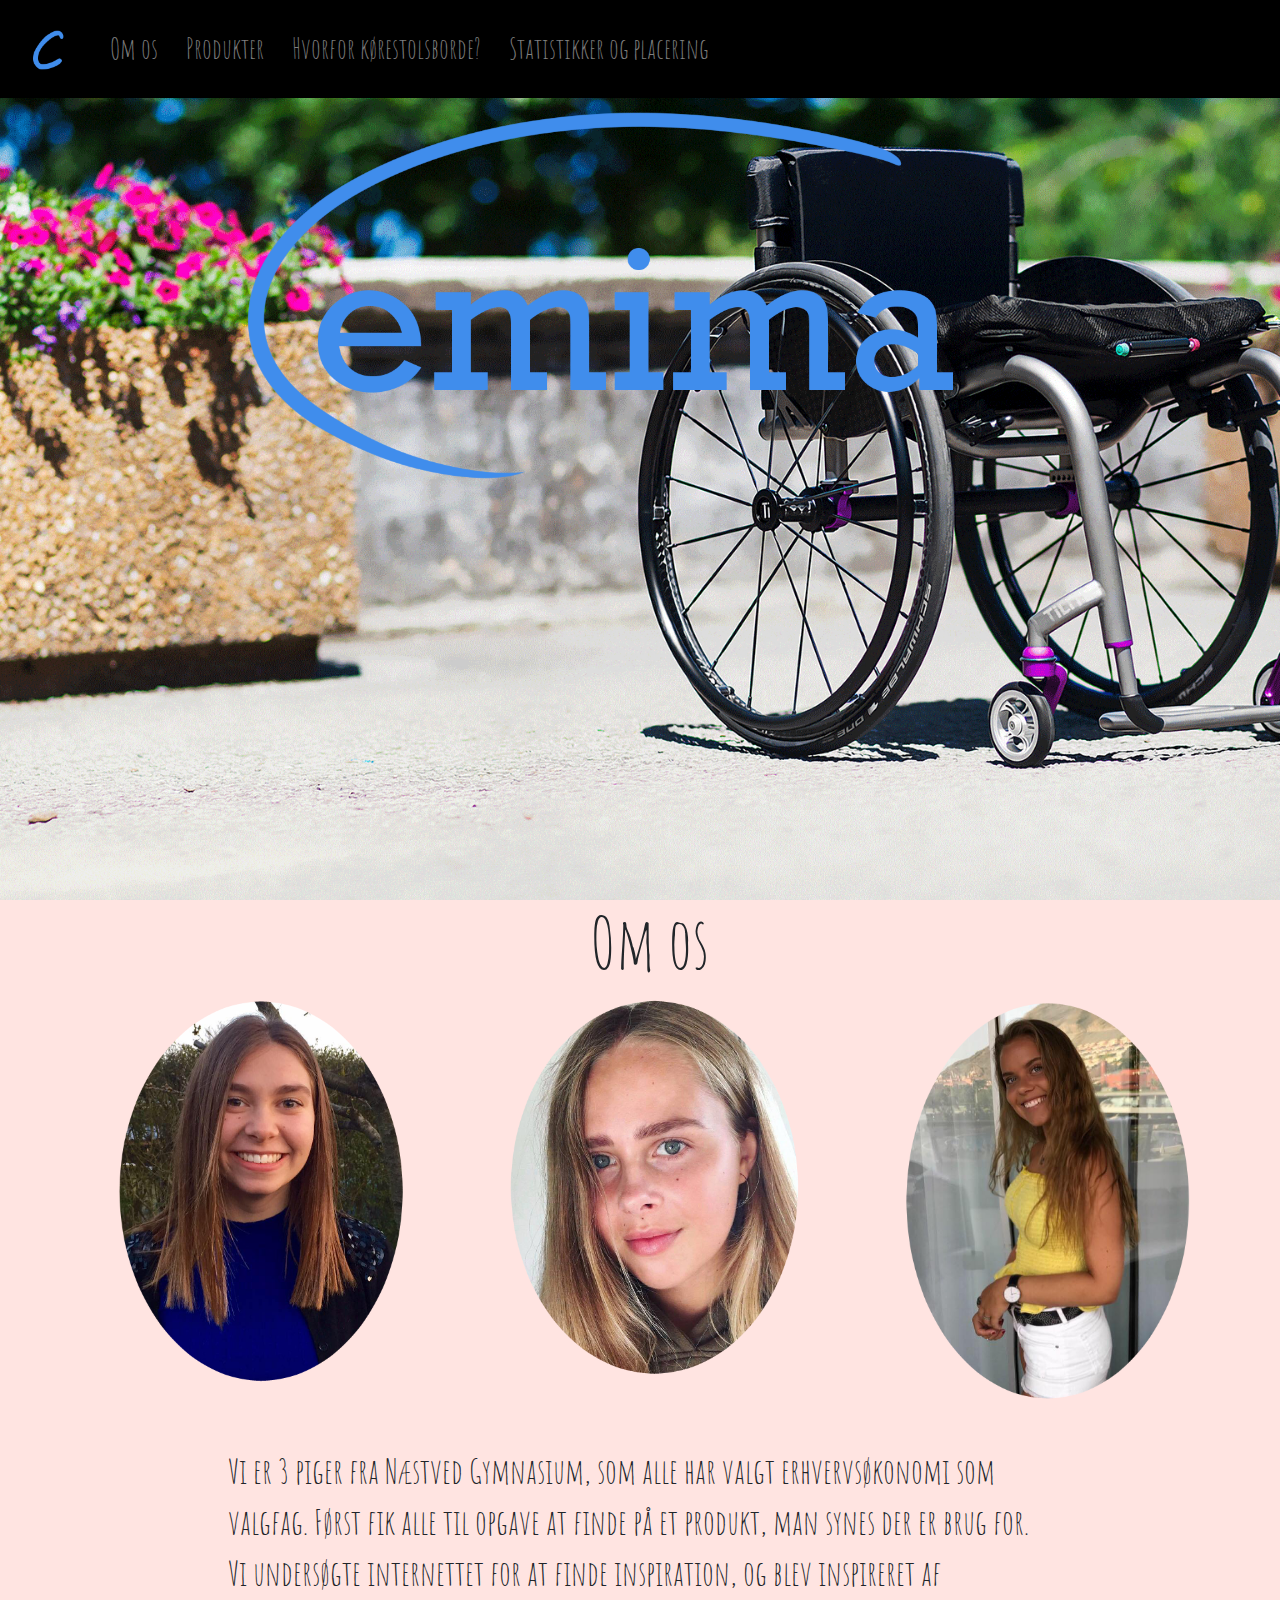
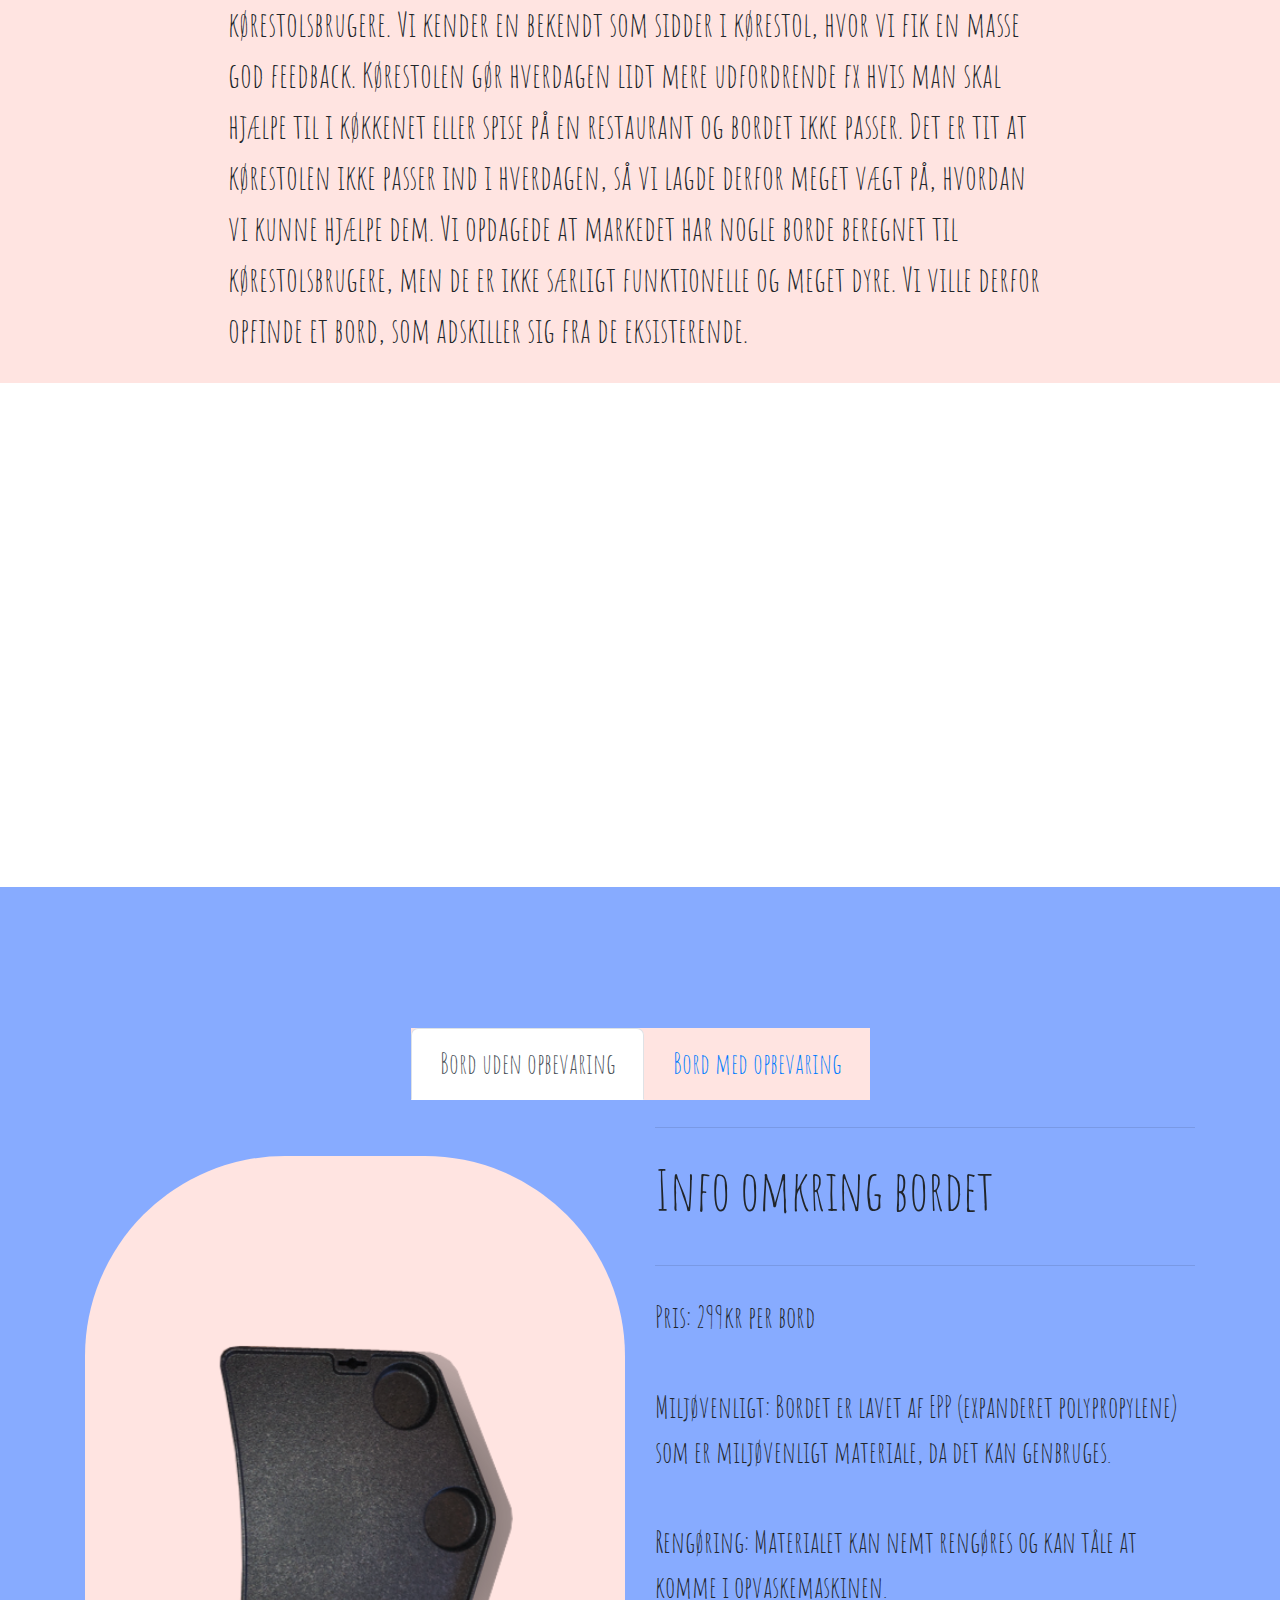
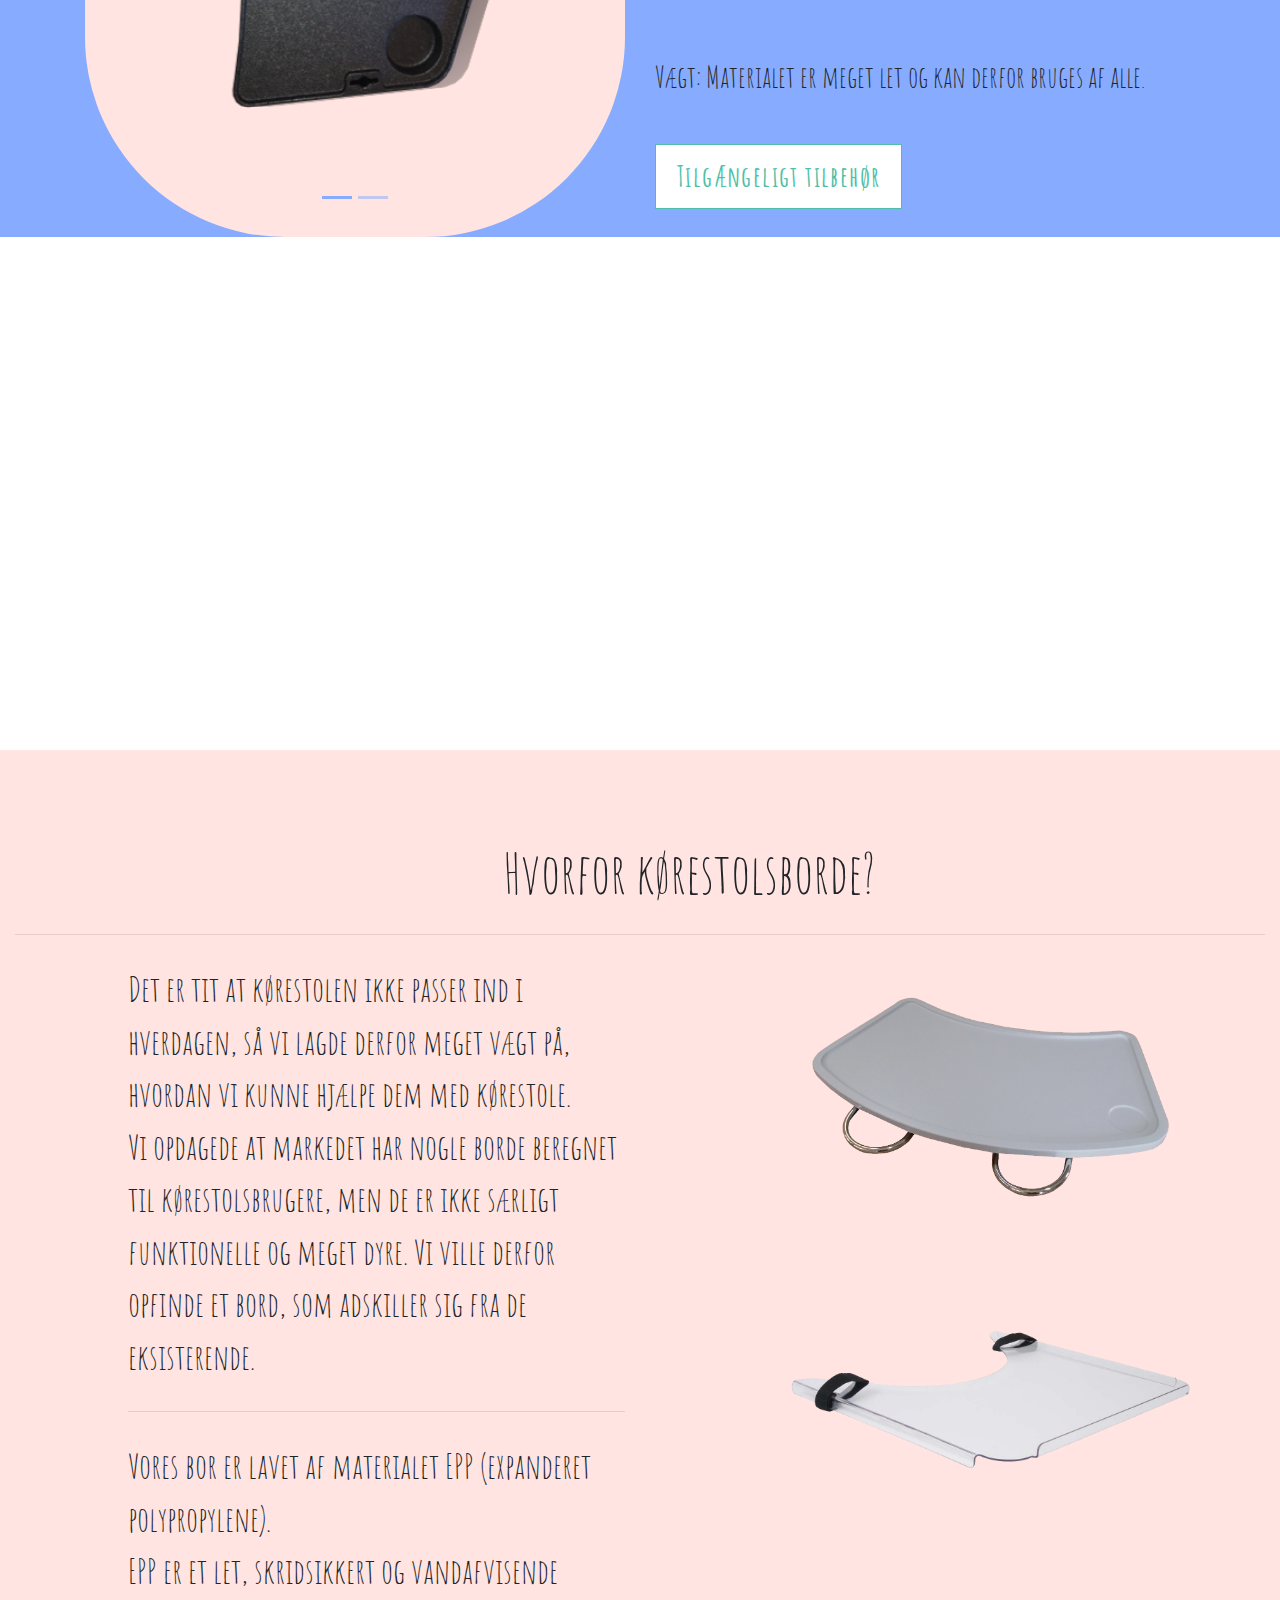
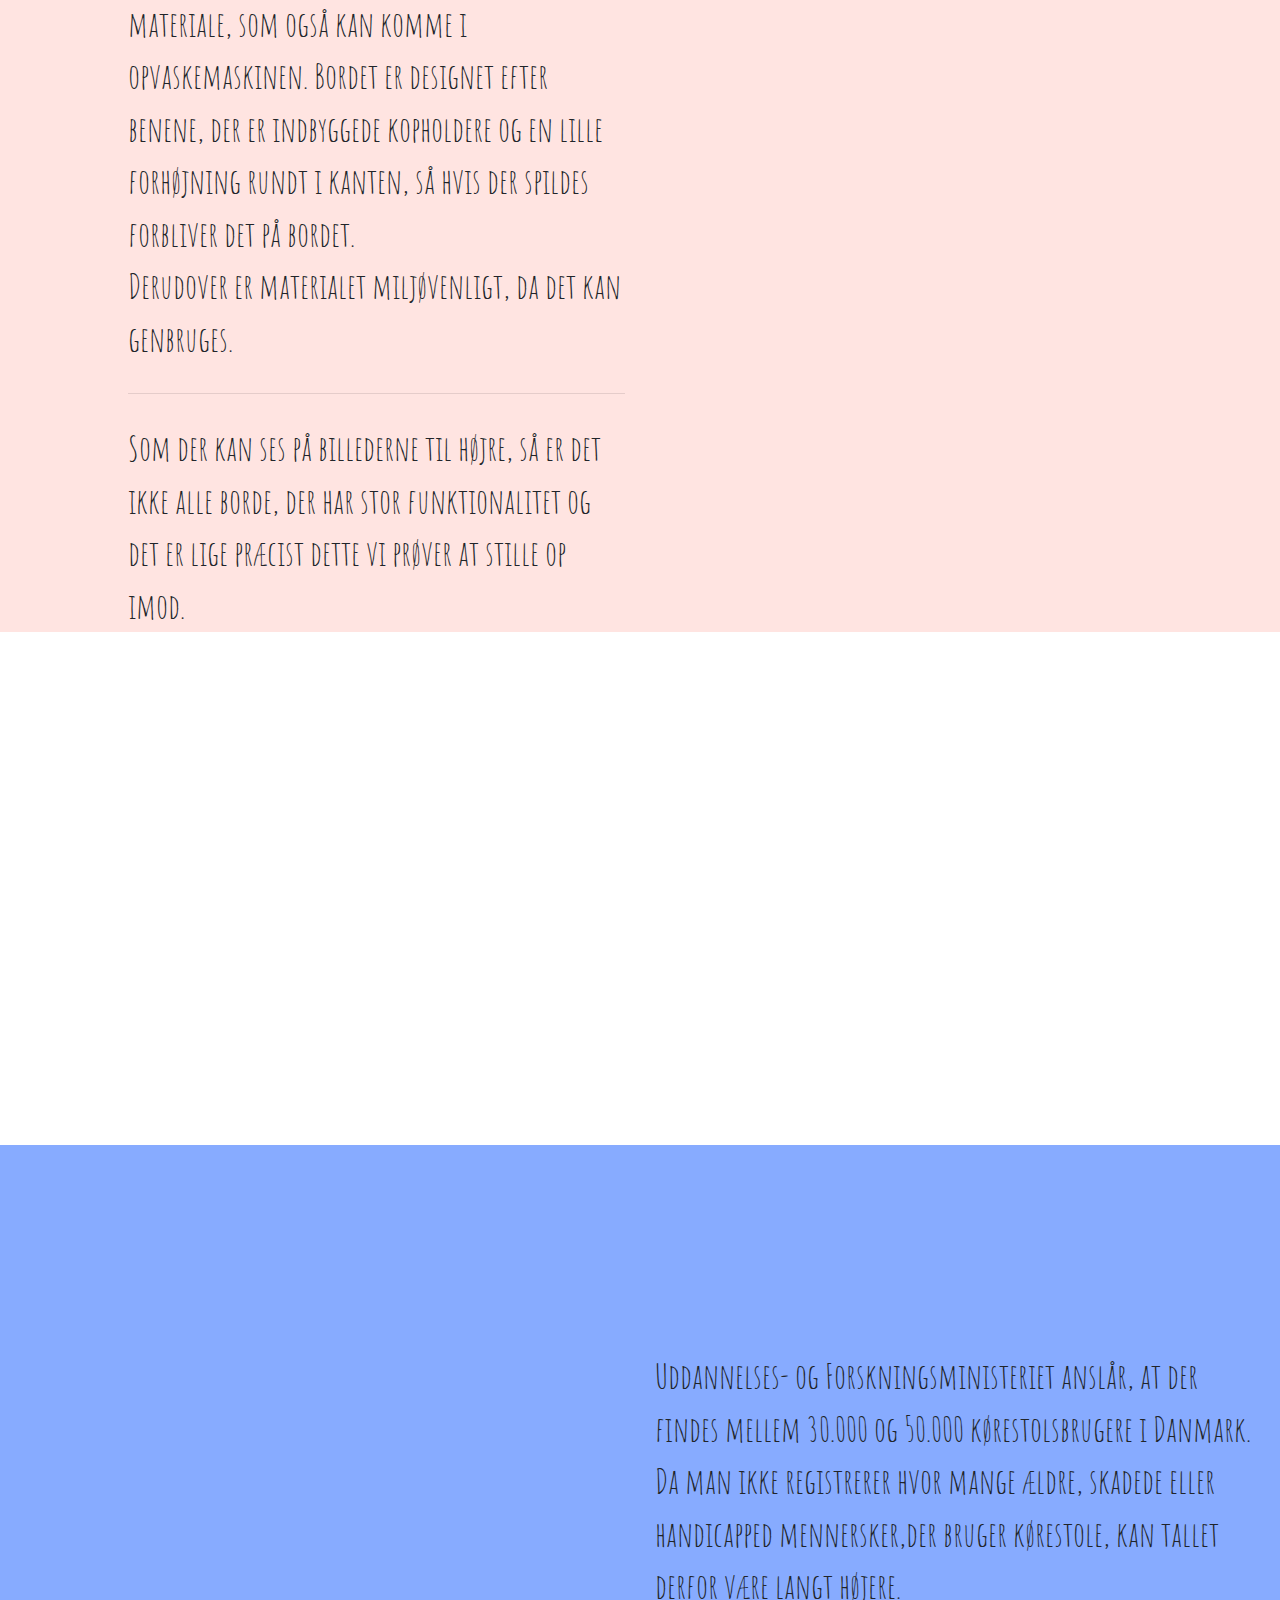
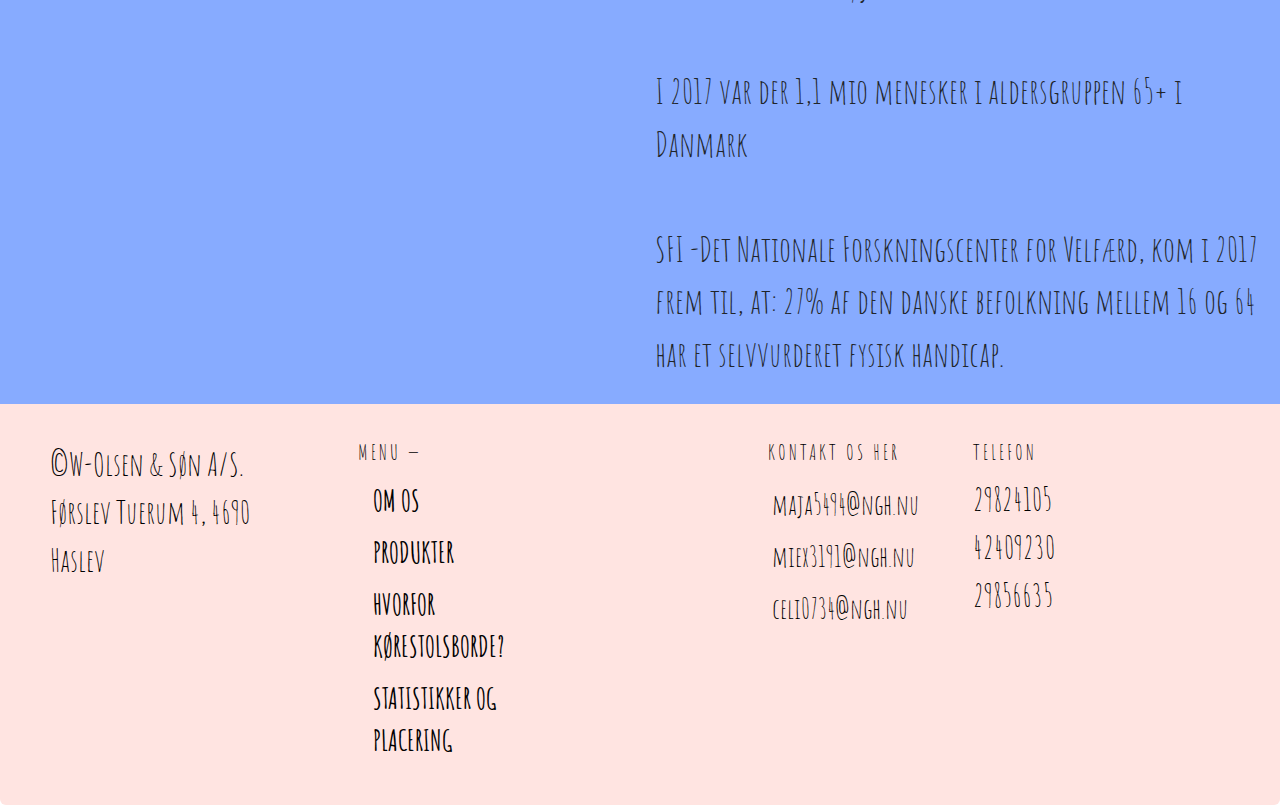
==== index.html @ cbea8db1 "Update index.html" ====
<!DOCTYPE html>
<html lang="en">
<head>
  <title>Cemima</title>
  <meta charset="utf-8">
  <meta name="viewport" content="width=device-width, initial-scale=1">
  <link rel="stylesheet" href="https://maxcdn.bootstrapcdn.com/bootstrap/4.0.0-beta.2/css/bootstrap.min.css">
  <link rel="stylesheet" type="text/css" href="style.css">
  <link href='https://fonts.googleapis.com/css?family=Amatic SC' rel='stylesheet'>
  <script src="https://ajax.googleapis.com/ajax/libs/jquery/3.2.1/jquery.min.js"></script>
  <script src="https://cdnjs.cloudflare.com/ajax/libs/popper.js/1.12.6/umd/popper.min.js"></script>
  <script src="https://maxcdn.bootstrapcdn.com/bootstrap/4.0.0-beta.2/js/bootstrap.min.js"></script>
  <script src="TrueParallax.js"></script>
  <script src="CollapseNav.js"></script>
  <script src="ScrollSpy.js"></script>
  <script src="SmoothScroll.js"></script>


       
</head>
    <header>
        <nav class="navbar navbar-expand-md navbar-dark fixed-top">
              <button class="navbar-toggler" type="button" data-toggle="collapse" data-target="#collapsibleNavbar">
              <span class="navbar-toggler-icon"></span>
              </button>
            <a class="navbar-brand active scroll" href="#Titel">
            <img src="Billeder/logo.png" alt="logo" style="width:40px;">
            </a>
            <div class="collapse navbar-collapse" id="collapsibleNavbar">
          <ul class="navbar-nav">
            <li class="nav-item">
            <a class="nav-link scroll" href="#Overskrift">Om os</a>
            </li>
            <li class="nav-item">
            <a class="nav-link scroll" href="#bg-Lightblue">Produkter</a>
           </li>
            <li class="nav-item">
            <a class="nav-link scroll" href="#bg-mistyrose2">Hvorfor kørestolsborde?</a>
           </li>
           <li class="nav-item">
            <a class="nav-link scroll" href="#bg-Lightblue2">Statistikker og placering</a>
           </li>
         </ul>
        </div>
        </nav>
      </header>

<div class="parallax" id="parallax0">
    <div class="container-fluid">
    <div class="row">
    <div class="col-sm-12">
        <div class="row">
        <div class="col-sm-12">
            <img src="Billeder/Cemima-NoBackground.png" id="NoBackGroundOrigin">
            </div>
        </div>
        </div>
    </div>
    </div>
    </div>
    
         <div class="container-fluid" id="MobilTitel">
    <div class="row">
    <div class="col-sm-12">
        <div class="row">
        <div class="col-sm-12">
            <h1 id="Hovedskrift2">Cemina<br> Borde til kørestole</h1>
            </div>
        </div>
        </div>
    </div>
    </div>
    
<body id="Titel">
    
<div class="container-fluid" id="bg-mistyrose">
    <h1 id="Overskrift">Om os</h1>
<div class="row">
    <div class="col-sm-12">
        <div class="row" id="images">
            
        <div class="col-sm-4">
                                <figure class="figure">
  <img src="Billeder/Maja.png" id="Maja_Image" class="figure-img img-fluid rounded">
  <figcaption class="figure-caption text-center"></figcaption>
</figure>
            </div>
        <div class="col-sm-4">
                    <figure class="figure">
  <img src="Billeder/Mie.png" id="Mie_Image" class="figure-img img-fluid rounded">
  <figcaption class="figure-caption text-center"></figcaption>
</figure>
            </div>
        <div class="col-sm-4">
                                <figure class="figure">
  <img src="Billeder/Celine.png" id="Celine_Image" class="figure-img img-fluid rounded">
  <figcaption class="figure-caption text-center"></figcaption>
</figure>
            </div>
        </div>
    </div>
    
        <div class="col-sm-12">
        <div class="row">
        <div class="col-sm-2"></div>
        <div class="col-sm-8">
            <p id="os">Vi er 3 piger fra Næstved Gymnasium, som alle har valgt erhvervsøkonomi som valgfag. Først fik alle til opgave at finde på et produkt, man synes der er brug for. Vi undersøgte internettet for at finde inspiration, og blev inspireret af kørestolsbrugere. Vi kender en bekendt som sidder i kørestol, hvor vi fik en masse god feedback. Kørestolen gør hverdagen lidt mere udfordrende fx hvis man skal hjælpe til i køkkenet eller spise på en restaurant og bordet ikke passer. Det er tit at kørestolen ikke passer ind i hverdagen, så vi lagde derfor meget vægt på, hvordan vi kunne hjælpe dem. Vi opdagede at markedet har nogle borde beregnet til kørestolsbrugere, men de er ikke særligt funktionelle og meget dyre. Vi ville derfor opfinde et bord, som adskiller sig fra de eksisterende. </p>
            </div>
        <div class="col-sm-2"></div>
        </div>
    </div>
    </div>
</div>

    <div class="parallax" id="parallax1"></div>
    
<div class="container-fluid" id="bg-Lightblue">
    
            <ul class="nav nav-tabs justify-content-center" style="border-bottom: 0px">
    <li class="nav-item pill-1" id="ProductOption">
      <a class="nav-link active" data-toggle="tab" href="#Uden">Bord uden opbevaring</a>
    </li>
    <li class="nav-item pill-2" id="ProductOption">
      <a class="nav-link" data-toggle="tab" href="#Med">Bord med opbevaring</a>
    </li>
        </ul>
    
        <div class="tab-content">
  <div class="tab-pane container active" id="Uden">
      <div class="row">
      
          <div id="Picture1" class="col-sm-6 hc_column_cnt">
              <div class="row">
                  <div class="col-md-12 hc_image_cnt">
<div id="carousel-example-one" class="carousel slide" data-ride="carousel">  
            <ol class="carousel-indicators">  
                <li id="navigator" data-target="#carousel-example-one" data-slide-to="0" class="active"></li>  
                <li id="navigator" data-target="#carousel-example-one" data-slide-to="1"></li>     
            </ol>  
            <div class="carousel-inner">  
                <div class="carousel-item active">  
                    <img src="Billeder/Top-uden.png" alt="Slider-1" id="slider1" />  
                    <div class="carousel-caption">  
 
                    </div>  
                </div>  
                <div class="carousel-item">  
                    <img src="Billeder/Bund-uden.png" alt="Slider-2" id="slider2" />  
                    <div class="carousel-caption">  

                    </div>  
                </div>
            </div>  
        
        
        
        </div>
              </div>
          </div>
              </div>
              
              <div class="col-sm-6 hc_column_cnt">
                  <div class="row">
                      <div class="col-md-12 hc_image_cnt">
                          <hr class="space xs">
                      </div>
                      <div class="col-md-12 hc_image_cnt">
                          <h2 id="BordUdenTxt">Info omkring bordet</h2>
                      </div>
                    <div class="col-md-12 hc_image_cnt">
                          <hr class="space xs">
                      </div>
                      <div class="col-md-12 hc_text_block_cnt">
                      <div id="text1" >
Pris: 299kr per bord <br><br>

Miljøvenligt: Bordet er lavet af EPP (expanderet polypropylene) som er miljøvenligt materiale, da det kan genbruges. <br><br>

Rengøring: Materialet kan nemt rengøres og kan tåle at komme i opvaskemaskinen. <br><br>

                              Vægt: Materialet er meget let og kan derfor bruges af alle. <br><br>
                          
                <!-- Button trigger modal -->
<button type="button" class="btn btn-outline" data-toggle="modal" data-target="#exampleModal2" id="modal">
  Tilgængeligt tilbehør
</button>
                          
                          <!-- Modal -->
<div class="modal fade" id="exampleModal2" tabindex="-1" role="dialog" aria-labelledby="ExplainationModal" aria-hidden="true">
  <div class="modal-dialog" role="document">
    <div class="modal-content">
      <div class="modal-header">
        <h5 class="modal-title" id="ExplainationModal2">Tilbehør</h5>
        <button type="button" class="close" data-dismiss="modal" aria-label="Close">
          <span aria-hidden="true">&times;</span>
        </button>
      </div>
      <div class="modal-body">
          
          <strong>Vi gør jer opmærksomme på at taskerne der ses på billederne ikke er produktet men er der blot til at vise konceptet.<br> Vores tasker kommer til at se anderledes ud, samt have vores logo.</strong>
          <div class="row">
          <div class="col-sm-12">
              <div class="row">
              <div class="col-sm-6">
                  <img src="Billeder/Taske2.PNG" id="taske2">
                  </div>
                  
              <div class="col-sm-6">
                  <img src="Billeder/Taske3.PNG" id="taske3">
                  </div>
              </div>
              </div>
          </div>
          Vi går meget op i at vores borde skal være så let og praktisk som muligt. Derfor har vi designet en taske til vores bord, som gør det lettere for brugeren at transportere bordet rundt til forskellige steder.
      </div>
      <div class="modal-footer">
        <button type="button" class="btn btn-outline" data-dismiss="modal">Luk</button>
      </div>
    </div>
  </div>
</div>



                          </div>
                      </div>
              
              
          </div>
                  </div>
      </div>
        
        </div>

              <div class="tab-pane container" id="Med">
      <div class="row">
      
          <div id="Picture1" class="col-sm-6 hc_column_cnt">
              <div class="row">
                  <div class="col-md-12 hc_image_cnt">
<div id="carousel-example-two" class="carousel slide" data-ride="carousel">  
            <ol class="carousel-indicators">  
                <li id="navigator" data-target="#carousel-example-two" data-slide-to="0" class=""></li>  
                <li id="navigator" data-target="#carousel-example-two" data-slide-to="1"></li>     
            </ol>  
            <div class="carousel-inner">  
                <div class="carousel-item active">  
                    <img src="Billeder/Top-med.png" alt="Slider-1" id="slider1" />  
                    <div class="carousel-caption">  
 
                    </div>  
                </div>  
                <div class="carousel-item">  
                    <img src="Billeder/Top-aaben.png" alt="Slider-2" id="slider2" />  
                    <div class="carousel-caption">  

                    </div>  
                </div>
            </div>  
        
        
        
        </div>  
              </div>
          </div>
              </div>
              
              <div class="col-sm-6 hc_column_cnt">
                  <div class="row">
                      <div class="col-md-12 hc_image_cnt">
                          <hr class="space xs">
                      </div>
                      <div class="col-md-12 hc_image_cnt">
                          <h2 id="BordUdenTxt">Info omkring bordet</h2>
                      </div>
                    <div class="col-md-12 hc_image_cnt">
                          <hr class="space xs">
                      </div>
                      <div class="col-md-12 hc_text_block_cnt">
                      <div id="text1" class=" ">
Pris: 299kr per bord  <br><br>

Miljøvenligt: Bordet er lavet af EPP (expanderet polypropylene) som er miljøvenligt materiale, da det kan genbruges. <br><br>

Rengøring: Materialet kan nemt rengøres og kan tåle at komme i opvaskemaskinen. <br><br>

                          Vægt: Materialet er meget let og kan derfor bruges af alle. <br><br>
                          </div>
                                          <!-- Button trigger modal -->
<button type="button" class="btn btn-outline" data-toggle="modal" data-target="#exampleModal" id="modal">
  Tilgængeligt tilbehør
</button>
                          
                          <!-- Modal -->
<div class="modal fade" id="exampleModal" tabindex="-1" role="dialog" aria-labelledby="ExplainationModal" aria-hidden="true">
  <div class="modal-dialog" role="document">
    <div class="modal-content">
      <div class="modal-header">
        <h5 class="modal-title" id="ExplainationModal">Tilbehør</h5>
        <button type="button" class="close" data-dismiss="modal" aria-label="Close">
          <span aria-hidden="true">&times;</span>
        </button>
      </div>
      <div class="modal-body">
          <strong>Vi gør jer opmærksomme på at taskerne der ses på billederne ikke er produktet men er der blot til at vise konceptet.<br> Vores tasker kommer til at se anderledes ud, samt have vores logo.</strong>
                   <div class="row">
          <div class="col-sm-12">
              <div class="row">
              <div class="col-sm-6">
                  <img src="Billeder/Taske2.PNG" id="taske2">
                  </div>
                  
              <div class="col-sm-6">
                  <img src="Billeder/Taske3.PNG" id="taske3">
                  </div>
              </div>
              </div>
          </div>
Vi går meget op i at vores borde skal være så let og praktisk som muligt. Derfor har vi designet en taske til vores bord, som gør det lettere for brugeren at transportere bordet rundt til forskellige steder. 

      </div>
      <div class="modal-footer">
        <button type="button" class="btn btn-outline" data-dismiss="modal">Luk</button>
      </div>
    </div>
  </div>
</div>
                      </div>
              
              
          </div>
                  </div>
      </div>
        
        </div>
            
</div> 
    
    </div>
    
    <div class="parallax" id="parallax2"></div>
    
    
    <div class="container-fluid" id="bg-mistyrose2">
        <div class="row">
            <div class="col-sm-12">
    <h2 id="hvorfor">Hvorfor kørestolsborde?</h2>
                <hr class="space xs">
            </div>
            </div>
        <div class="row" id="text-size">
        <div class="col-sm-12">
            <div class="row">
            <div class="col-sm-6" id="hvorfor2">
                Det er tit at kørestolen ikke passer ind i hverdagen, så vi lagde derfor meget vægt på, hvordan vi kunne hjælpe dem med kørestole.<br> Vi opdagede at markedet har nogle borde beregnet til kørestolsbrugere, men de er ikke særligt funktionelle og meget dyre. Vi ville derfor opfinde et bord, som adskiller sig fra de eksisterende.
                <hr>
               
                Vores bor er lavet af materialet EPP (expanderet polypropylene).
                                <br>
                EPP er et let, skridsikkert og vandafvisende materiale, som også kan komme i opvaskemaskinen. Bordet er designet efter benene, der er indbyggede kopholdere og en lille forhøjning rundt i kanten, så hvis der spildes forbliver det på bordet.
                <br> Derudover er materialet miljøvenligt, da det kan genbruges.
                <br>
                <hr>
                Som der kan ses på billederne til højre, så er det ikke alle borde, der har stor funktionalitet og det er lige præcist dette vi prøver at stille op imod.

                </div>
                <div class="col-sm-6">
                <img src="Billeder/Bord1.png" id="bord1">
                <img src="Billeder/Bord2.png" id="bord2">
                
                </div>
            </div>
            </div>
        </div>
    </div>

    <div class="parallax" id="parallax3"></div>
    
    <div class="container-fluid" id="bg-Lightblue2">
    <div class="row">
        <div class="col-sm-12">
        <div class="row">
            <div class="col-sm-6">
                <iframe src="https://www.google.com/maps/embed?pb=!1m14!1m8!1m3!1d9074.275454713246!2d11.8762203!3d55.3480732!3m2!1i1024!2i768!4f13.1!3m3!1m2!1s0x0%3A0x341fb9b7d6224c71!2zVy5PTFNFTiAmIFPDuG4gQS9T!5e0!3m2!1sda!2sdk!4v1580567318977!5m2!1sda!2sdk" frameborder="0" style="border:0;" allowfullscreen=""></iframe>
            </div>
            <div class="col-sm-6" id="Statistik">
            Uddannelses- og Forskningsministeriet anslår, at der findes mellem 30.000 og 50.000 kørestolsbrugere i Danmark. Da man ikke registrerer hvor mange ældre, skadede eller handicapped mennersker,der bruger kørestole, kan tallet derfor være langt højere. 
                <br>
                <br>
                I 2017 var der 1,1 mio menesker i aldersgruppen 65+ i Danmark
                <br>
                <br>
                SFI -Det Nationale Forskningscenter for Velfærd, kom i 2017 frem til, at: 27% af den danske befolkning mellem 16 og 64 har et selvvurderet fysisk handicap.
            </div>
            </div>
        </div>
        </div>
    </div>

    </body>
    
        <footer class="footer-bs">

        <div class="row">
        	<div class="col-md-3 footer-brand animated fadeInLeft">
                <p><font size="6">©W-Olsen & Søn A/S. <br>  Førslev Tuerum 4, 4690 Haslev</font></p>
                <p></p>
            </div>
        	<div class="col-md-4 footer-nav animated fadeInUp">
            	<h4>Menu —</h4>
            	<div class="col-md-6">
                    <ul class="pages">
                        <li><a class="scroll" href="#bg-mistyrose">Om os</a></li>
                        <li><a class="scroll" href="#bg-Lightblue">Produkter</a></li>
                        <li><a class="scroll" href="#bg-mistyrose2">Hvorfor kørestolsborde?</a></li>
                        <li><a class="scroll" href="#bg-Lightblue2">Statistikker og placering</a></li>

                    </ul>
                </div>  

            </div>
        	<div class="col-md-2 footer-social animated fadeInDown">
            	<h4>Kontakt os her</h4>
            	<ul>
                	<li><a>maja5494@ngh.nu </a></li>
                	<li><a>miex3191@ngh.nu</a></li>
                	<li><a>celi0734@ngh.nu</a></li>
                </ul>
            </div>
        	<div class="col-md-3 footer-ns animated fadeInRight">
            	<h4>Telefon</h4>
                <p><font size="6">29824105 <br> 42409230 <br> 29856635</font></p>
                <p>
                    <div class="input-group">
                </div>
                    </div>
             
            </div>
    </footer> 
    
</html>
---- style.css ----
body, html {
    width: 100%;
    height: 100%;
    font-family: 'Amatic SC';font-size: 28px;
}

.body-text {
  position: relative;
  z-index: 10;
  padding-top: 7rem;

}

nav {
  color: white;
  background: black;
  min-height: 85px;
  position: fixed;
  top:0;
  left:0;
  right:0;
  width: 100%;
  z-index: 20;
  transition: 0.45s all ease;

}

.scrolled {

  background: black;
  opacity: 1.0;
  transition: 0.45s all ease;

}

.inline-navbar {
    display: inline-block;
}

.parallax { 
        /* The image used */
    background-image: url("Billeder/Cemima-NoText.jpg");

    /* Full height */
    height: 100vh;
    /* Create the parallax scrolling effect */
    background-attachment: fixed;
    background-position: center;
    background-repeat: no-repeat;
    background-size: cover;
}
#FrontImage {
    height: 100vh;
}

#bg-mistyrose {
    height: 100%;
    background-color: mistyrose;
}

#Overskrift {
    padding-left: 46%;
}

#FooterImage {
    height: 50%;
}

.btn-default {
  white-space:normal !important; word-wrap:break-word;
  font-size: 17px;
  color: black;
  letter-spacing: 1px;
  line-height: 15px;
  border: 2px solid white;
  border-radius: 40px;
  background: white;
  transition: all 0.3s ease 0s;
  width: 50%;
  max-height: 100%;
}

.btn-default:hover {
  color: white;
  background: black;
  border: 2px solid #0B3E6F;
}

/*Footer*/
.footer-bs {
    background-color: mistyrose;
	padding: 0px 40px;
    padding-top: 2%;
	color: black;
	border-bottom-right-radius: 6px;
	border-top-left-radius: 0px;
	border-bottom-left-radius: 6px;
}
.footer-bs .footer-brand, .footer-bs .footer-nav, .footer-bs .footer-social, .footer-bs .footer-ns { padding:10px 25px; }
.footer-bs .footer-nav, .footer-bs .footer-social, .footer-bs .footer-ns { border-color: transparent; }
.footer-bs .footer-brand h2 { margin:0px 0px 10px; }

.footer-bs .footer-brand p { font-size:12px; color:black; }

.footer-bs .footer-nav ul.pages { list-style:none; padding:0px; }
.footer-bs .footer-nav ul.pages li { padding:5px 0px;}
.footer-bs .footer-nav ul.pages a { color:black; font-weight:bold; text-transform:uppercase; }
.footer-bs .footer-nav ul.pages a:hover { color:black; text-decoration:none; }
.footer-bs .footer-nav h4 {
	font-size: 21px;
	text-transform: uppercase;
	letter-spacing: 3px;
	margin-bottom:10px;
}

.footer-bs .footer-nav ul.list { list-style:none; padding:0px; }
.footer-bs .footer-nav ul.list li { padding:5px 0px;}
.footer-bs .footer-nav ul.list a { color:black; }
.footer-bs .footer-nav ul.list a:hover { color:black; text-decoration:none; }

.footer-bs .footer-social ul { list-style:none; padding:0px; }
.footer-bs .footer-social h4 {
	font-size: 21px;
	text-transform: uppercase;
	letter-spacing: 3px;
}
.footer-bs .footer-social li { padding:5px 4px;}
.footer-bs .footer-social a { color:black;}
.footer-bs .footer-social a:hover { color:black; text-decoration:none; }

.footer-bs .footer-ns h4 {
	font-size: 21px;
	text-transform: uppercase;
	letter-spacing: 3px;
	margin-bottom:10px;
}
.footer-bs .footer-ns p { font-size:12px; color:black; }

#NoBackGround {
    margin-top: 30%;
    float: center;
    width: 70vh;
    height: 70vh;
}

#NoBackGroundOrigin {
    width: 100%; !important
    height: 100%; !important
}


#images {
    padding-left: 8%;
}

#Maja_Image {
    width: 80%;
}

#Celine_Image {
    width: 80%;
}

#Mie_Image {
    width: 80%;
}

#os {
    font-size: 34px;
}

#bg-Lightblue {
    padding-top: 6%;
    height: 100%;
    background-color: #87ABFF;
}


#ProductOption {
    background-color: mistyrose;
}

#slider2 {
    padding-left: 20%;
    width: 80%;
}

#slider1 {
    padding-left: 20%;
    width: 80%;
}

#Picture1 {
    padding-top: 5%;
}

#ProductOption2 {
     background-color: mistyrose;
}

#carousel-example-one {
        padding-top: 30%;
    padding-bottom: 20%;
    background-color: mistyrose;
    border-radius: 200px;
}

#carousel-example-two {
            padding-top: 30%;
    padding-bottom: 20%;
    background-color: mistyrose;
    border-radius: 200px;
}



#navigator {
    background-color: #87ABFF;
}



#parallax1 {
        /* The image used */
    background-image: url("Billeder/paralax1.jpg");

    /* Full height */
    height: 56vh;
    /* Create the parallax scrolling effect */
    background-attachment: fixed;
    background-position: center;
    background-repeat: no-repeat;
    background-size: cover;
}

#parallax2 {
        background-image: url("Billeder/parallax2.jpg");

    /* Full height */
    height: 57vh;
    /* Create the parallax scrolling effect */
    background-attachment: fixed;
    background-position: center;
    background-repeat: no-repeat;
    background-size: cover;
}

#hvorfor {
    padding-top: 2%;
    padding-left: 39%;
}

#hvorfor2 {
    padding-left: 10%;
}

#text-size {
    font-size: 35px;
}




#bg-mistyrose2 {
        height: 100%;
    background-color: mistyrose;
}

#text1 {
    font-size: 30px;
}

#bord1 {
    margin-top: 5%;
    margin-left: 25%;
    width: 60%;
}

#bord2 {
    margin-top: 20%;
    margin-left: 20%;
    width: 70%;
}

#bg-Lightblue2 {
        padding-top: 6%;
    height: 100%;
    background-color: #87ABFF;
}

iframe {
    margin-left: 10%;
    margin-top: 4%;
    width: 80%;
    height: 100%;
}

#Statistik {
    margin-top: 10%;
    font-size: 35px;
}

    .btn-outline {
  color: #4fbfa8;
  background-color: #ffffff;
  border-color: #4fbfa8;
  font-weight: bold;
  letter-spacing: 0.05em;
}

.btn-outline {
  color: #4fbfa8;
  background-color: #ffffff;
  border-color: #4fbfa8;
  font-weight: bold;
  border-radius: 0;
}

.btn-outline:hover,
.btn-outline:active,
.btn-outline:focus,
.btn-outline.active {
  background: #4fbfa8;
  color: #ffffff;
  border-color: #4fbfa8;
  
}
@media (max-width: 1440px) {
       #bg-mistyrose {
        height: auto;
    }
    
    #bg-Lightblue {
        height: auto;
    } 
    
        #parallax2 {
        background-size: 140%;
    }
    
        #bg-mistyrose2 {
        height: auto;
}
        #bg-Lightblue2 {
        height: auto;
}
}

@media (max-width: 1280px) {
    #parallax2 {
        background-size: 140%;
    }
    
}

@media (max-width: 1300px) {
    #bg-mistyrose {
        height: auto;
    }
    
    #bg-Lightblue {
        height: auto;
        padding-top: 11%;
    }
    
    #bg-mistyrose2 {
        height: auto;
        padding-top: 5%;
}
    
    #bg-Lightblue2 {
        height: auto;
        padding-bottom: 1.9%;
}
}

@media (max-width: 1100px) {
    
    #taske2 {
    width: 20%;
}
    #taske3 {
    width: 20%;
}
    
        #Hovedskrift2 {
    padding-left: 18%;
    color: #87ABFF;
}
    
    #Overskrift {
    padding-left: 34%;
}
    
    #Maja_Image {
    margin-left: 6%;
}
    #Mie_Image {
   margin-left: 6%;
}
    #Celine_Image {
   margin-left: 6%;
}
    #hvorfor {
    padding-top: 20%;
    padding-left: 6%;
}
        #bg-mistyrose {
        height: auto;
    }
    
    #bg-Lightblue {
        height: auto;
        padding-top: 25%;
    }
    
    #bg-mistyrose2 {
        height: auto;
}
    
    #bg-Lightblue2 {
        height: auto;
}
    
    #parallax0 {
        display: none;
    }
   
    #parallax1 {
        display: none
}
    
    #parallax2 {
        display: none;
    }
    
    #parallax3 {
        display: none;
    }
    #MobilTitel {
    background-color: #08304F;
    height: 100%;
}
    #Hovedskrift2 {
    font-size: 90px;
    padding-top: 50%;
}
}
@media (min-width: 1100px) {
        #MobilTitel {
    background-color: #08304F;
    height: 0%;
}
    #Hovedskrift2 {
    font-size: 0px
}
}

#parallax3 {
            background-image: url("Billeder/Parallax3.jpg");

    /* Full height */
    height: 57vh;
    /* Create the parallax scrolling effect */
    background-attachment: fixed;
    background-position: center;
    background-repeat: no-repeat;
    background-size: cover;
}

#taske2 {
    width: 70%;
}

#taske3 {
        width: 70%;
}
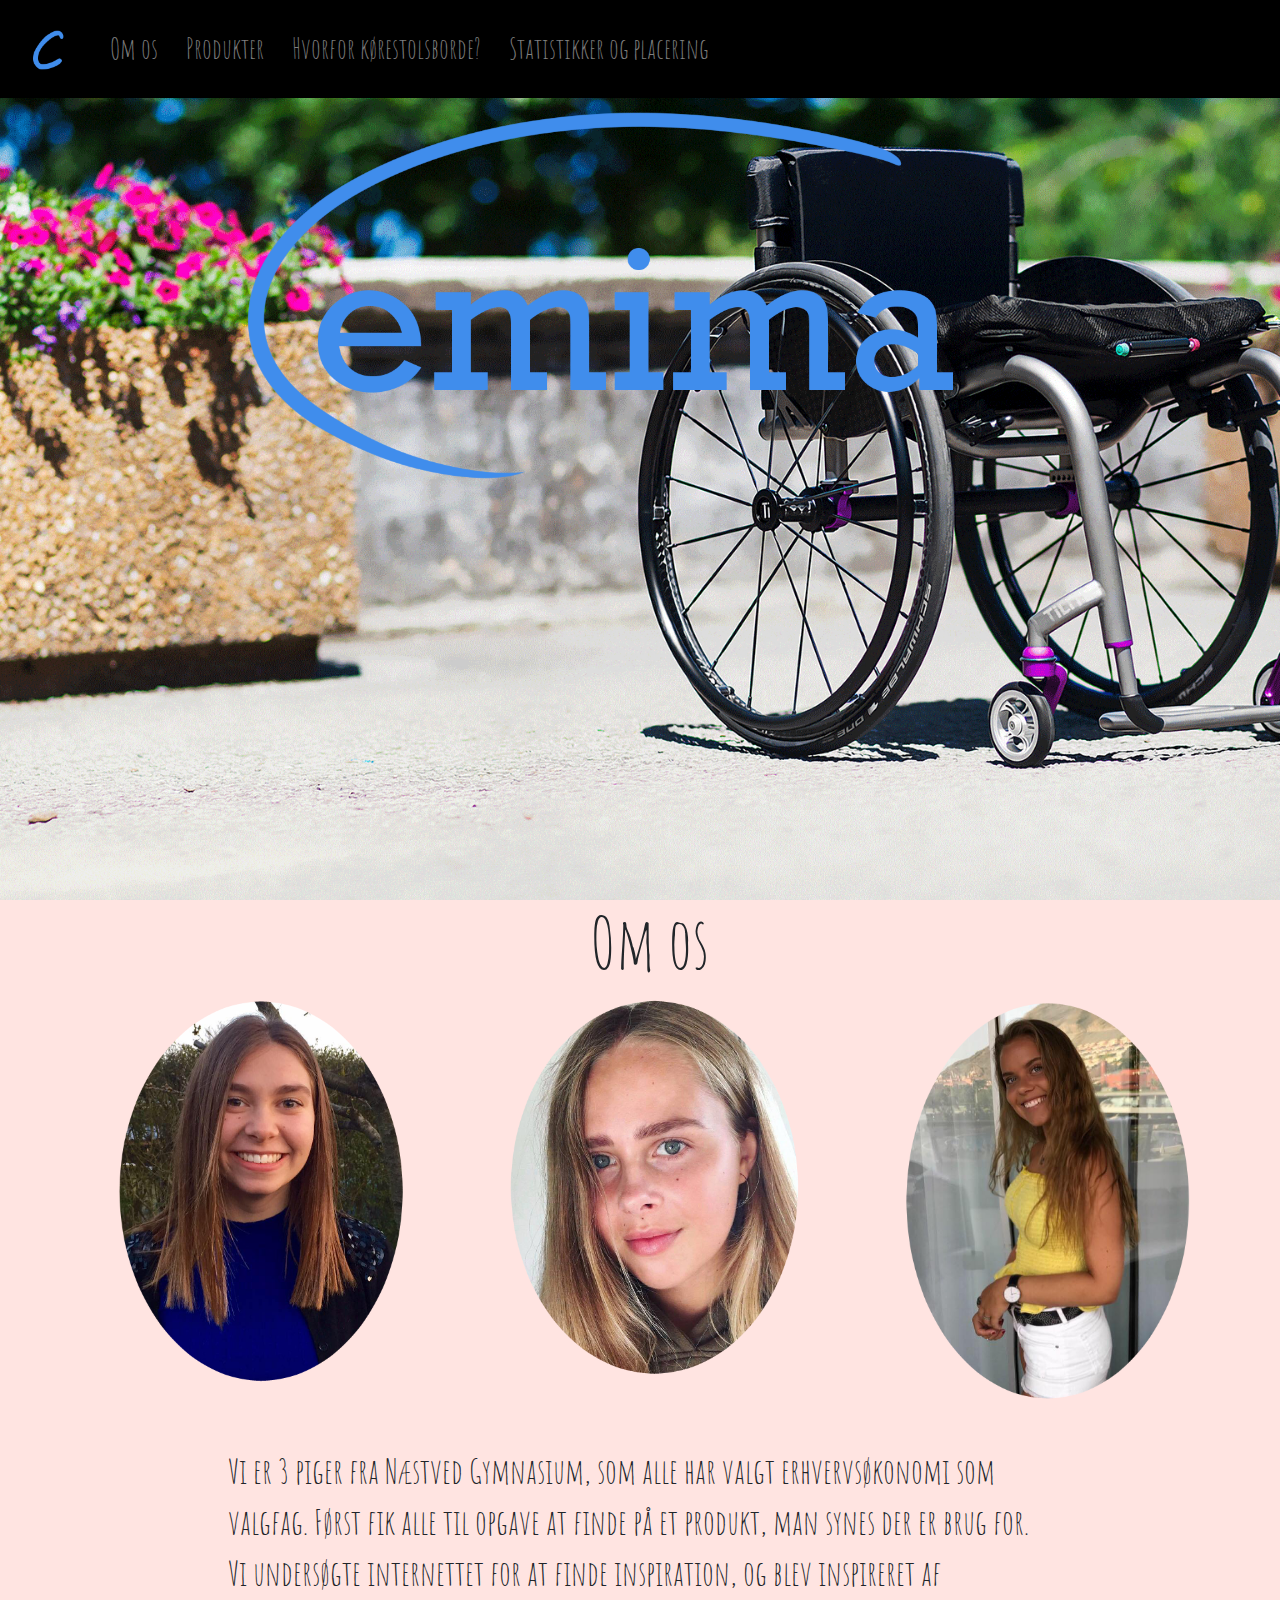
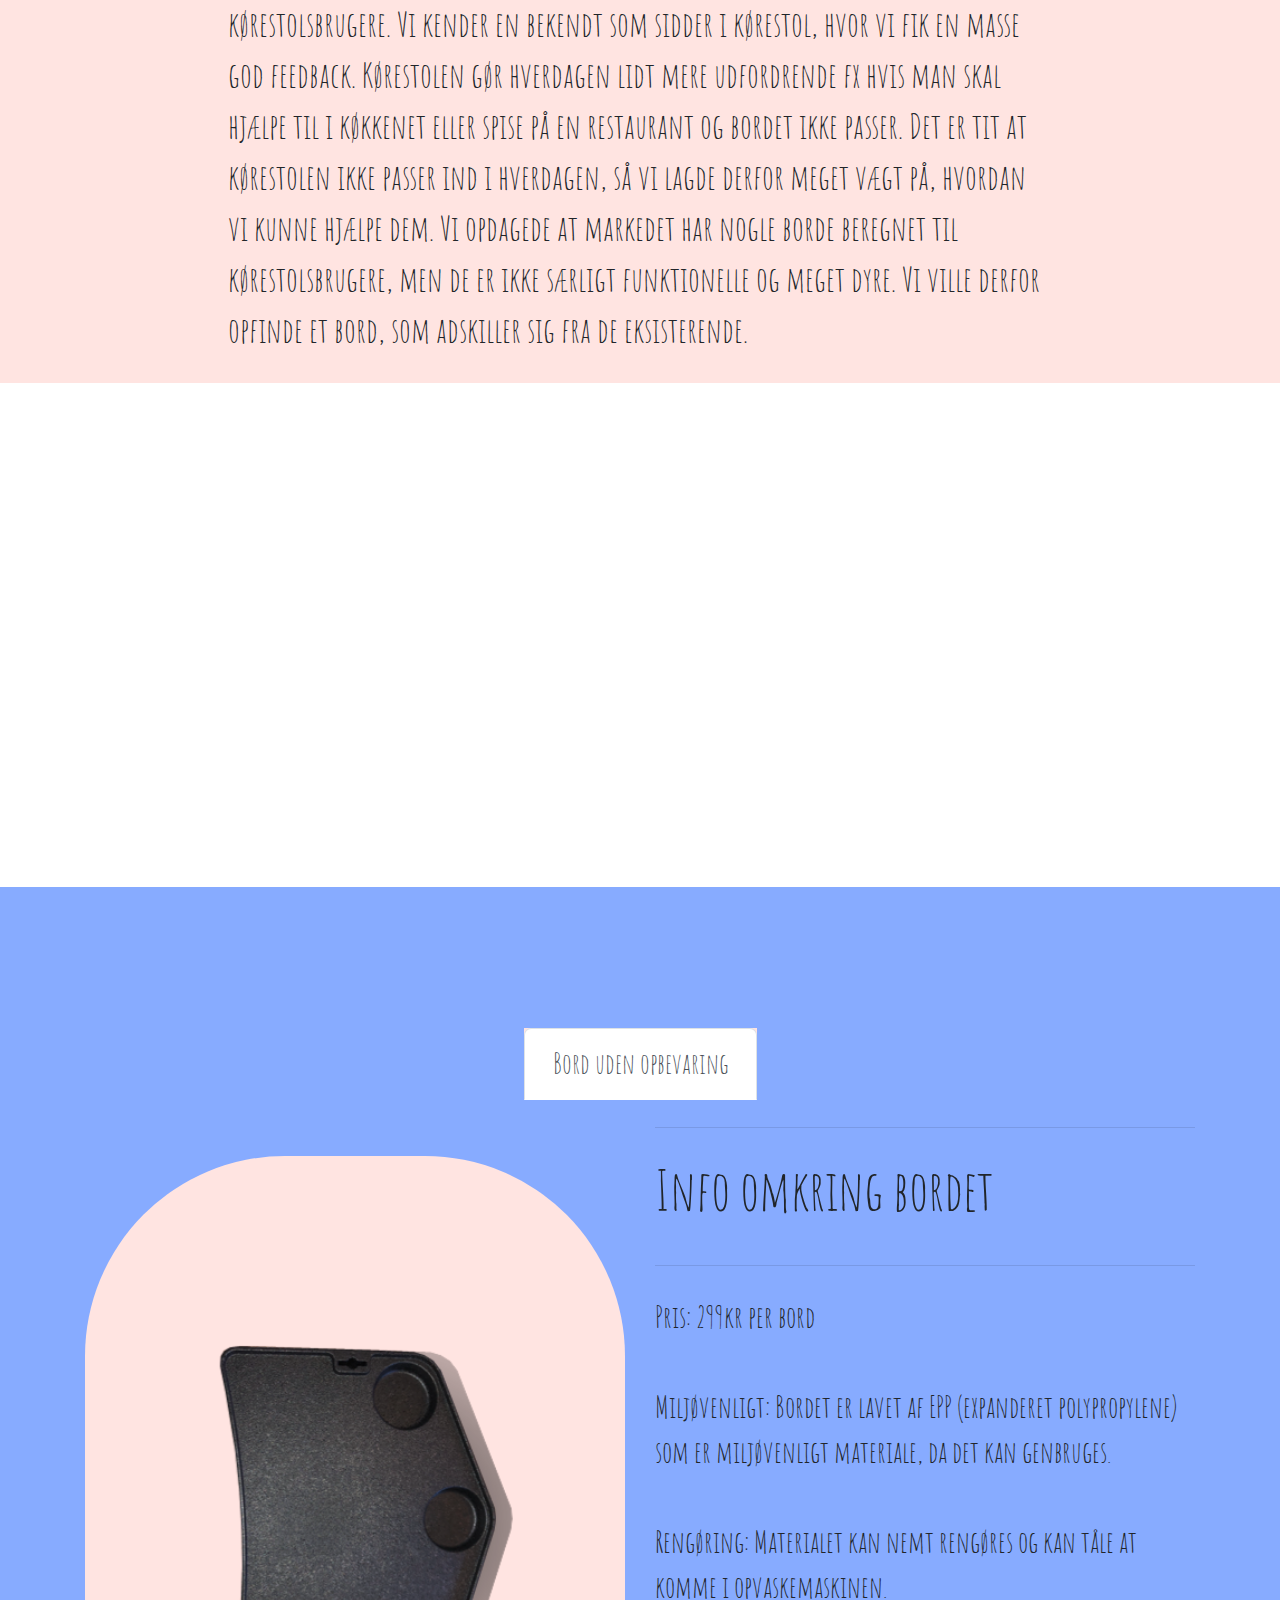
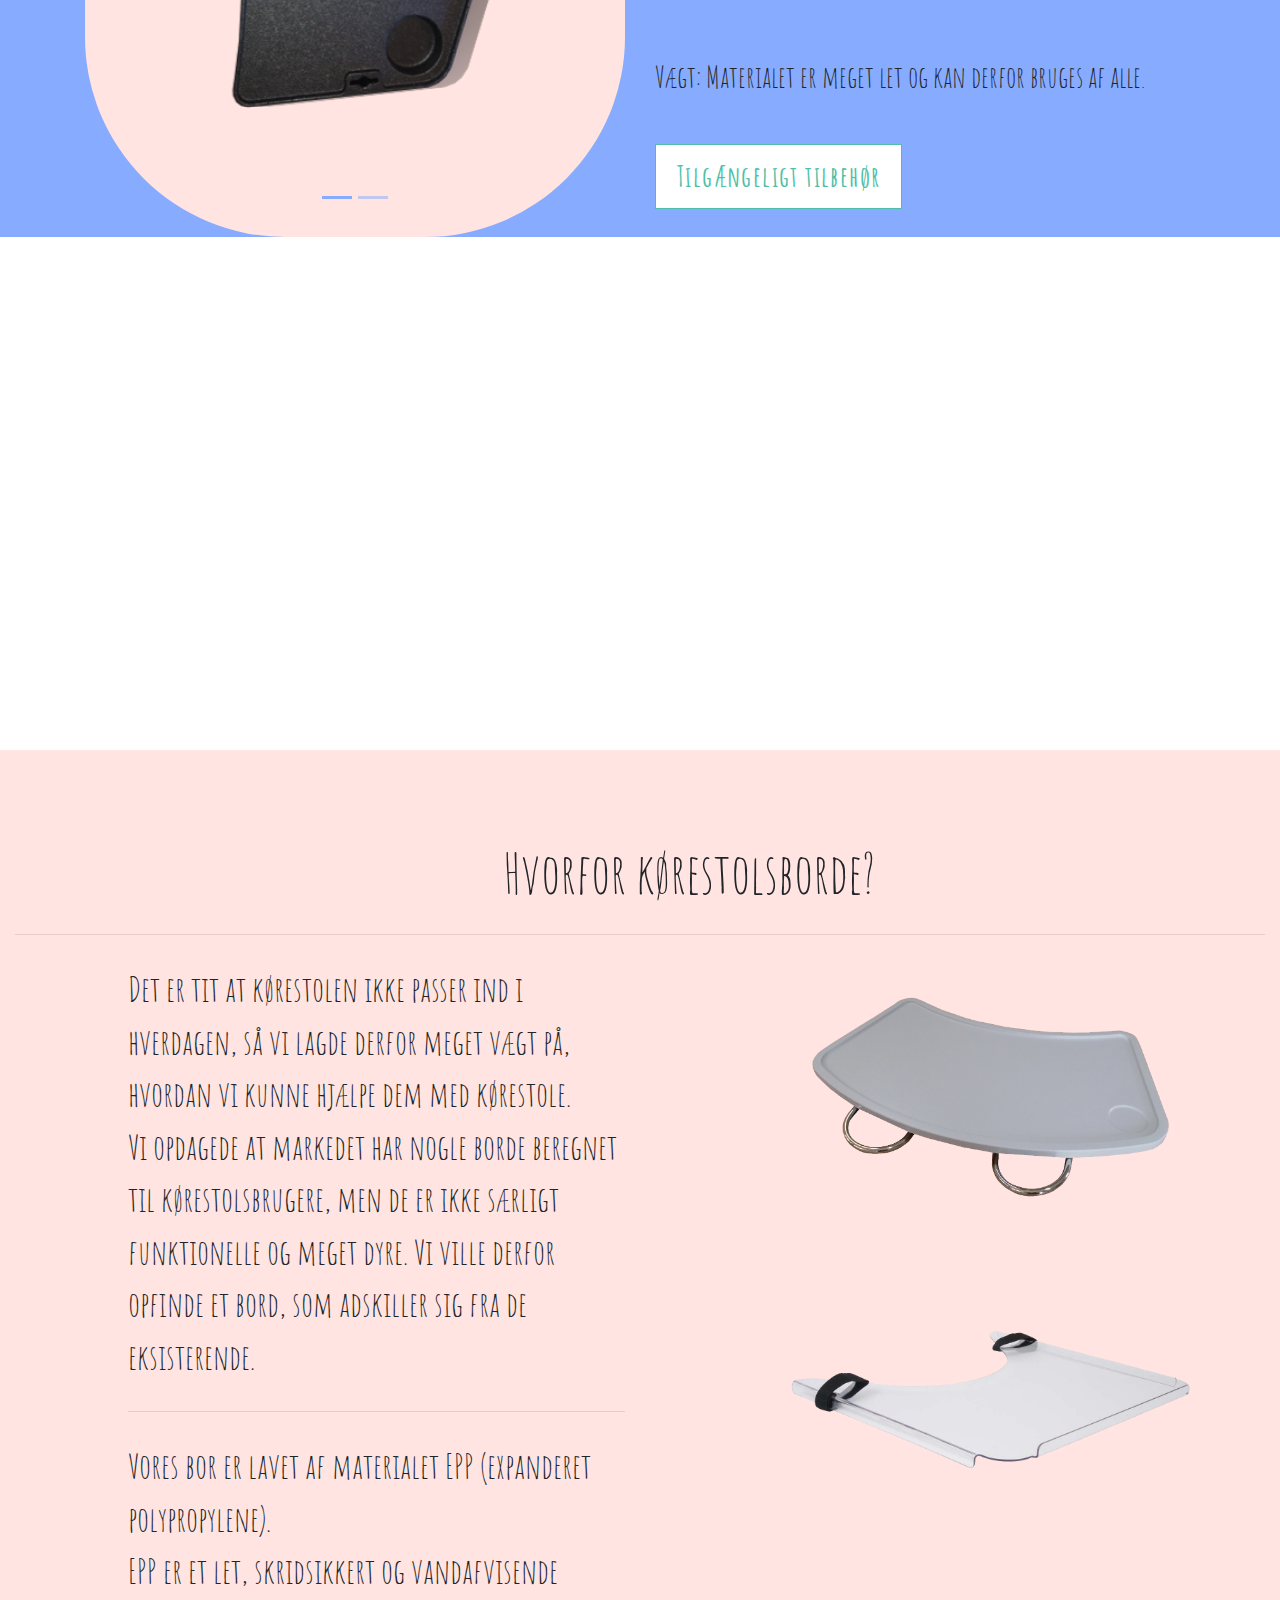
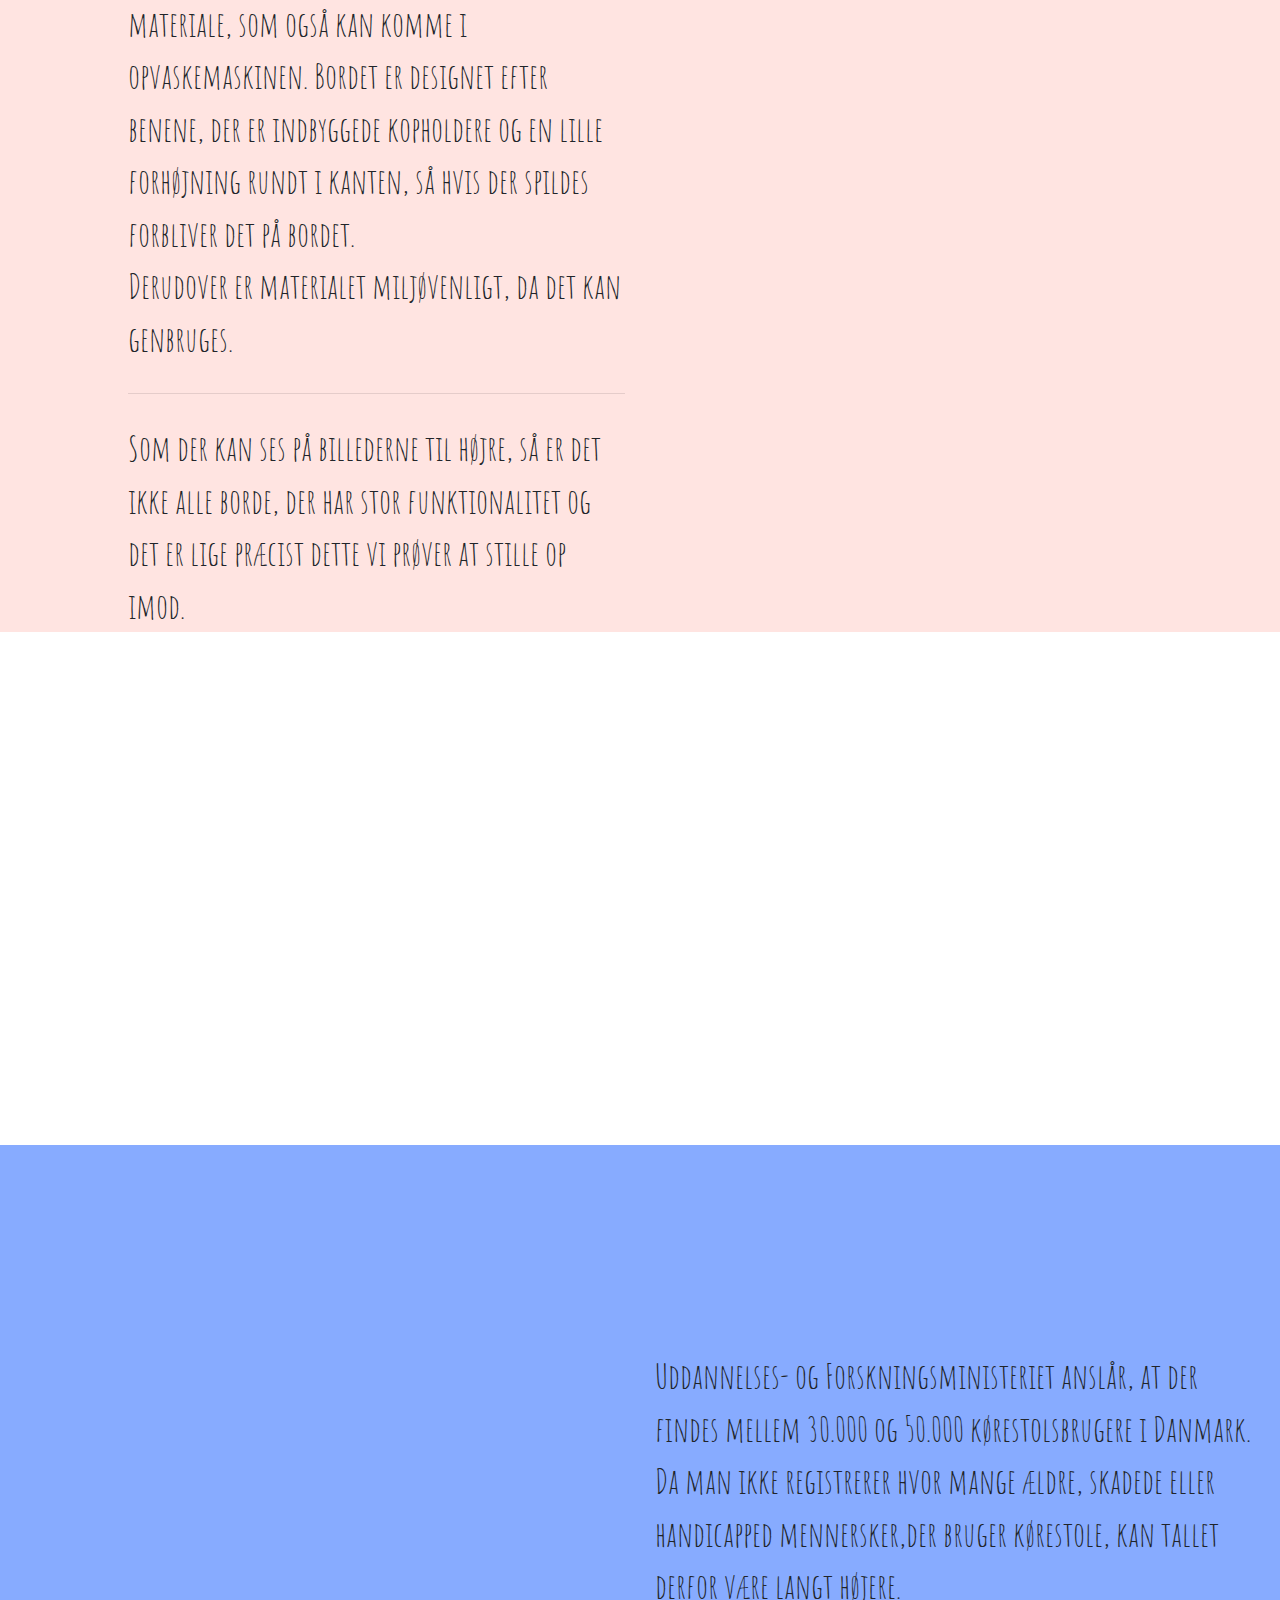
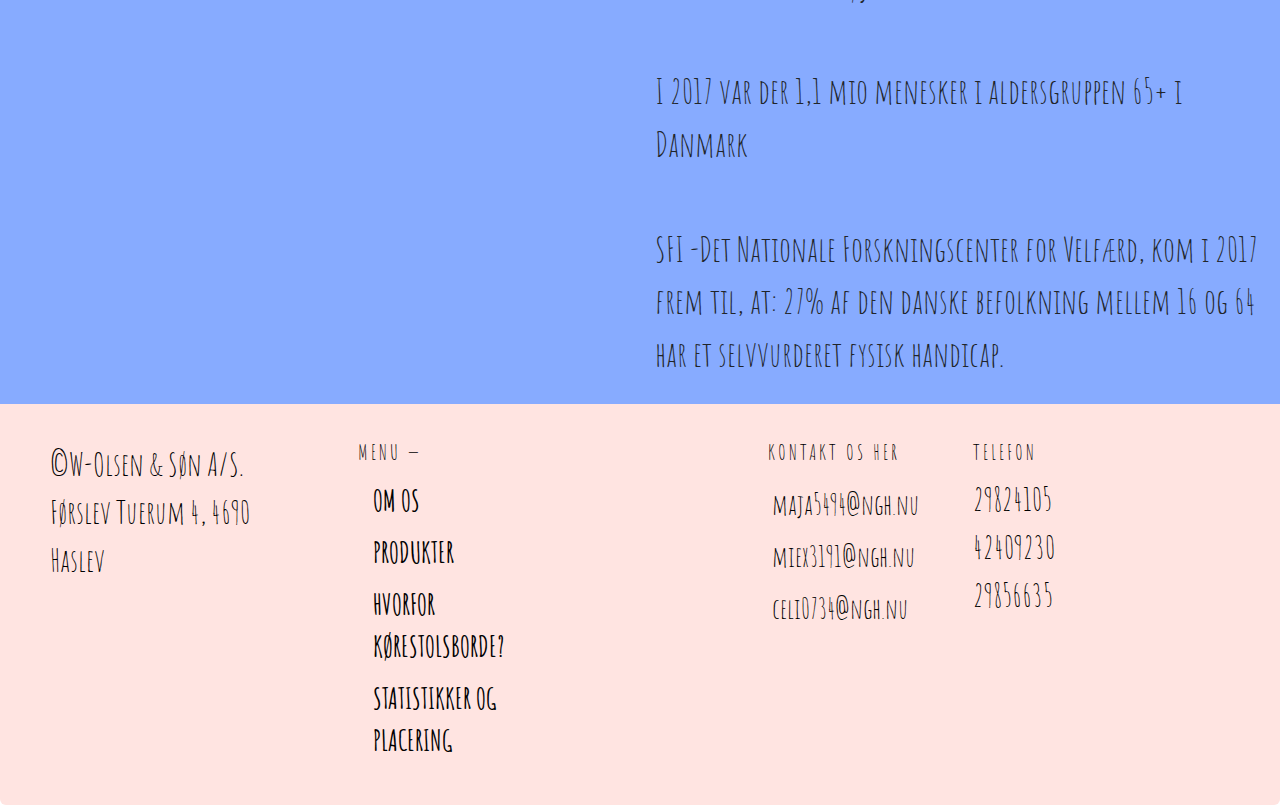
==== commit 062488e3: "Update index.html" ====
--- a/index.html
+++ b/index.html
@@ -1,7 +1,7 @@
 <!DOCTYPE html>
 <html lang="en">
 <head>
-  <title>Cemima</title>
+  <title>Cemima I/S</title>
   <meta charset="utf-8">
   <meta name="viewport" content="width=device-width, initial-scale=1">
   <link rel="stylesheet" href="https://maxcdn.bootstrapcdn.com/bootstrap/4.0.0-beta.2/css/bootstrap.min.css">
@@ -119,9 +119,6 @@
             <ul class="nav nav-tabs justify-content-center" style="border-bottom: 0px">
     <li class="nav-item pill-1" id="ProductOption">
       <a class="nav-link active" data-toggle="tab" href="#Uden">Bord uden opbevaring</a>
-    </li>
-    <li class="nav-item pill-2" id="ProductOption">
-      <a class="nav-link" data-toggle="tab" href="#Med">Bord med opbevaring</a>
     </li>
         </ul>
     
@@ -232,107 +229,6 @@
         
         </div>
 
-              <div class="tab-pane container" id="Med">
-      <div class="row">
-      
-          <div id="Picture1" class="col-sm-6 hc_column_cnt">
-              <div class="row">
-                  <div class="col-md-12 hc_image_cnt">
-<div id="carousel-example-two" class="carousel slide" data-ride="carousel">  
-            <ol class="carousel-indicators">  
-                <li id="navigator" data-target="#carousel-example-two" data-slide-to="0" class=""></li>  
-                <li id="navigator" data-target="#carousel-example-two" data-slide-to="1"></li>     
-            </ol>  
-            <div class="carousel-inner">  
-                <div class="carousel-item active">  
-                    <img src="Billeder/Top-med.png" alt="Slider-1" id="slider1" />  
-                    <div class="carousel-caption">  
- 
-                    </div>  
-                </div>  
-                <div class="carousel-item">  
-                    <img src="Billeder/Top-aaben.png" alt="Slider-2" id="slider2" />  
-                    <div class="carousel-caption">  
-
-                    </div>  
-                </div>
-            </div>  
-        
-        
-        
-        </div>  
-              </div>
-          </div>
-              </div>
-              
-              <div class="col-sm-6 hc_column_cnt">
-                  <div class="row">
-                      <div class="col-md-12 hc_image_cnt">
-                          <hr class="space xs">
-                      </div>
-                      <div class="col-md-12 hc_image_cnt">
-                          <h2 id="BordUdenTxt">Info omkring bordet</h2>
-                      </div>
-                    <div class="col-md-12 hc_image_cnt">
-                          <hr class="space xs">
-                      </div>
-                      <div class="col-md-12 hc_text_block_cnt">
-                      <div id="text1" class=" ">
-Pris: 299kr per bord  <br><br>
-
-Miljøvenligt: Bordet er lavet af EPP (expanderet polypropylene) som er miljøvenligt materiale, da det kan genbruges. <br><br>
-
-Rengøring: Materialet kan nemt rengøres og kan tåle at komme i opvaskemaskinen. <br><br>
-
-                          Vægt: Materialet er meget let og kan derfor bruges af alle. <br><br>
-                          </div>
-                                          <!-- Button trigger modal -->
-<button type="button" class="btn btn-outline" data-toggle="modal" data-target="#exampleModal" id="modal">
-  Tilgængeligt tilbehør
-</button>
-                          
-                          <!-- Modal -->
-<div class="modal fade" id="exampleModal" tabindex="-1" role="dialog" aria-labelledby="ExplainationModal" aria-hidden="true">
-  <div class="modal-dialog" role="document">
-    <div class="modal-content">
-      <div class="modal-header">
-        <h5 class="modal-title" id="ExplainationModal">Tilbehør</h5>
-        <button type="button" class="close" data-dismiss="modal" aria-label="Close">
-          <span aria-hidden="true">&times;</span>
-        </button>
-      </div>
-      <div class="modal-body">
-          <strong>Vi gør jer opmærksomme på at taskerne der ses på billederne ikke er produktet men er der blot til at vise konceptet.<br> Vores tasker kommer til at se anderledes ud, samt have vores logo.</strong>
-                   <div class="row">
-          <div class="col-sm-12">
-              <div class="row">
-              <div class="col-sm-6">
-                  <img src="Billeder/Taske2.PNG" id="taske2">
-                  </div>
-                  
-              <div class="col-sm-6">
-                  <img src="Billeder/Taske3.PNG" id="taske3">
-                  </div>
-              </div>
-              </div>
-          </div>
-Vi går meget op i at vores borde skal være så let og praktisk som muligt. Derfor har vi designet en taske til vores bord, som gør det lettere for brugeren at transportere bordet rundt til forskellige steder. 
-
-      </div>
-      <div class="modal-footer">
-        <button type="button" class="btn btn-outline" data-dismiss="modal">Luk</button>
-      </div>
-    </div>
-  </div>
-</div>
-                      </div>
-              
-              
-          </div>
-                  </div>
-      </div>
-        
-        </div>
             
 </div> 
     
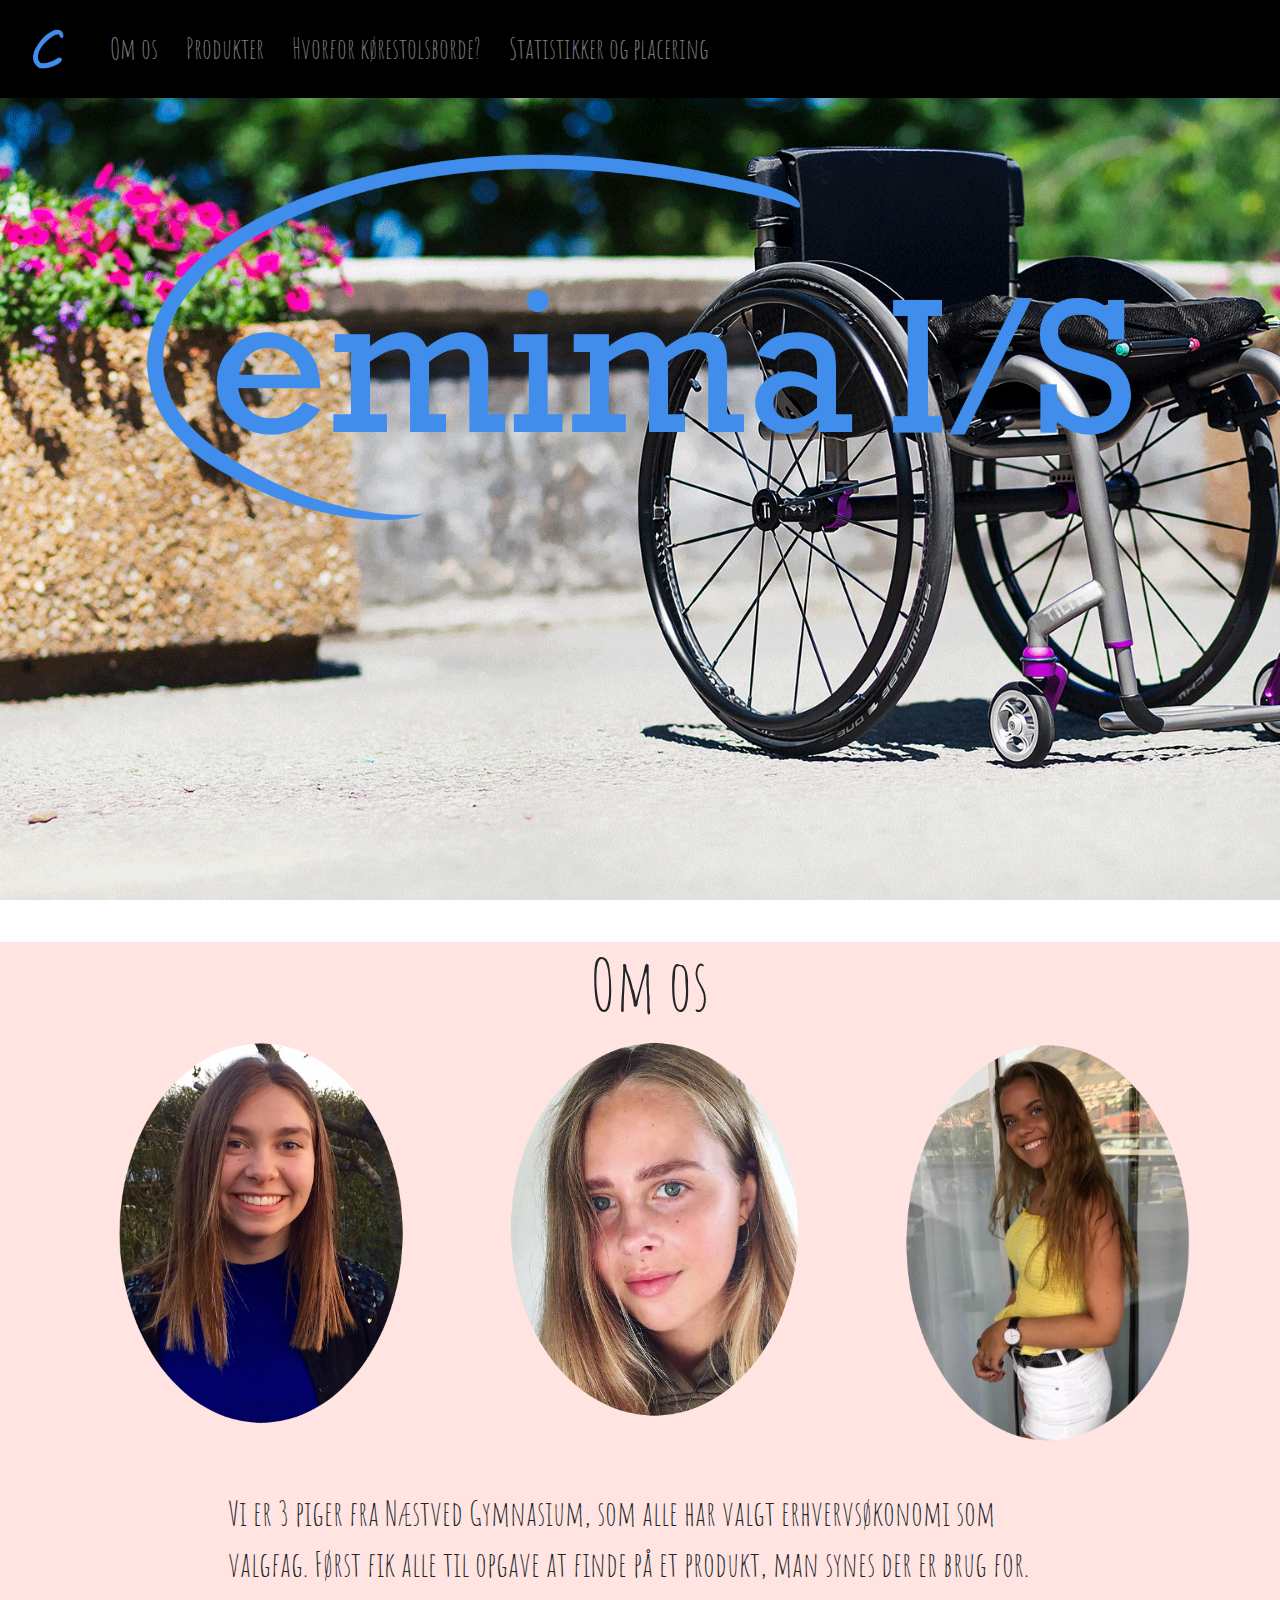
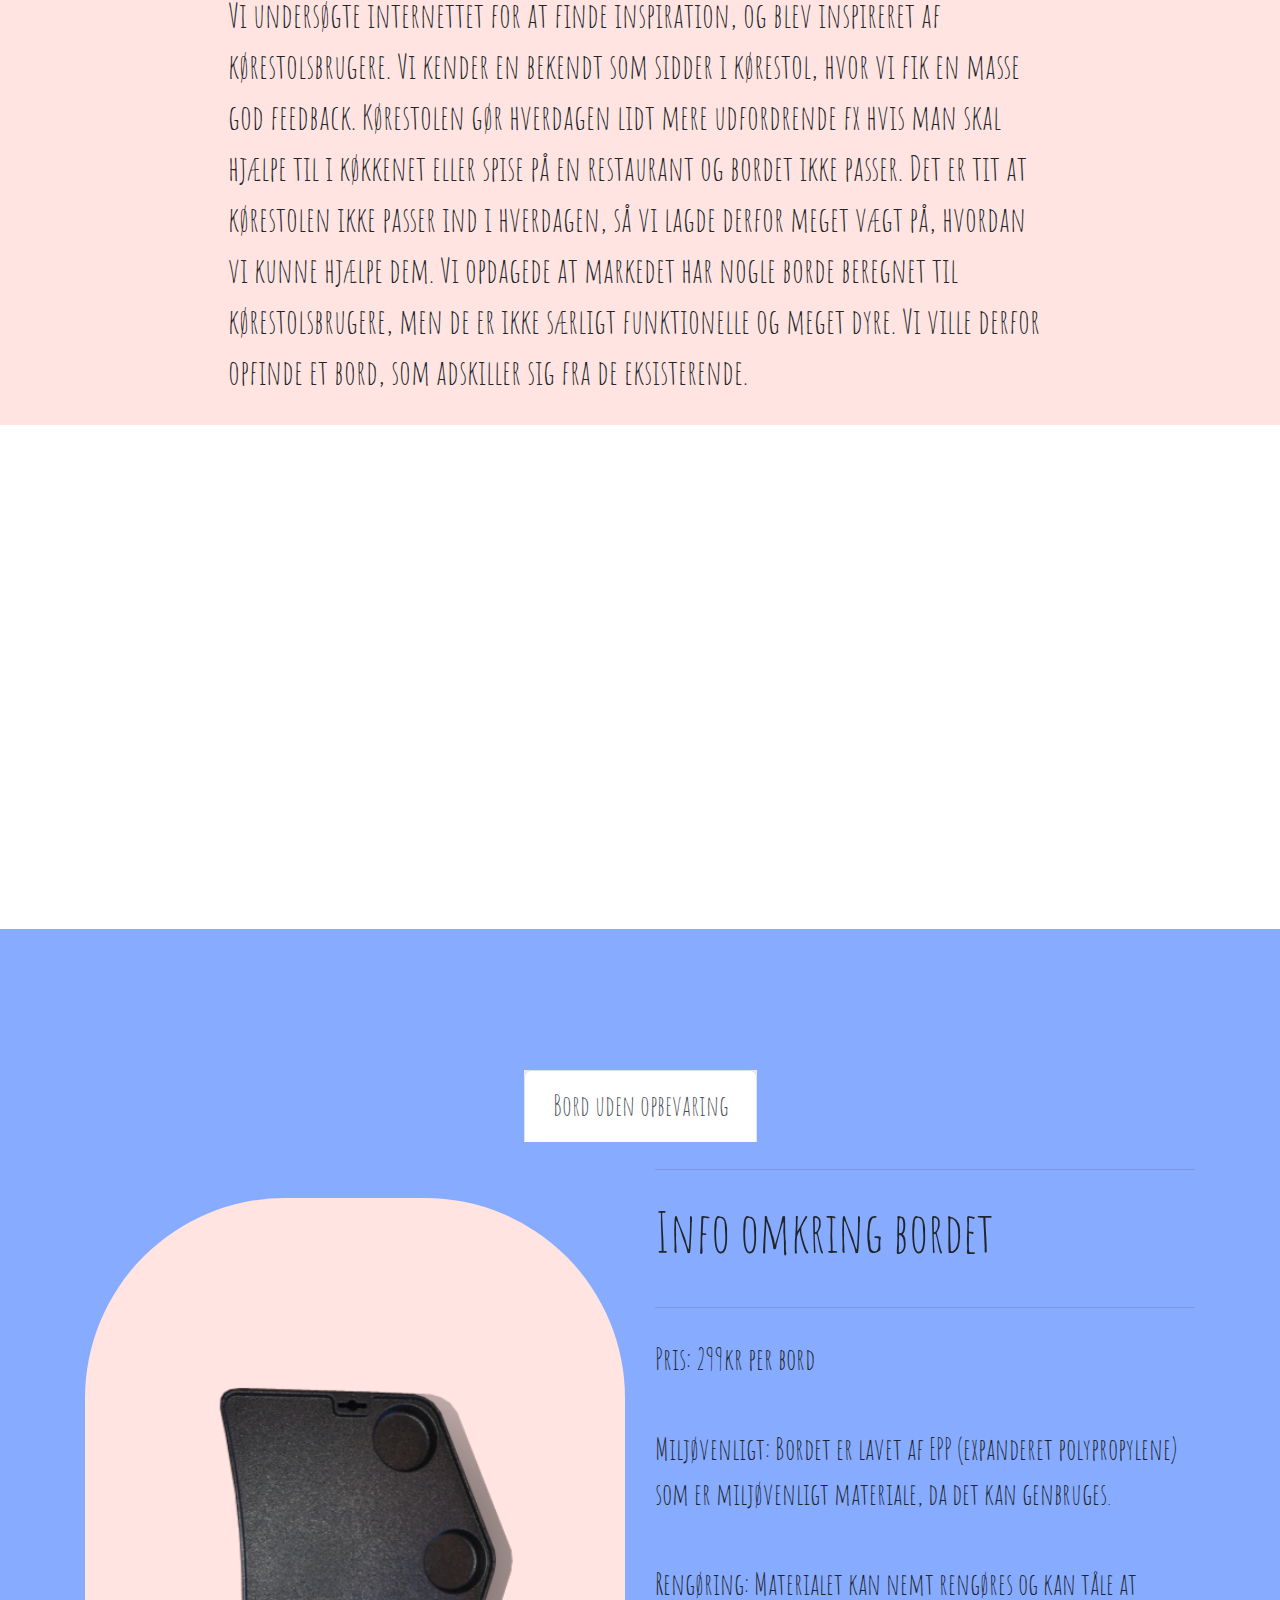
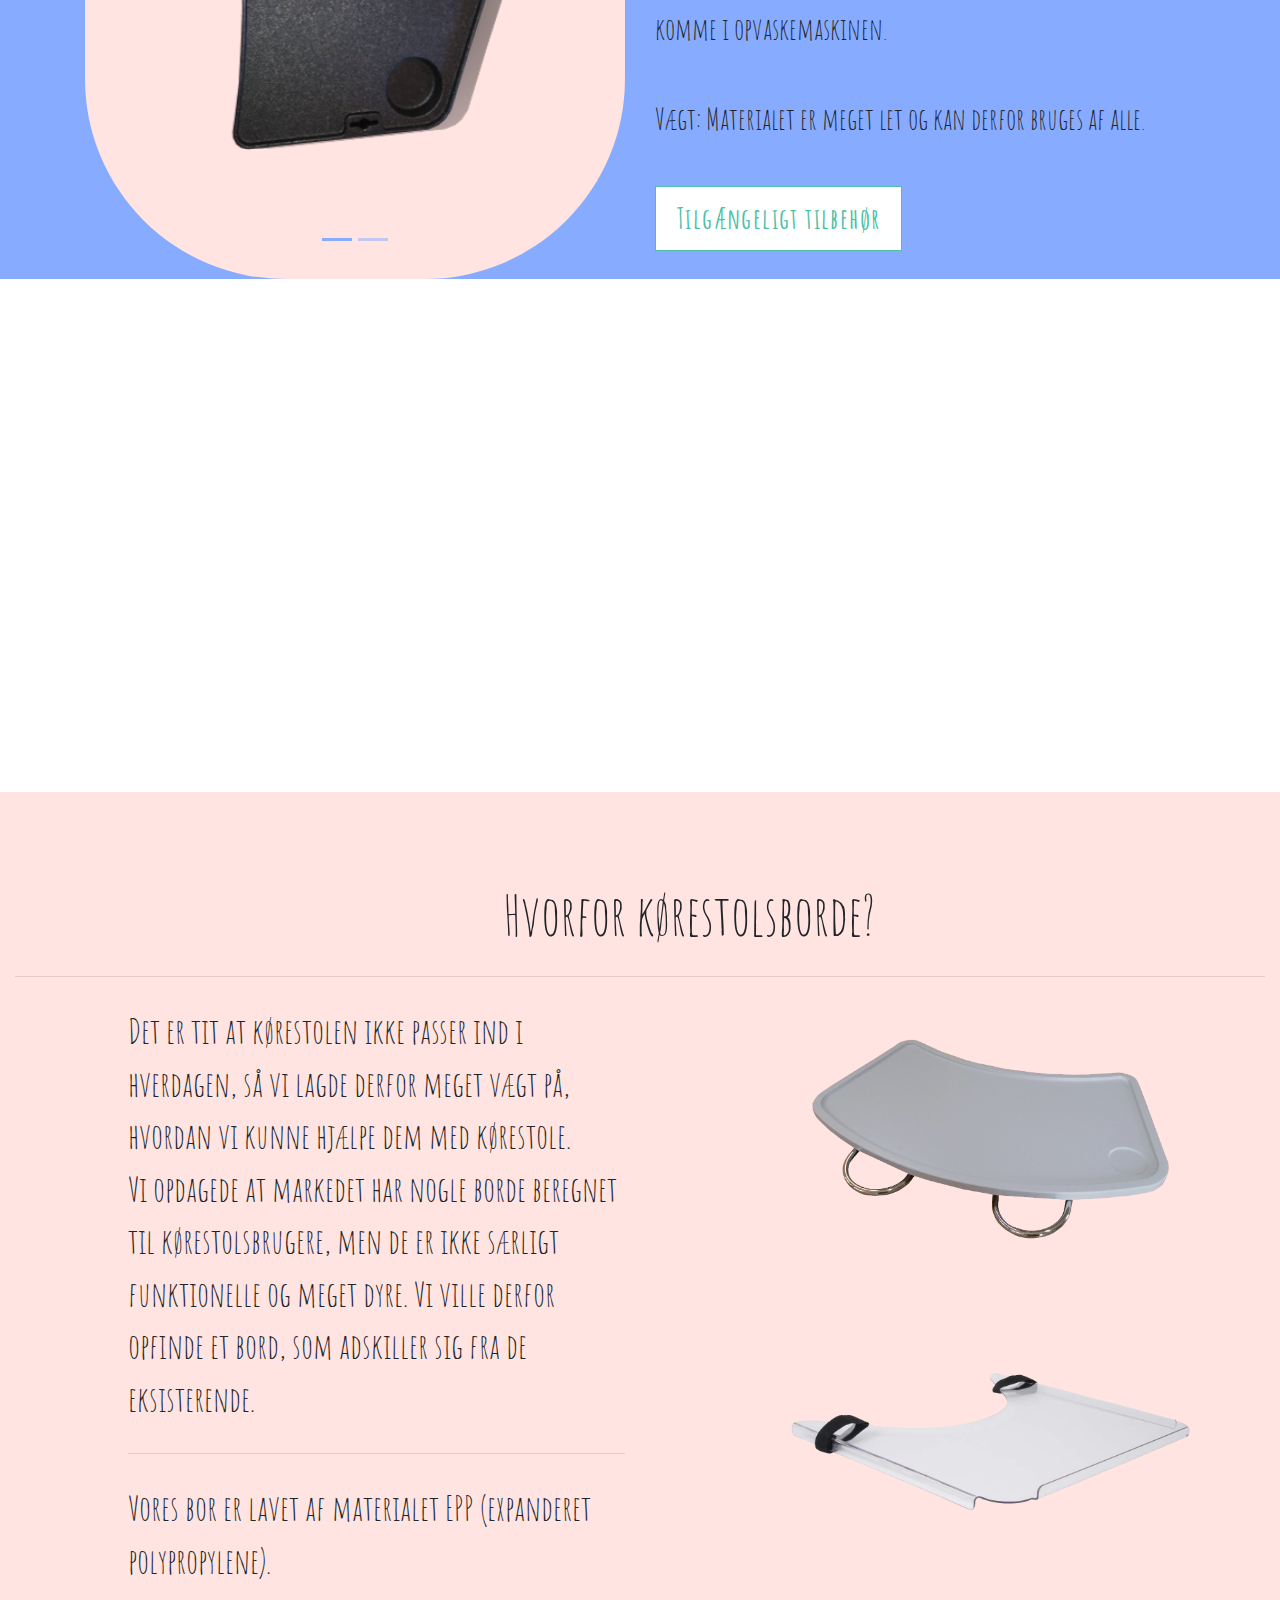
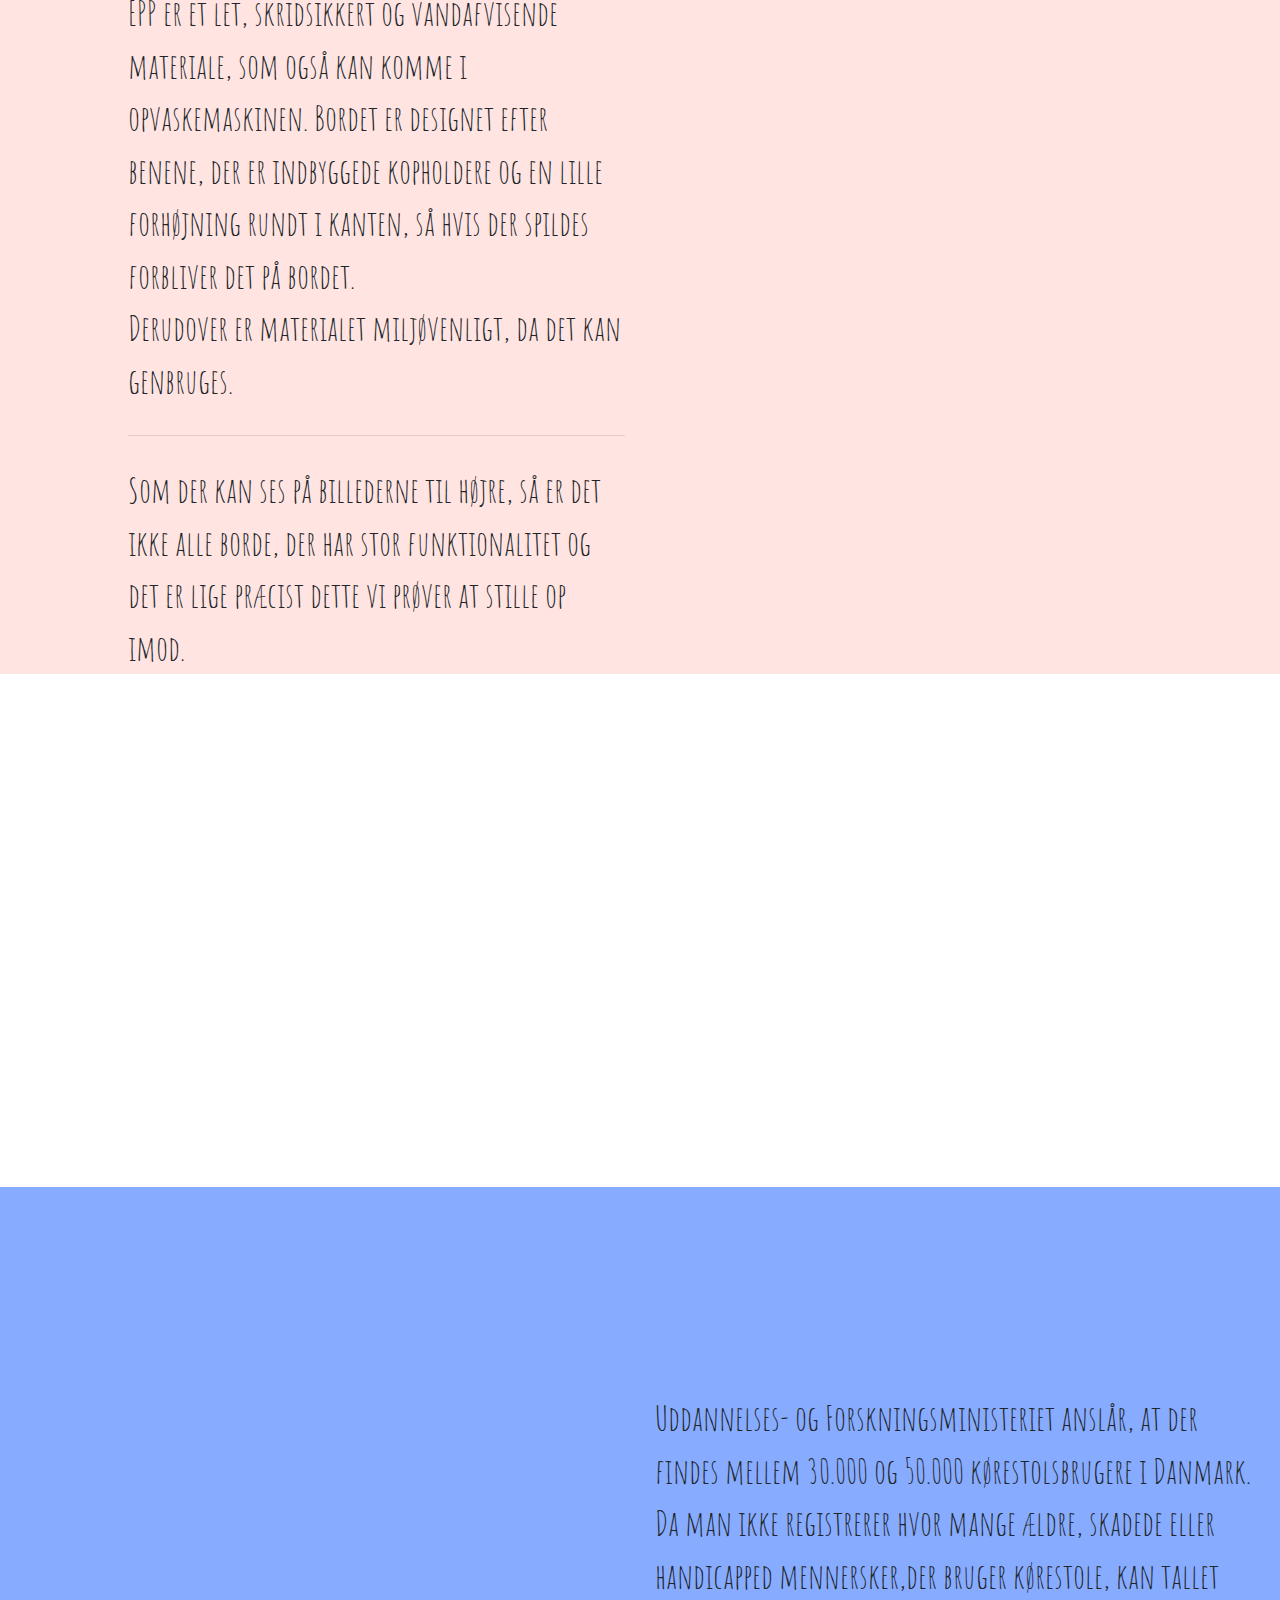
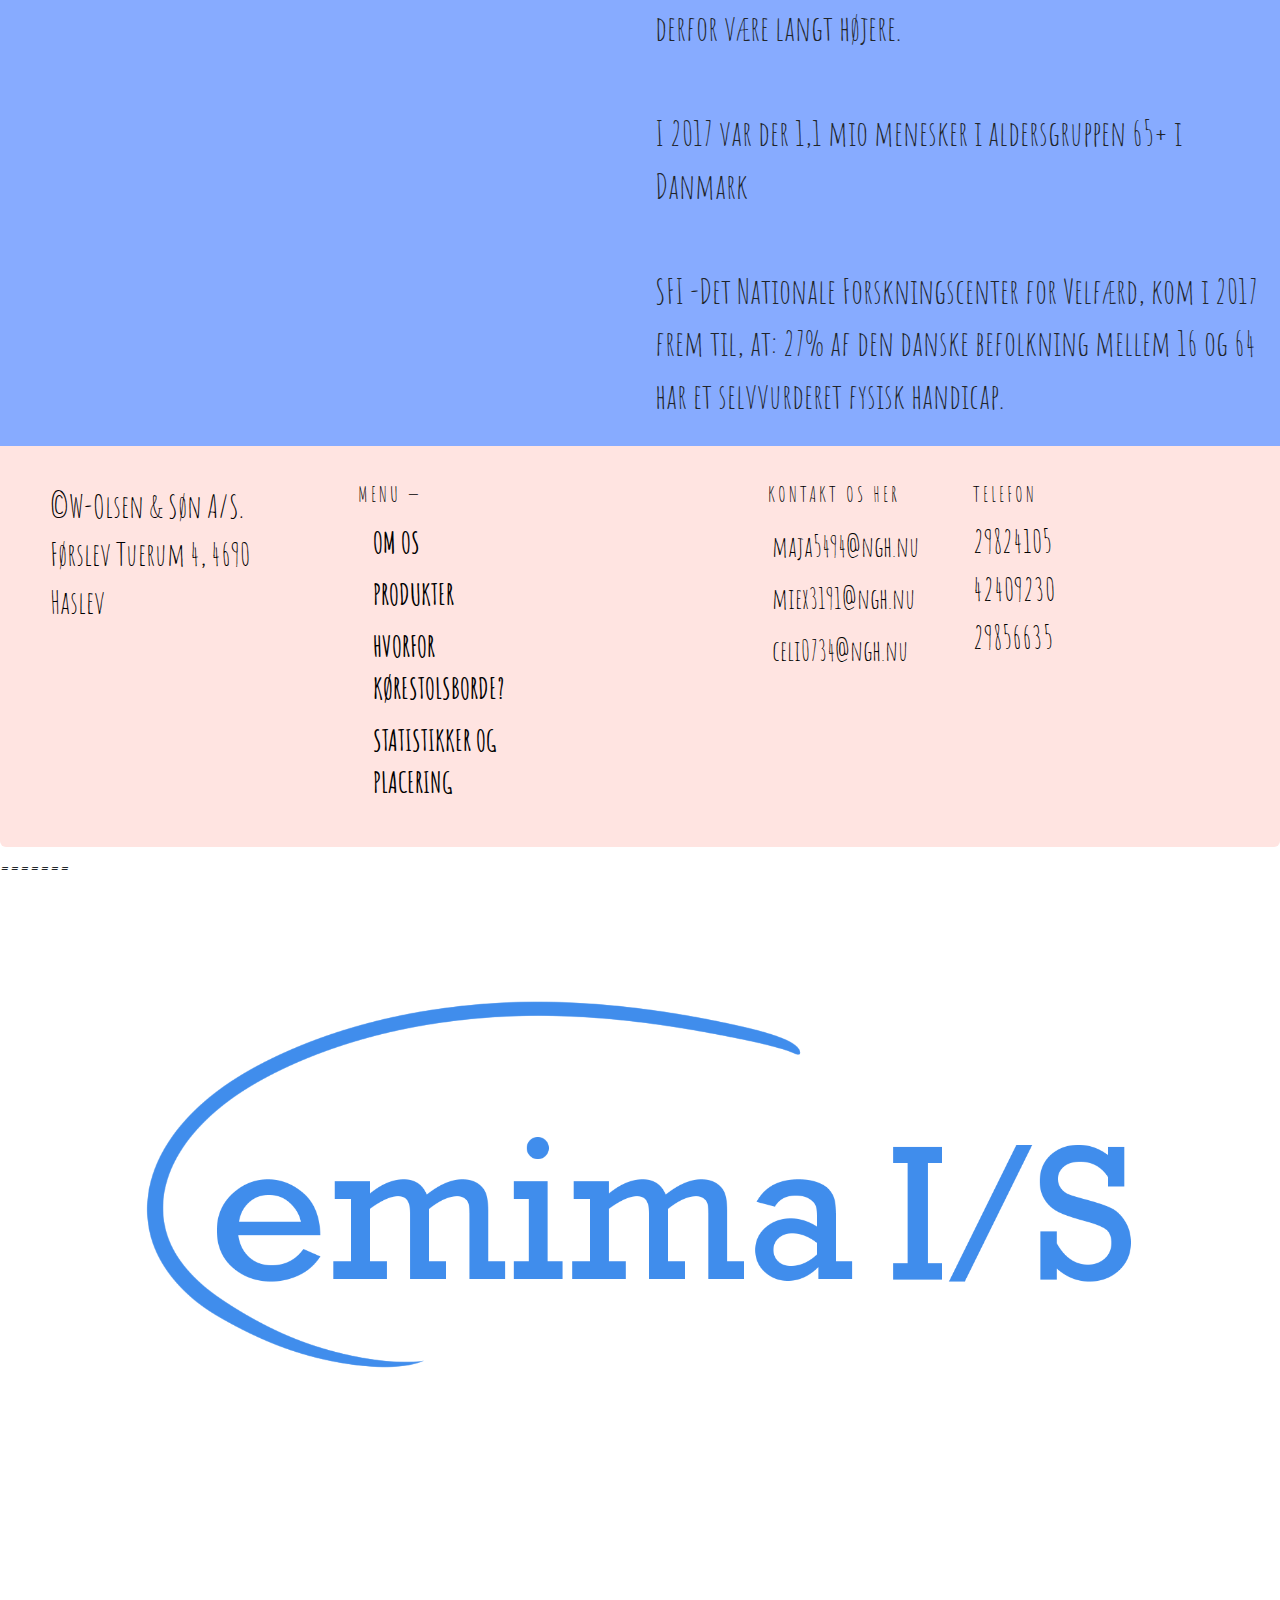
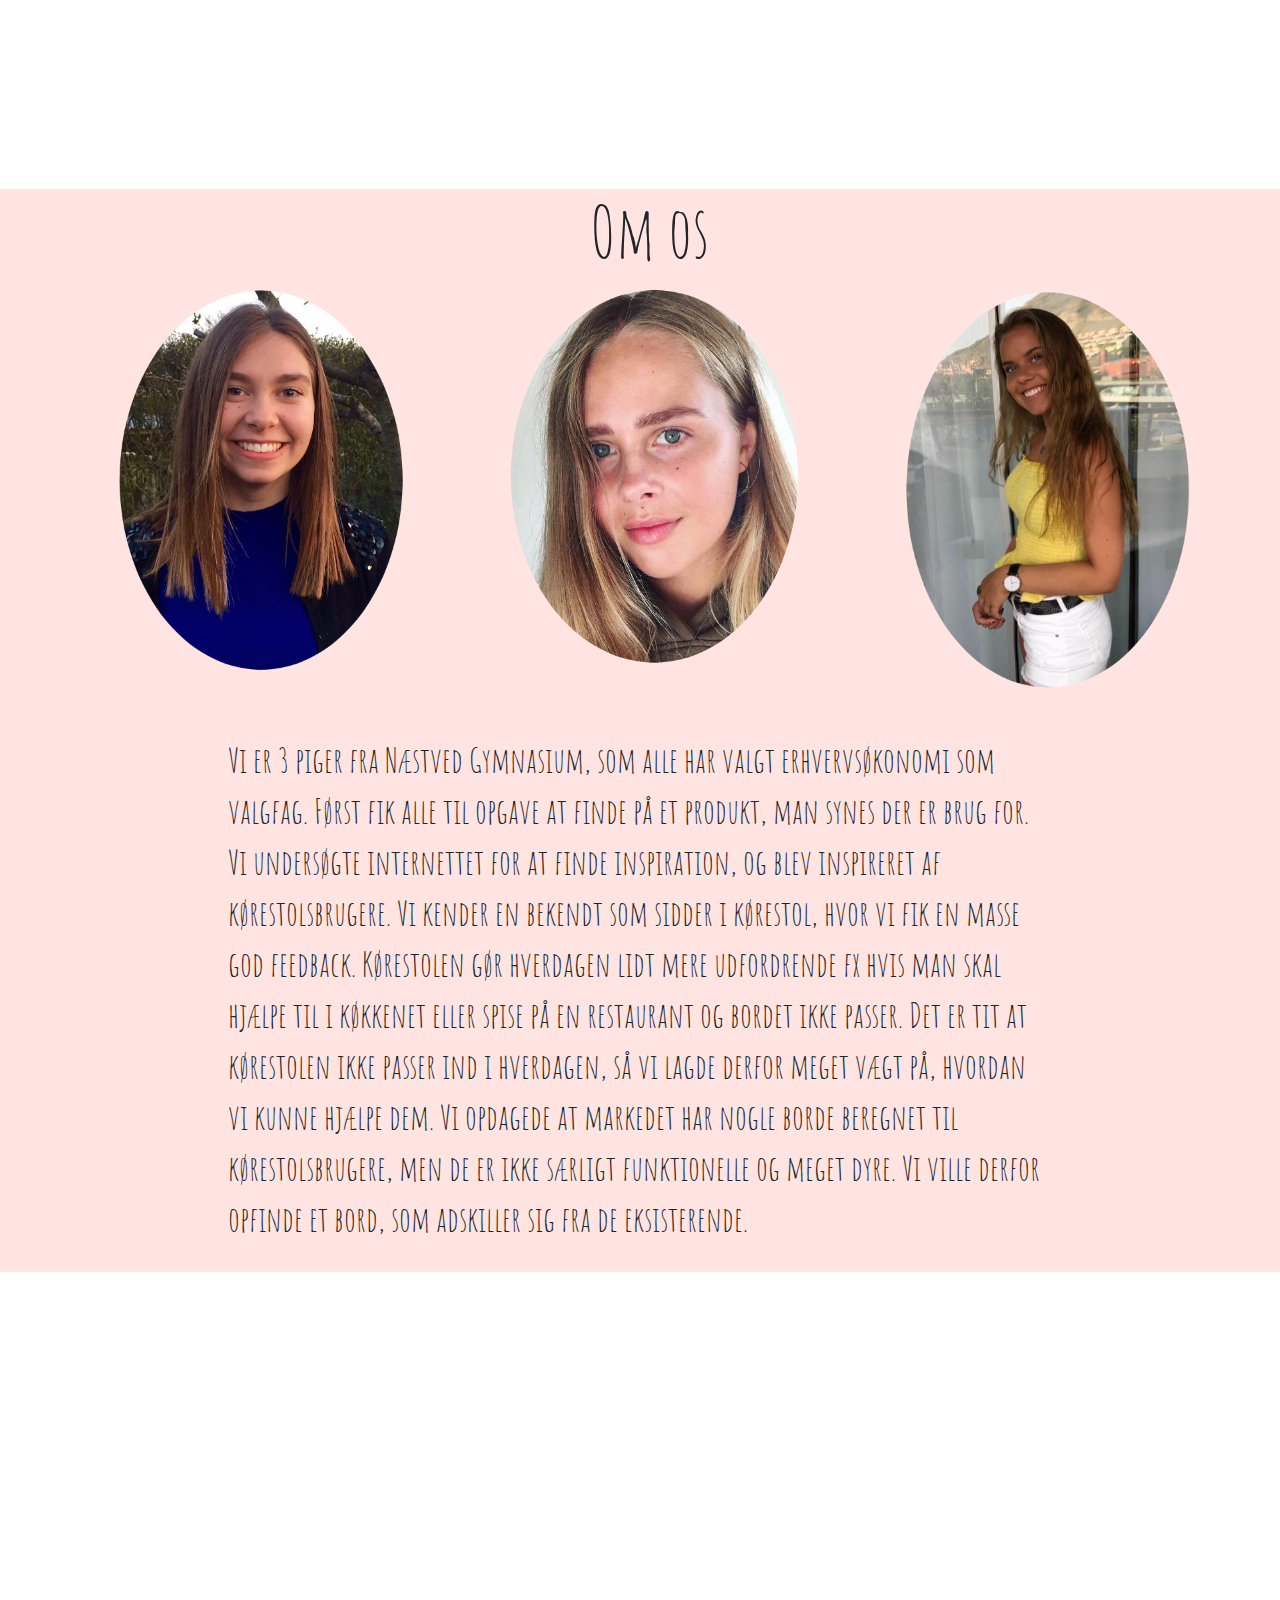
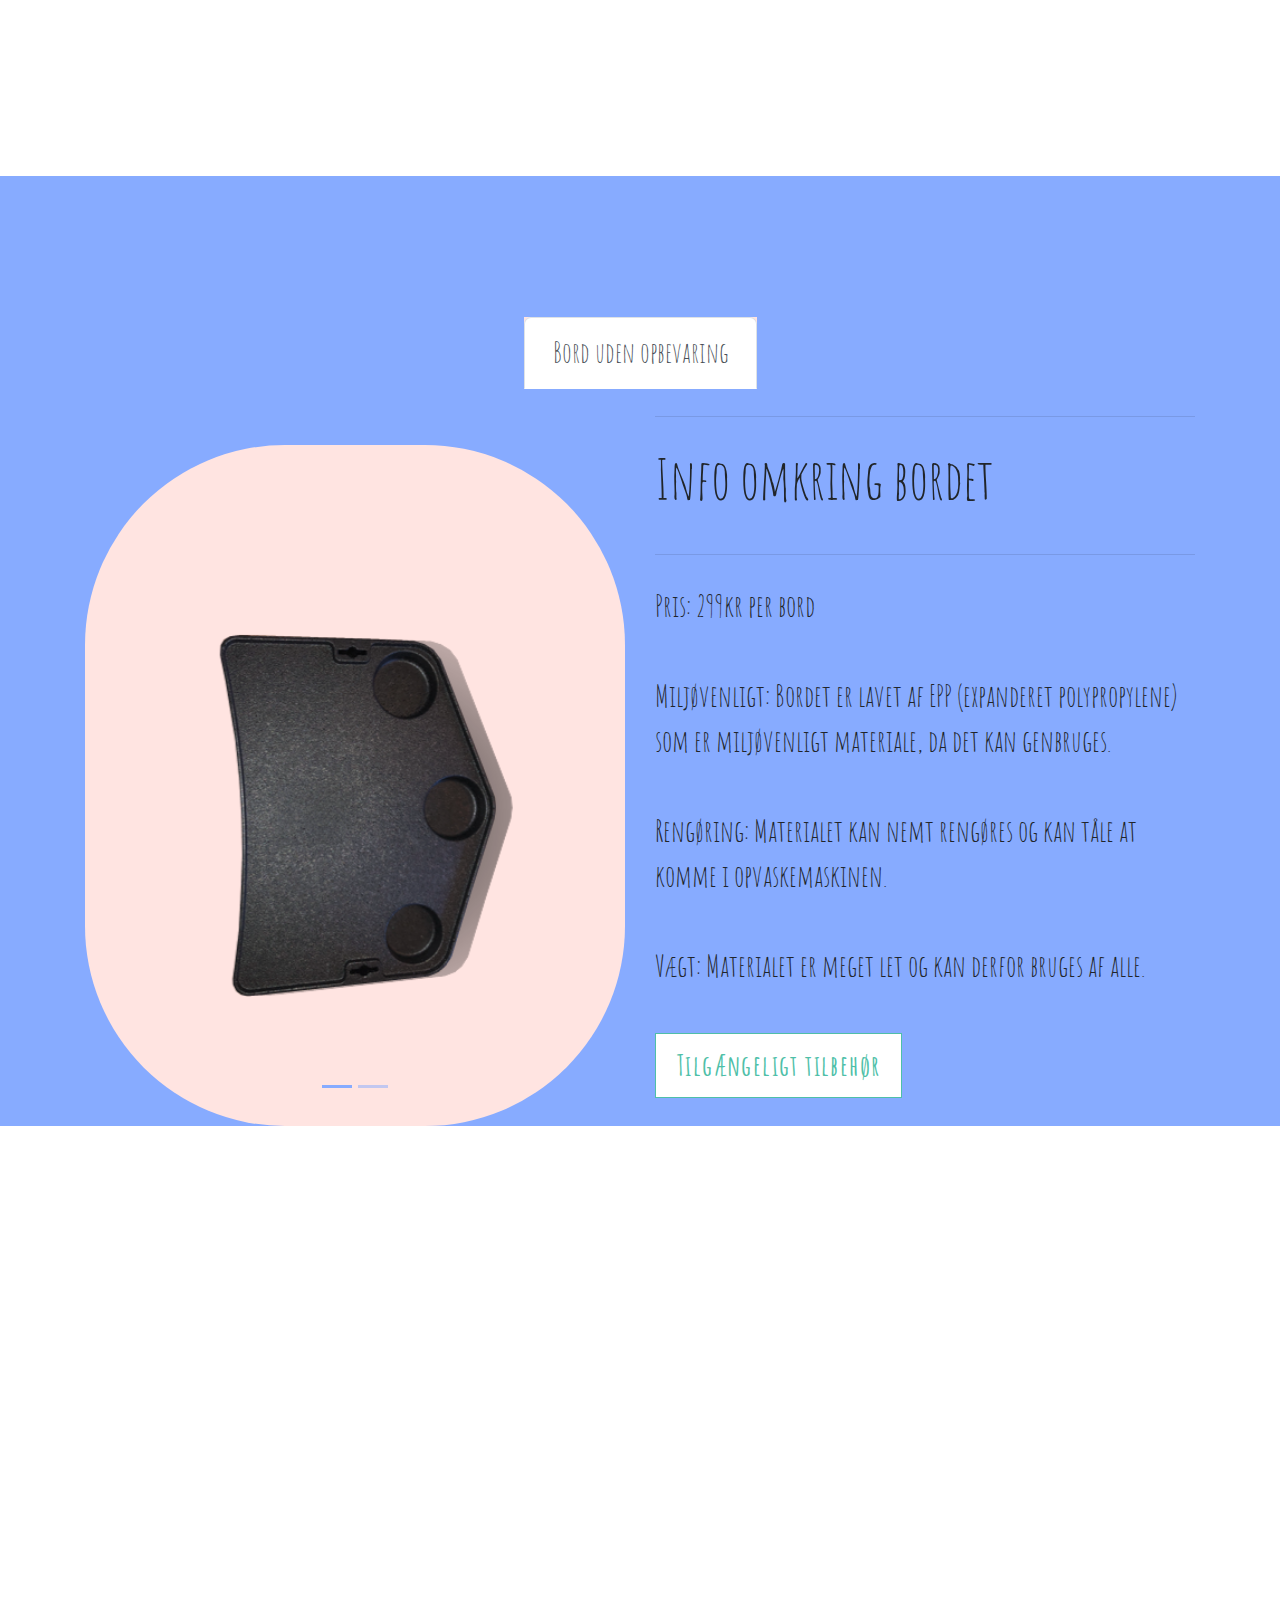
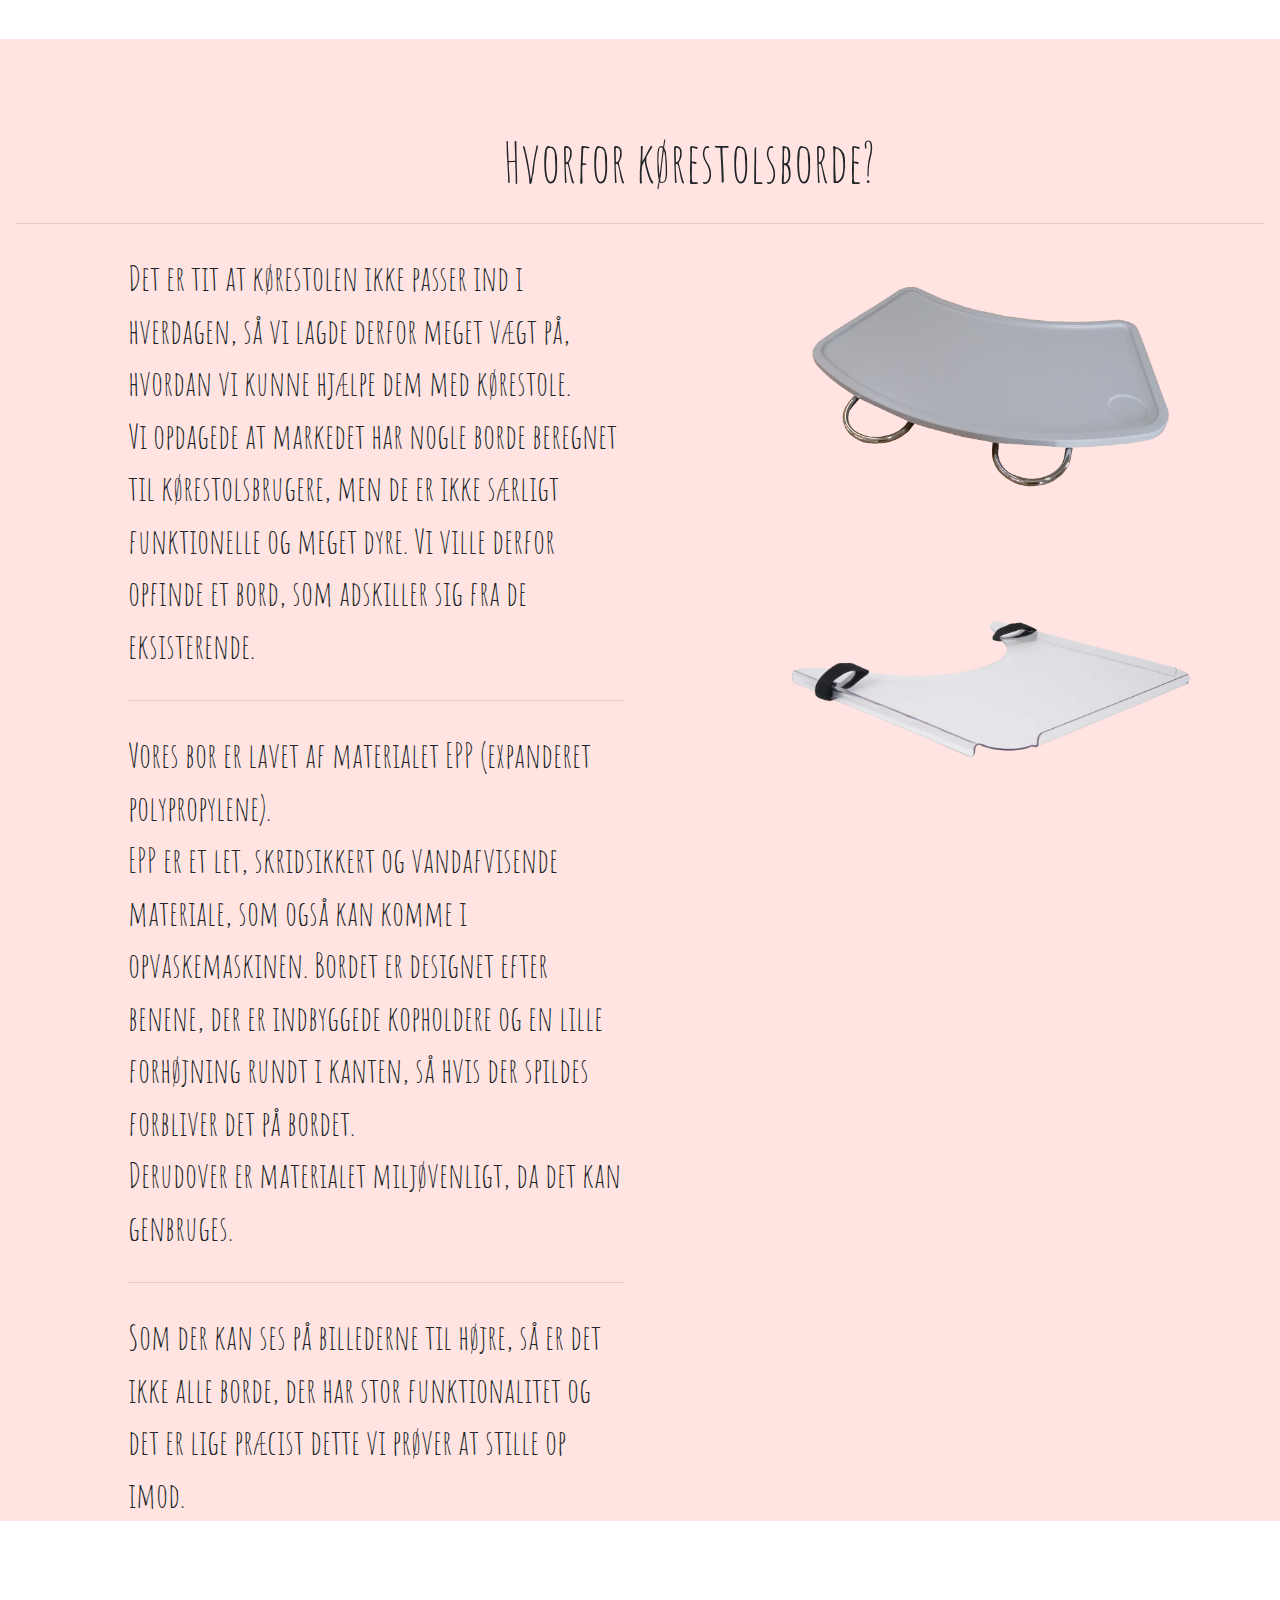
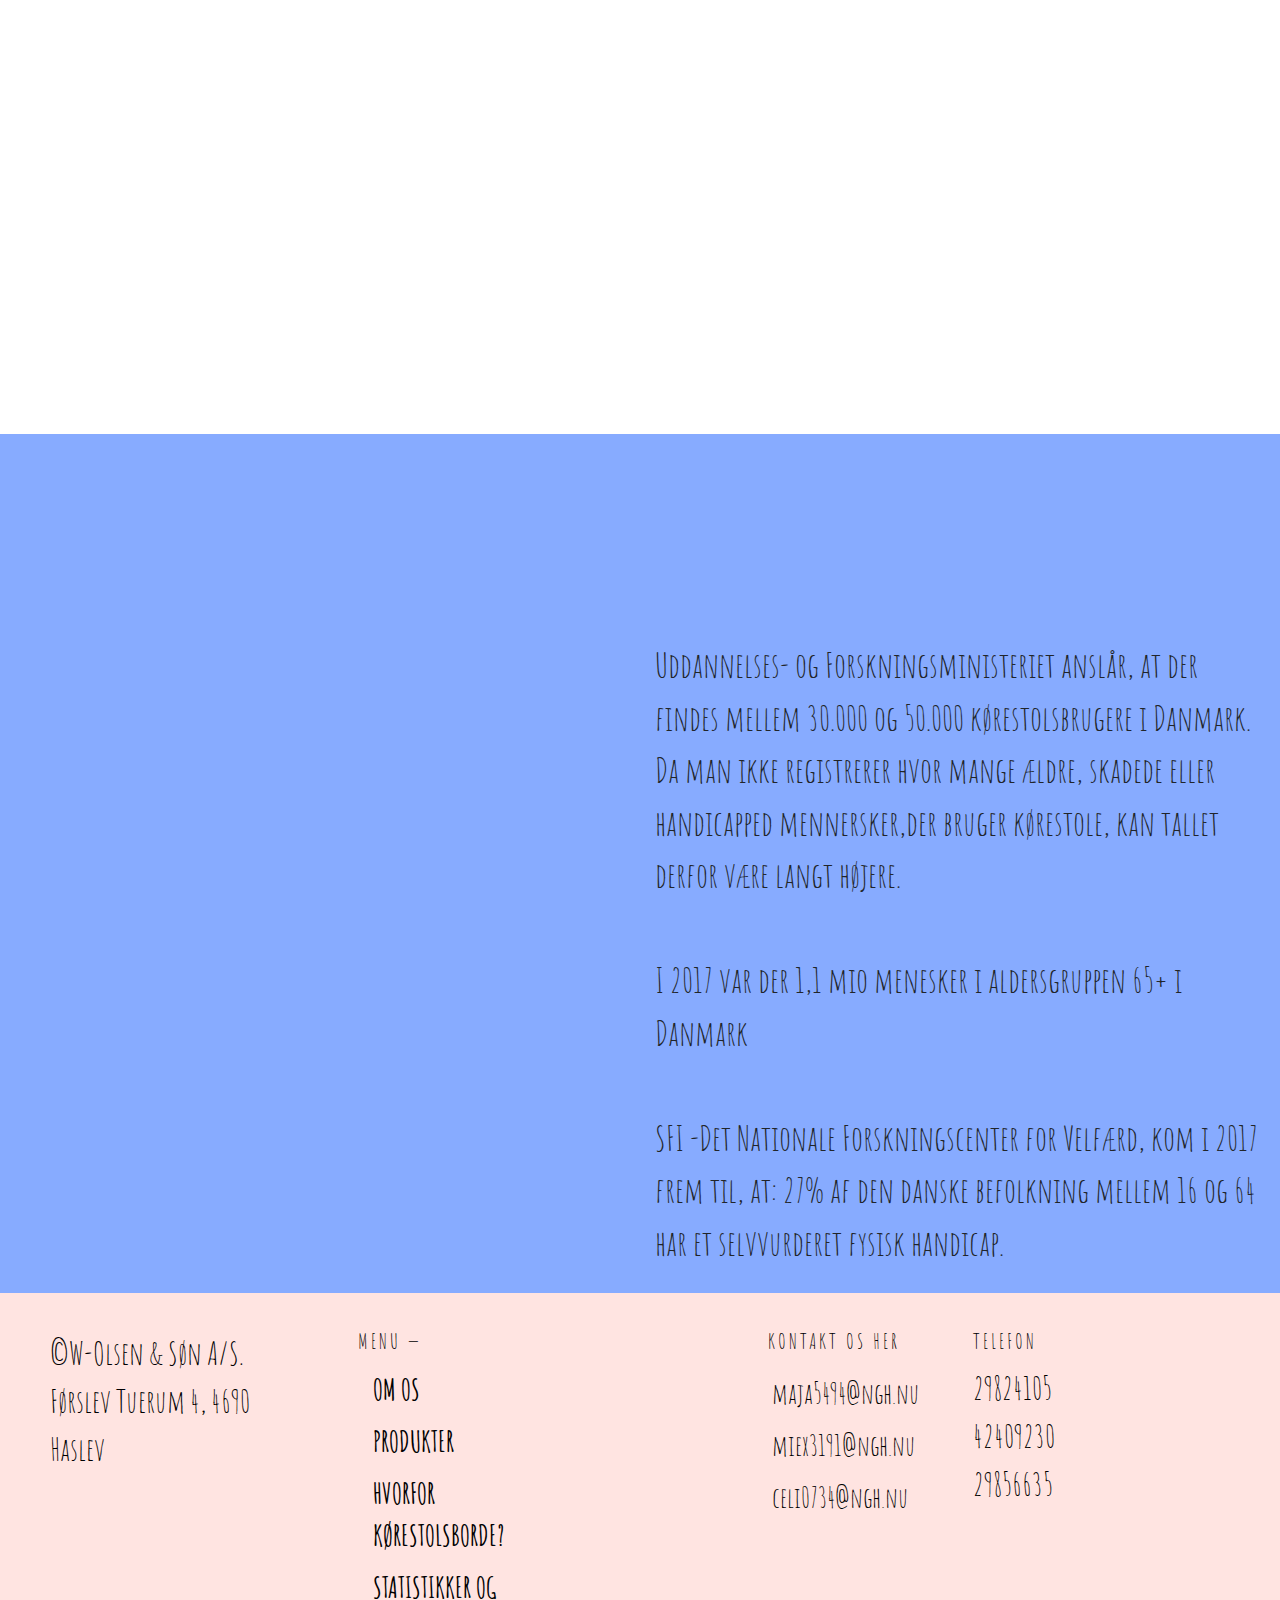
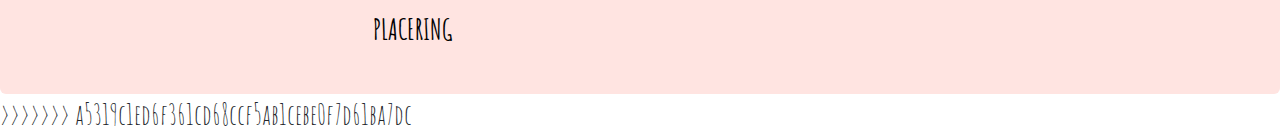
==== commit d269b5bc: "Add files via upload" ====
--- a/index.html
+++ b/index.html
@@ -1,3 +1,342 @@
+<<<<<<< HEAD
+<!DOCTYPE html>
+<html lang="en">
+<head>
+  <title>Cemima I/S</title>
+  <meta charset="utf-8">
+  <meta name="viewport" content="width=device-width, initial-scale=1">
+  <link rel="stylesheet" href="https://maxcdn.bootstrapcdn.com/bootstrap/4.0.0-beta.2/css/bootstrap.min.css">
+  <link rel="stylesheet" type="text/css" href="style.css">
+  <link href='https://fonts.googleapis.com/css?family=Amatic SC' rel='stylesheet'>
+  <script src="https://ajax.googleapis.com/ajax/libs/jquery/3.2.1/jquery.min.js"></script>
+  <script src="https://cdnjs.cloudflare.com/ajax/libs/popper.js/1.12.6/umd/popper.min.js"></script>
+  <script src="https://maxcdn.bootstrapcdn.com/bootstrap/4.0.0-beta.2/js/bootstrap.min.js"></script>
+  <script src="TrueParallax.js"></script>
+  <script src="CollapseNav.js"></script>
+  <script src="ScrollSpy.js"></script>
+  <script src="SmoothScroll.js"></script>
+
+
+       
+</head>
+    <header>
+        <nav class="navbar navbar-expand-md navbar-dark fixed-top">
+              <button class="navbar-toggler" type="button" data-toggle="collapse" data-target="#collapsibleNavbar">
+              <span class="navbar-toggler-icon"></span>
+              </button>
+            <a class="navbar-brand active scroll" href="#Titel">
+            <img src="Billeder/logo.png" alt="logo" style="width:40px;">
+            </a>
+            <div class="collapse navbar-collapse" id="collapsibleNavbar">
+          <ul class="navbar-nav">
+            <li class="nav-item">
+            <a class="nav-link scroll" href="#Overskrift">Om os</a>
+            </li>
+            <li class="nav-item">
+            <a class="nav-link scroll" href="#bg-Lightblue">Produkter</a>
+           </li>
+            <li class="nav-item">
+            <a class="nav-link scroll" href="#bg-mistyrose2">Hvorfor kørestolsborde?</a>
+           </li>
+           <li class="nav-item">
+            <a class="nav-link scroll" href="#bg-Lightblue2">Statistikker og placering</a>
+           </li>
+         </ul>
+        </div>
+        </nav>
+      </header>
+
+<div class="parallax" id="parallax0">
+    <div class="container-fluid">
+    <div class="row">
+    <div class="col-sm-12">
+        <div class="row">
+        <div class="col-sm-12">
+            <img src="Billeder/Cemima-NoBackground.png" id="NoBackGroundOrigin">
+            </div>
+        </div>
+        </div>
+    </div>
+    </div>
+    </div>
+    
+         <div class="container-fluid" id="MobilTitel">
+    <div class="row">
+    <div class="col-sm-12">
+        <div class="row">
+        <div class="col-sm-12">
+            <h1 id="Hovedskrift2">Cemina<br> Borde til kørestole</h1>
+            </div>
+        </div>
+        </div>
+    </div>
+    </div>
+    
+<body id="Titel">
+    
+<div class="container-fluid" id="bg-mistyrose">
+    <h1 id="Overskrift">Om os</h1>
+<div class="row">
+    <div class="col-sm-12">
+        <div class="row" id="images">
+            
+        <div class="col-sm-4">
+                                <figure class="figure">
+  <img src="Billeder/Maja.png" id="Maja_Image" class="figure-img img-fluid rounded">
+  <figcaption class="figure-caption text-center"></figcaption>
+</figure>
+            </div>
+        <div class="col-sm-4">
+                    <figure class="figure">
+  <img src="Billeder/Mie.png" id="Mie_Image" class="figure-img img-fluid rounded">
+  <figcaption class="figure-caption text-center"></figcaption>
+</figure>
+            </div>
+        <div class="col-sm-4">
+                                <figure class="figure">
+  <img src="Billeder/Celine.png" id="Celine_Image" class="figure-img img-fluid rounded">
+  <figcaption class="figure-caption text-center"></figcaption>
+</figure>
+            </div>
+        </div>
+    </div>
+    
+        <div class="col-sm-12">
+        <div class="row">
+        <div class="col-sm-2"></div>
+        <div class="col-sm-8">
+            <p id="os">Vi er 3 piger fra Næstved Gymnasium, som alle har valgt erhvervsøkonomi som valgfag. Først fik alle til opgave at finde på et produkt, man synes der er brug for. Vi undersøgte internettet for at finde inspiration, og blev inspireret af kørestolsbrugere. Vi kender en bekendt som sidder i kørestol, hvor vi fik en masse god feedback. Kørestolen gør hverdagen lidt mere udfordrende fx hvis man skal hjælpe til i køkkenet eller spise på en restaurant og bordet ikke passer. Det er tit at kørestolen ikke passer ind i hverdagen, så vi lagde derfor meget vægt på, hvordan vi kunne hjælpe dem. Vi opdagede at markedet har nogle borde beregnet til kørestolsbrugere, men de er ikke særligt funktionelle og meget dyre. Vi ville derfor opfinde et bord, som adskiller sig fra de eksisterende. </p>
+            </div>
+        <div class="col-sm-2"></div>
+        </div>
+    </div>
+    </div>
+</div>
+
+    <div class="parallax" id="parallax1"></div>
+    
+<div class="container-fluid" id="bg-Lightblue">
+    
+            <ul class="nav nav-tabs justify-content-center" style="border-bottom: 0px">
+    <li class="nav-item pill-1" id="ProductOption">
+      <a class="nav-link active" data-toggle="tab" href="#Uden">Bord uden opbevaring</a>
+    </li>
+        </ul>
+    
+        <div class="tab-content">
+  <div class="tab-pane container active" id="Uden">
+      <div class="row">
+      
+          <div id="Picture1" class="col-sm-6 hc_column_cnt">
+              <div class="row">
+                  <div class="col-md-12 hc_image_cnt">
+<div id="carousel-example-one" class="carousel slide" data-ride="carousel">  
+            <ol class="carousel-indicators">  
+                <li id="navigator" data-target="#carousel-example-one" data-slide-to="0" class="active"></li>  
+                <li id="navigator" data-target="#carousel-example-one" data-slide-to="1"></li>     
+            </ol>  
+            <div class="carousel-inner">  
+                <div class="carousel-item active">  
+                    <img src="Billeder/Top-uden.png" alt="Slider-1" id="slider1" />  
+                    <div class="carousel-caption">  
+ 
+                    </div>  
+                </div>  
+                <div class="carousel-item">  
+                    <img src="Billeder/Bund-uden.png" alt="Slider-2" id="slider2" />  
+                    <div class="carousel-caption">  
+
+                    </div>  
+                </div>
+            </div>  
+        
+        
+        
+        </div>
+              </div>
+          </div>
+              </div>
+              
+              <div class="col-sm-6 hc_column_cnt">
+                  <div class="row">
+                      <div class="col-md-12 hc_image_cnt">
+                          <hr class="space xs">
+                      </div>
+                      <div class="col-md-12 hc_image_cnt">
+                          <h2 id="BordUdenTxt">Info omkring bordet</h2>
+                      </div>
+                    <div class="col-md-12 hc_image_cnt">
+                          <hr class="space xs">
+                      </div>
+                      <div class="col-md-12 hc_text_block_cnt">
+                      <div id="text1" >
+Pris: 299kr per bord <br><br>
+
+Miljøvenligt: Bordet er lavet af EPP (expanderet polypropylene) som er miljøvenligt materiale, da det kan genbruges. <br><br>
+
+Rengøring: Materialet kan nemt rengøres og kan tåle at komme i opvaskemaskinen. <br><br>
+
+                              Vægt: Materialet er meget let og kan derfor bruges af alle. <br><br>
+                          
+                <!-- Button trigger modal -->
+<button type="button" class="btn btn-outline" data-toggle="modal" data-target="#exampleModal2" id="modal">
+  Tilgængeligt tilbehør
+</button>
+                          
+                          <!-- Modal -->
+<div class="modal fade" id="exampleModal2" tabindex="-1" role="dialog" aria-labelledby="ExplainationModal" aria-hidden="true">
+  <div class="modal-dialog" role="document">
+    <div class="modal-content">
+      <div class="modal-header">
+        <h5 class="modal-title" id="ExplainationModal2">Tilbehør</h5>
+        <button type="button" class="close" data-dismiss="modal" aria-label="Close">
+          <span aria-hidden="true">&times;</span>
+        </button>
+      </div>
+      <div class="modal-body">
+          
+          <strong>Vi gør jer opmærksomme på at taskerne der ses på billederne ikke er produktet men er der blot til at vise konceptet.<br> Vores tasker kommer til at se anderledes ud, samt have vores logo.</strong>
+          <div class="row">
+          <div class="col-sm-12">
+              <div class="row">
+              <div class="col-sm-6">
+                  <img src="Billeder/Taske2.PNG" id="taske2">
+                  </div>
+                  
+              <div class="col-sm-6">
+                  <img src="Billeder/Taske3.PNG" id="taske3">
+                  </div>
+              </div>
+              </div>
+          </div>
+          Vi går meget op i at vores borde skal være så let og praktisk som muligt. Derfor har vi designet en taske til vores bord, som gør det lettere for brugeren at transportere bordet rundt til forskellige steder.
+      </div>
+      <div class="modal-footer">
+        <button type="button" class="btn btn-outline" data-dismiss="modal">Luk</button>
+      </div>
+    </div>
+  </div>
+</div>
+
+
+
+                          </div>
+                      </div>
+              
+              
+          </div>
+                  </div>
+      </div>
+        
+        </div>
+
+            
+</div> 
+    
+    </div>
+    
+    <div class="parallax" id="parallax2"></div>
+    
+    
+    <div class="container-fluid" id="bg-mistyrose2">
+        <div class="row">
+            <div class="col-sm-12">
+    <h2 id="hvorfor">Hvorfor kørestolsborde?</h2>
+                <hr class="space xs">
+            </div>
+            </div>
+        <div class="row" id="text-size">
+        <div class="col-sm-12">
+            <div class="row">
+            <div class="col-sm-6" id="hvorfor2">
+                Det er tit at kørestolen ikke passer ind i hverdagen, så vi lagde derfor meget vægt på, hvordan vi kunne hjælpe dem med kørestole.<br> Vi opdagede at markedet har nogle borde beregnet til kørestolsbrugere, men de er ikke særligt funktionelle og meget dyre. Vi ville derfor opfinde et bord, som adskiller sig fra de eksisterende.
+                <hr>
+               
+                Vores bor er lavet af materialet EPP (expanderet polypropylene).
+                                <br>
+                EPP er et let, skridsikkert og vandafvisende materiale, som også kan komme i opvaskemaskinen. Bordet er designet efter benene, der er indbyggede kopholdere og en lille forhøjning rundt i kanten, så hvis der spildes forbliver det på bordet.
+                <br> Derudover er materialet miljøvenligt, da det kan genbruges.
+                <br>
+                <hr>
+                Som der kan ses på billederne til højre, så er det ikke alle borde, der har stor funktionalitet og det er lige præcist dette vi prøver at stille op imod.
+
+                </div>
+                <div class="col-sm-6">
+                <img src="Billeder/Bord1.png" id="bord1">
+                <img src="Billeder/Bord2.png" id="bord2">
+                
+                </div>
+            </div>
+            </div>
+        </div>
+    </div>
+
+    <div class="parallax" id="parallax3"></div>
+    
+    <div class="container-fluid" id="bg-Lightblue2">
+    <div class="row">
+        <div class="col-sm-12">
+        <div class="row">
+            <div class="col-sm-6">
+                <iframe src="https://www.google.com/maps/embed?pb=!1m14!1m8!1m3!1d9074.275454713246!2d11.8762203!3d55.3480732!3m2!1i1024!2i768!4f13.1!3m3!1m2!1s0x0%3A0x341fb9b7d6224c71!2zVy5PTFNFTiAmIFPDuG4gQS9T!5e0!3m2!1sda!2sdk!4v1580567318977!5m2!1sda!2sdk" frameborder="0" style="border:0;" allowfullscreen=""></iframe>
+            </div>
+            <div class="col-sm-6" id="Statistik">
+            Uddannelses- og Forskningsministeriet anslår, at der findes mellem 30.000 og 50.000 kørestolsbrugere i Danmark. Da man ikke registrerer hvor mange ældre, skadede eller handicapped mennersker,der bruger kørestole, kan tallet derfor være langt højere. 
+                <br>
+                <br>
+                I 2017 var der 1,1 mio menesker i aldersgruppen 65+ i Danmark
+                <br>
+                <br>
+                SFI -Det Nationale Forskningscenter for Velfærd, kom i 2017 frem til, at: 27% af den danske befolkning mellem 16 og 64 har et selvvurderet fysisk handicap.
+            </div>
+            </div>
+        </div>
+        </div>
+    </div>
+
+    </body>
+    
+        <footer class="footer-bs">
+
+        <div class="row">
+        	<div class="col-md-3 footer-brand animated fadeInLeft">
+                <p><font size="6">©W-Olsen & Søn A/S. <br>  Førslev Tuerum 4, 4690 Haslev</font></p>
+                <p></p>
+            </div>
+        	<div class="col-md-4 footer-nav animated fadeInUp">
+            	<h4>Menu —</h4>
+            	<div class="col-md-6">
+                    <ul class="pages">
+                        <li><a class="scroll" href="#bg-mistyrose">Om os</a></li>
+                        <li><a class="scroll" href="#bg-Lightblue">Produkter</a></li>
+                        <li><a class="scroll" href="#bg-mistyrose2">Hvorfor kørestolsborde?</a></li>
+                        <li><a class="scroll" href="#bg-Lightblue2">Statistikker og placering</a></li>
+
+                    </ul>
+                </div>  
+
+            </div>
+        	<div class="col-md-2 footer-social animated fadeInDown">
+            	<h4>Kontakt os her</h4>
+            	<ul>
+                	<li><a>maja5494@ngh.nu </a></li>
+                	<li><a>miex3191@ngh.nu</a></li>
+                	<li><a>celi0734@ngh.nu</a></li>
+                </ul>
+            </div>
+        	<div class="col-md-3 footer-ns animated fadeInRight">
+            	<h4>Telefon</h4>
+                <p><font size="6">29824105 <br> 42409230 <br> 29856635</font></p>
+                <p>
+                    <div class="input-group">
+                </div>
+                    </div>
+             
+            </div>
+    </footer> 
+    
+</html>
+=======
 <!DOCTYPE html>
 <html lang="en">
 <head>
@@ -335,3 +674,4 @@
     </footer> 
     
 </html>
+>>>>>>> a5319c1ed6f361cd68ccf5ab1cebe0f7d61ba7dc
--- a/style.css
+++ b/style.css
@@ -1,477 +1,477 @@
-body, html {
-    width: 100%;
-    height: 100%;
-    font-family: 'Amatic SC';font-size: 28px;
-}
-
-.body-text {
-  position: relative;
-  z-index: 10;
-  padding-top: 7rem;
-
-}
-
-nav {
-  color: white;
-  background: black;
-  min-height: 85px;
-  position: fixed;
-  top:0;
-  left:0;
-  right:0;
-  width: 100%;
-  z-index: 20;
-  transition: 0.45s all ease;
-
-}
-
-.scrolled {
-
-  background: black;
-  opacity: 1.0;
-  transition: 0.45s all ease;
-
-}
-
-.inline-navbar {
-    display: inline-block;
-}
-
-.parallax { 
-        /* The image used */
-    background-image: url("Billeder/Cemima-NoText.jpg");
-
-    /* Full height */
-    height: 100vh;
-    /* Create the parallax scrolling effect */
-    background-attachment: fixed;
-    background-position: center;
-    background-repeat: no-repeat;
-    background-size: cover;
-}
-#FrontImage {
-    height: 100vh;
-}
-
-#bg-mistyrose {
-    height: 100%;
-    background-color: mistyrose;
-}
-
-#Overskrift {
-    padding-left: 46%;
-}
-
-#FooterImage {
-    height: 50%;
-}
-
-.btn-default {
-  white-space:normal !important; word-wrap:break-word;
-  font-size: 17px;
-  color: black;
-  letter-spacing: 1px;
-  line-height: 15px;
-  border: 2px solid white;
-  border-radius: 40px;
-  background: white;
-  transition: all 0.3s ease 0s;
-  width: 50%;
-  max-height: 100%;
-}
-
-.btn-default:hover {
-  color: white;
-  background: black;
-  border: 2px solid #0B3E6F;
-}
-
-/*Footer*/
-.footer-bs {
-    background-color: mistyrose;
-	padding: 0px 40px;
-    padding-top: 2%;
-	color: black;
-	border-bottom-right-radius: 6px;
-	border-top-left-radius: 0px;
-	border-bottom-left-radius: 6px;
-}
-.footer-bs .footer-brand, .footer-bs .footer-nav, .footer-bs .footer-social, .footer-bs .footer-ns { padding:10px 25px; }
-.footer-bs .footer-nav, .footer-bs .footer-social, .footer-bs .footer-ns { border-color: transparent; }
-.footer-bs .footer-brand h2 { margin:0px 0px 10px; }
-
-.footer-bs .footer-brand p { font-size:12px; color:black; }
-
-.footer-bs .footer-nav ul.pages { list-style:none; padding:0px; }
-.footer-bs .footer-nav ul.pages li { padding:5px 0px;}
-.footer-bs .footer-nav ul.pages a { color:black; font-weight:bold; text-transform:uppercase; }
-.footer-bs .footer-nav ul.pages a:hover { color:black; text-decoration:none; }
-.footer-bs .footer-nav h4 {
-	font-size: 21px;
-	text-transform: uppercase;
-	letter-spacing: 3px;
-	margin-bottom:10px;
-}
-
-.footer-bs .footer-nav ul.list { list-style:none; padding:0px; }
-.footer-bs .footer-nav ul.list li { padding:5px 0px;}
-.footer-bs .footer-nav ul.list a { color:black; }
-.footer-bs .footer-nav ul.list a:hover { color:black; text-decoration:none; }
-
-.footer-bs .footer-social ul { list-style:none; padding:0px; }
-.footer-bs .footer-social h4 {
-	font-size: 21px;
-	text-transform: uppercase;
-	letter-spacing: 3px;
-}
-.footer-bs .footer-social li { padding:5px 4px;}
-.footer-bs .footer-social a { color:black;}
-.footer-bs .footer-social a:hover { color:black; text-decoration:none; }
-
-.footer-bs .footer-ns h4 {
-	font-size: 21px;
-	text-transform: uppercase;
-	letter-spacing: 3px;
-	margin-bottom:10px;
-}
-.footer-bs .footer-ns p { font-size:12px; color:black; }
-
-#NoBackGround {
-    margin-top: 30%;
-    float: center;
-    width: 70vh;
-    height: 70vh;
-}
-
-#NoBackGroundOrigin {
-    width: 100%; !important
-    height: 100%; !important
-}
-
-
-#images {
-    padding-left: 8%;
-}
-
-#Maja_Image {
-    width: 80%;
-}
-
-#Celine_Image {
-    width: 80%;
-}
-
-#Mie_Image {
-    width: 80%;
-}
-
-#os {
-    font-size: 34px;
-}
-
-#bg-Lightblue {
-    padding-top: 6%;
-    height: 100%;
-    background-color: #87ABFF;
-}
-
-
-#ProductOption {
-    background-color: mistyrose;
-}
-
-#slider2 {
-    padding-left: 20%;
-    width: 80%;
-}
-
-#slider1 {
-    padding-left: 20%;
-    width: 80%;
-}
-
-#Picture1 {
-    padding-top: 5%;
-}
-
-#ProductOption2 {
-     background-color: mistyrose;
-}
-
-#carousel-example-one {
-        padding-top: 30%;
-    padding-bottom: 20%;
-    background-color: mistyrose;
-    border-radius: 200px;
-}
-
-#carousel-example-two {
-            padding-top: 30%;
-    padding-bottom: 20%;
-    background-color: mistyrose;
-    border-radius: 200px;
-}
-
-
-
-#navigator {
-    background-color: #87ABFF;
-}
-
-
-
-#parallax1 {
-        /* The image used */
-    background-image: url("Billeder/paralax1.jpg");
-
-    /* Full height */
-    height: 56vh;
-    /* Create the parallax scrolling effect */
-    background-attachment: fixed;
-    background-position: center;
-    background-repeat: no-repeat;
-    background-size: cover;
-}
-
-#parallax2 {
-        background-image: url("Billeder/parallax2.jpg");
-
-    /* Full height */
-    height: 57vh;
-    /* Create the parallax scrolling effect */
-    background-attachment: fixed;
-    background-position: center;
-    background-repeat: no-repeat;
-    background-size: cover;
-}
-
-#hvorfor {
-    padding-top: 2%;
-    padding-left: 39%;
-}
-
-#hvorfor2 {
-    padding-left: 10%;
-}
-
-#text-size {
-    font-size: 35px;
-}
-
-
-
-
-#bg-mistyrose2 {
-        height: 100%;
-    background-color: mistyrose;
-}
-
-#text1 {
-    font-size: 30px;
-}
-
-#bord1 {
-    margin-top: 5%;
-    margin-left: 25%;
-    width: 60%;
-}
-
-#bord2 {
-    margin-top: 20%;
-    margin-left: 20%;
-    width: 70%;
-}
-
-#bg-Lightblue2 {
-        padding-top: 6%;
-    height: 100%;
-    background-color: #87ABFF;
-}
-
-iframe {
-    margin-left: 10%;
-    margin-top: 4%;
-    width: 80%;
-    height: 100%;
-}
-
-#Statistik {
-    margin-top: 10%;
-    font-size: 35px;
-}
-
-    .btn-outline {
-  color: #4fbfa8;
-  background-color: #ffffff;
-  border-color: #4fbfa8;
-  font-weight: bold;
-  letter-spacing: 0.05em;
-}
-
-.btn-outline {
-  color: #4fbfa8;
-  background-color: #ffffff;
-  border-color: #4fbfa8;
-  font-weight: bold;
-  border-radius: 0;
-}
-
-.btn-outline:hover,
-.btn-outline:active,
-.btn-outline:focus,
-.btn-outline.active {
-  background: #4fbfa8;
-  color: #ffffff;
-  border-color: #4fbfa8;
-  
-}
-@media (max-width: 1440px) {
-       #bg-mistyrose {
-        height: auto;
-    }
-    
-    #bg-Lightblue {
-        height: auto;
-    } 
-    
-        #parallax2 {
-        background-size: 140%;
-    }
-    
-        #bg-mistyrose2 {
-        height: auto;
-}
-        #bg-Lightblue2 {
-        height: auto;
-}
-}
-
-@media (max-width: 1280px) {
-    #parallax2 {
-        background-size: 140%;
-    }
-    
-}
-
-@media (max-width: 1300px) {
-    #bg-mistyrose {
-        height: auto;
-    }
-    
-    #bg-Lightblue {
-        height: auto;
-        padding-top: 11%;
-    }
-    
-    #bg-mistyrose2 {
-        height: auto;
-        padding-top: 5%;
-}
-    
-    #bg-Lightblue2 {
-        height: auto;
-        padding-bottom: 1.9%;
-}
-}
-
-@media (max-width: 1100px) {
-    
-    #taske2 {
-    width: 20%;
-}
-    #taske3 {
-    width: 20%;
-}
-    
-        #Hovedskrift2 {
-    padding-left: 18%;
-    color: #87ABFF;
-}
-    
-    #Overskrift {
-    padding-left: 34%;
-}
-    
-    #Maja_Image {
-    margin-left: 6%;
-}
-    #Mie_Image {
-   margin-left: 6%;
-}
-    #Celine_Image {
-   margin-left: 6%;
-}
-    #hvorfor {
-    padding-top: 20%;
-    padding-left: 6%;
-}
-        #bg-mistyrose {
-        height: auto;
-    }
-    
-    #bg-Lightblue {
-        height: auto;
-        padding-top: 25%;
-    }
-    
-    #bg-mistyrose2 {
-        height: auto;
-}
-    
-    #bg-Lightblue2 {
-        height: auto;
-}
-    
-    #parallax0 {
-        display: none;
-    }
-   
-    #parallax1 {
-        display: none
-}
-    
-    #parallax2 {
-        display: none;
-    }
-    
-    #parallax3 {
-        display: none;
-    }
-    #MobilTitel {
-    background-color: #08304F;
-    height: 100%;
-}
-    #Hovedskrift2 {
-    font-size: 90px;
-    padding-top: 50%;
-}
-}
-@media (min-width: 1100px) {
-        #MobilTitel {
-    background-color: #08304F;
-    height: 0%;
-}
-    #Hovedskrift2 {
-    font-size: 0px
-}
-}
-
-#parallax3 {
-            background-image: url("Billeder/Parallax3.jpg");
-
-    /* Full height */
-    height: 57vh;
-    /* Create the parallax scrolling effect */
-    background-attachment: fixed;
-    background-position: center;
-    background-repeat: no-repeat;
-    background-size: cover;
-}
-
-#taske2 {
-    width: 70%;
-}
-
-#taske3 {
-        width: 70%;
-}
+body, html {
+    width: 100%;
+    height: 100%;
+    font-family: 'Amatic SC';font-size: 28px;
+}
+
+.body-text {
+  position: relative;
+  z-index: 10;
+  padding-top: 7rem;
+
+}
+
+nav {
+  color: white;
+  background: black;
+  min-height: 85px;
+  position: fixed;
+  top:0;
+  left:0;
+  right:0;
+  width: 100%;
+  z-index: 20;
+  transition: 0.45s all ease;
+
+}
+
+.scrolled {
+
+  background: black;
+  opacity: 1.0;
+  transition: 0.45s all ease;
+
+}
+
+.inline-navbar {
+    display: inline-block;
+}
+
+.parallax { 
+        /* The image used */
+    background-image: url("Billeder/Cemima-NoText.jpg");
+
+    /* Full height */
+    height: 100vh;
+    /* Create the parallax scrolling effect */
+    background-attachment: fixed;
+    background-position: center;
+    background-repeat: no-repeat;
+    background-size: cover;
+}
+#FrontImage {
+    height: 100vh;
+}
+
+#bg-mistyrose {
+    height: 100%;
+    background-color: mistyrose;
+}
+
+#Overskrift {
+    padding-left: 46%;
+}
+
+#FooterImage {
+    height: 50%;
+}
+
+.btn-default {
+  white-space:normal !important; word-wrap:break-word;
+  font-size: 17px;
+  color: black;
+  letter-spacing: 1px;
+  line-height: 15px;
+  border: 2px solid white;
+  border-radius: 40px;
+  background: white;
+  transition: all 0.3s ease 0s;
+  width: 50%;
+  max-height: 100%;
+}
+
+.btn-default:hover {
+  color: white;
+  background: black;
+  border: 2px solid #0B3E6F;
+}
+
+/*Footer*/
+.footer-bs {
+    background-color: mistyrose;
+	padding: 0px 40px;
+    padding-top: 2%;
+	color: black;
+	border-bottom-right-radius: 6px;
+	border-top-left-radius: 0px;
+	border-bottom-left-radius: 6px;
+}
+.footer-bs .footer-brand, .footer-bs .footer-nav, .footer-bs .footer-social, .footer-bs .footer-ns { padding:10px 25px; }
+.footer-bs .footer-nav, .footer-bs .footer-social, .footer-bs .footer-ns { border-color: transparent; }
+.footer-bs .footer-brand h2 { margin:0px 0px 10px; }
+
+.footer-bs .footer-brand p { font-size:12px; color:black; }
+
+.footer-bs .footer-nav ul.pages { list-style:none; padding:0px; }
+.footer-bs .footer-nav ul.pages li { padding:5px 0px;}
+.footer-bs .footer-nav ul.pages a { color:black; font-weight:bold; text-transform:uppercase; }
+.footer-bs .footer-nav ul.pages a:hover { color:black; text-decoration:none; }
+.footer-bs .footer-nav h4 {
+	font-size: 21px;
+	text-transform: uppercase;
+	letter-spacing: 3px;
+	margin-bottom:10px;
+}
+
+.footer-bs .footer-nav ul.list { list-style:none; padding:0px; }
+.footer-bs .footer-nav ul.list li { padding:5px 0px;}
+.footer-bs .footer-nav ul.list a { color:black; }
+.footer-bs .footer-nav ul.list a:hover { color:black; text-decoration:none; }
+
+.footer-bs .footer-social ul { list-style:none; padding:0px; }
+.footer-bs .footer-social h4 {
+	font-size: 21px;
+	text-transform: uppercase;
+	letter-spacing: 3px;
+}
+.footer-bs .footer-social li { padding:5px 4px;}
+.footer-bs .footer-social a { color:black;}
+.footer-bs .footer-social a:hover { color:black; text-decoration:none; }
+
+.footer-bs .footer-ns h4 {
+	font-size: 21px;
+	text-transform: uppercase;
+	letter-spacing: 3px;
+	margin-bottom:10px;
+}
+.footer-bs .footer-ns p { font-size:12px; color:black; }
+
+#NoBackGround {
+    margin-top: 30%;
+    float: center;
+    width: 70vh;
+    height: 70vh;
+}
+
+#NoBackGroundOrigin {
+    width: 100%; !important
+    height: 100%; !important
+}
+
+
+#images {
+    padding-left: 8%;
+}
+
+#Maja_Image {
+    width: 80%;
+}
+
+#Celine_Image {
+    width: 80%;
+}
+
+#Mie_Image {
+    width: 80%;
+}
+
+#os {
+    font-size: 34px;
+}
+
+#bg-Lightblue {
+    padding-top: 6%;
+    height: 100%;
+    background-color: #87ABFF;
+}
+
+
+#ProductOption {
+    background-color: mistyrose;
+}
+
+#slider2 {
+    padding-left: 20%;
+    width: 80%;
+}
+
+#slider1 {
+    padding-left: 20%;
+    width: 80%;
+}
+
+#Picture1 {
+    padding-top: 5%;
+}
+
+#ProductOption2 {
+     background-color: mistyrose;
+}
+
+#carousel-example-one {
+        padding-top: 30%;
+    padding-bottom: 20%;
+    background-color: mistyrose;
+    border-radius: 200px;
+}
+
+#carousel-example-two {
+            padding-top: 30%;
+    padding-bottom: 20%;
+    background-color: mistyrose;
+    border-radius: 200px;
+}
+
+
+
+#navigator {
+    background-color: #87ABFF;
+}
+
+
+
+#parallax1 {
+        /* The image used */
+    background-image: url("Billeder/paralax1.jpg");
+
+    /* Full height */
+    height: 56vh;
+    /* Create the parallax scrolling effect */
+    background-attachment: fixed;
+    background-position: center;
+    background-repeat: no-repeat;
+    background-size: cover;
+}
+
+#parallax2 {
+        background-image: url("Billeder/parallax2.jpg");
+
+    /* Full height */
+    height: 57vh;
+    /* Create the parallax scrolling effect */
+    background-attachment: fixed;
+    background-position: center;
+    background-repeat: no-repeat;
+    background-size: cover;
+}
+
+#hvorfor {
+    padding-top: 2%;
+    padding-left: 39%;
+}
+
+#hvorfor2 {
+    padding-left: 10%;
+}
+
+#text-size {
+    font-size: 35px;
+}
+
+
+
+
+#bg-mistyrose2 {
+        height: 100%;
+    background-color: mistyrose;
+}
+
+#text1 {
+    font-size: 30px;
+}
+
+#bord1 {
+    margin-top: 5%;
+    margin-left: 25%;
+    width: 60%;
+}
+
+#bord2 {
+    margin-top: 20%;
+    margin-left: 20%;
+    width: 70%;
+}
+
+#bg-Lightblue2 {
+        padding-top: 6%;
+    height: 100%;
+    background-color: #87ABFF;
+}
+
+iframe {
+    margin-left: 10%;
+    margin-top: 4%;
+    width: 80%;
+    height: 100%;
+}
+
+#Statistik {
+    margin-top: 10%;
+    font-size: 35px;
+}
+
+    .btn-outline {
+  color: #4fbfa8;
+  background-color: #ffffff;
+  border-color: #4fbfa8;
+  font-weight: bold;
+  letter-spacing: 0.05em;
+}
+
+.btn-outline {
+  color: #4fbfa8;
+  background-color: #ffffff;
+  border-color: #4fbfa8;
+  font-weight: bold;
+  border-radius: 0;
+}
+
+.btn-outline:hover,
+.btn-outline:active,
+.btn-outline:focus,
+.btn-outline.active {
+  background: #4fbfa8;
+  color: #ffffff;
+  border-color: #4fbfa8;
+  
+}
+@media (max-width: 1440px) {
+       #bg-mistyrose {
+        height: auto;
+    }
+    
+    #bg-Lightblue {
+        height: auto;
+    } 
+    
+        #parallax2 {
+        background-size: 140%;
+    }
+    
+        #bg-mistyrose2 {
+        height: auto;
+}
+        #bg-Lightblue2 {
+        height: auto;
+}
+}
+
+@media (max-width: 1280px) {
+    #parallax2 {
+        background-size: 140%;
+    }
+    
+}
+
+@media (max-width: 1300px) {
+    #bg-mistyrose {
+        height: auto;
+    }
+    
+    #bg-Lightblue {
+        height: auto;
+        padding-top: 11%;
+    }
+    
+    #bg-mistyrose2 {
+        height: auto;
+        padding-top: 5%;
+}
+    
+    #bg-Lightblue2 {
+        height: auto;
+        padding-bottom: 1.9%;
+}
+}
+
+@media (max-width: 1100px) {
+    
+    #taske2 {
+    width: 20%;
+}
+    #taske3 {
+    width: 20%;
+}
+    
+        #Hovedskrift2 {
+    padding-left: 18%;
+    color: #87ABFF;
+}
+    
+    #Overskrift {
+    padding-left: 34%;
+}
+    
+    #Maja_Image {
+    margin-left: 6%;
+}
+    #Mie_Image {
+   margin-left: 6%;
+}
+    #Celine_Image {
+   margin-left: 6%;
+}
+    #hvorfor {
+    padding-top: 20%;
+    padding-left: 6%;
+}
+        #bg-mistyrose {
+        height: auto;
+    }
+    
+    #bg-Lightblue {
+        height: auto;
+        padding-top: 25%;
+    }
+    
+    #bg-mistyrose2 {
+        height: auto;
+}
+    
+    #bg-Lightblue2 {
+        height: auto;
+}
+    
+    #parallax0 {
+        display: none;
+    }
+   
+    #parallax1 {
+        display: none
+}
+    
+    #parallax2 {
+        display: none;
+    }
+    
+    #parallax3 {
+        display: none;
+    }
+    #MobilTitel {
+    background-color: #08304F;
+    height: 100%;
+}
+    #Hovedskrift2 {
+    font-size: 90px;
+    padding-top: 50%;
+}
+}
+@media (min-width: 1100px) {
+        #MobilTitel {
+    background-color: #08304F;
+    height: 0%;
+}
+    #Hovedskrift2 {
+    font-size: 0px
+}
+}
+
+#parallax3 {
+            background-image: url("Billeder/Parallax3.jpg");
+
+    /* Full height */
+    height: 57vh;
+    /* Create the parallax scrolling effect */
+    background-attachment: fixed;
+    background-position: center;
+    background-repeat: no-repeat;
+    background-size: cover;
+}
+
+#taske2 {
+    width: 70%;
+}
+
+#taske3 {
+        width: 70%;
+}
--- a/style.css
+++ b/style.css
@@ -1,477 +1,477 @@
-body, html {
-    width: 100%;
-    height: 100%;
-    font-family: 'Amatic SC';font-size: 28px;
-}
-
-.body-text {
-  position: relative;
-  z-index: 10;
-  padding-top: 7rem;
-
-}
-
-nav {
-  color: white;
-  background: black;
-  min-height: 85px;
-  position: fixed;
-  top:0;
-  left:0;
-  right:0;
-  width: 100%;
-  z-index: 20;
-  transition: 0.45s all ease;
-
-}
-
-.scrolled {
-
-  background: black;
-  opacity: 1.0;
-  transition: 0.45s all ease;
-
-}
-
-.inline-navbar {
-    display: inline-block;
-}
-
-.parallax { 
-        /* The image used */
-    background-image: url("Billeder/Cemima-NoText.jpg");
-
-    /* Full height */
-    height: 100vh;
-    /* Create the parallax scrolling effect */
-    background-attachment: fixed;
-    background-position: center;
-    background-repeat: no-repeat;
-    background-size: cover;
-}
-#FrontImage {
-    height: 100vh;
-}
-
-#bg-mistyrose {
-    height: 100%;
-    background-color: mistyrose;
-}
-
-#Overskrift {
-    padding-left: 46%;
-}
-
-#FooterImage {
-    height: 50%;
-}
-
-.btn-default {
-  white-space:normal !important; word-wrap:break-word;
-  font-size: 17px;
-  color: black;
-  letter-spacing: 1px;
-  line-height: 15px;
-  border: 2px solid white;
-  border-radius: 40px;
-  background: white;
-  transition: all 0.3s ease 0s;
-  width: 50%;
-  max-height: 100%;
-}
-
-.btn-default:hover {
-  color: white;
-  background: black;
-  border: 2px solid #0B3E6F;
-}
-
-/*Footer*/
-.footer-bs {
-    background-color: mistyrose;
-	padding: 0px 40px;
-    padding-top: 2%;
-	color: black;
-	border-bottom-right-radius: 6px;
-	border-top-left-radius: 0px;
-	border-bottom-left-radius: 6px;
-}
-.footer-bs .footer-brand, .footer-bs .footer-nav, .footer-bs .footer-social, .footer-bs .footer-ns { padding:10px 25px; }
-.footer-bs .footer-nav, .footer-bs .footer-social, .footer-bs .footer-ns { border-color: transparent; }
-.footer-bs .footer-brand h2 { margin:0px 0px 10px; }
-
-.footer-bs .footer-brand p { font-size:12px; color:black; }
-
-.footer-bs .footer-nav ul.pages { list-style:none; padding:0px; }
-.footer-bs .footer-nav ul.pages li { padding:5px 0px;}
-.footer-bs .footer-nav ul.pages a { color:black; font-weight:bold; text-transform:uppercase; }
-.footer-bs .footer-nav ul.pages a:hover { color:black; text-decoration:none; }
-.footer-bs .footer-nav h4 {
-	font-size: 21px;
-	text-transform: uppercase;
-	letter-spacing: 3px;
-	margin-bottom:10px;
-}
-
-.footer-bs .footer-nav ul.list { list-style:none; padding:0px; }
-.footer-bs .footer-nav ul.list li { padding:5px 0px;}
-.footer-bs .footer-nav ul.list a { color:black; }
-.footer-bs .footer-nav ul.list a:hover { color:black; text-decoration:none; }
-
-.footer-bs .footer-social ul { list-style:none; padding:0px; }
-.footer-bs .footer-social h4 {
-	font-size: 21px;
-	text-transform: uppercase;
-	letter-spacing: 3px;
-}
-.footer-bs .footer-social li { padding:5px 4px;}
-.footer-bs .footer-social a { color:black;}
-.footer-bs .footer-social a:hover { color:black; text-decoration:none; }
-
-.footer-bs .footer-ns h4 {
-	font-size: 21px;
-	text-transform: uppercase;
-	letter-spacing: 3px;
-	margin-bottom:10px;
-}
-.footer-bs .footer-ns p { font-size:12px; color:black; }
-
-#NoBackGround {
-    margin-top: 30%;
-    float: center;
-    width: 70vh;
-    height: 70vh;
-}
-
-#NoBackGroundOrigin {
-    width: 100%; !important
-    height: 100%; !important
-}
-
-
-#images {
-    padding-left: 8%;
-}
-
-#Maja_Image {
-    width: 80%;
-}
-
-#Celine_Image {
-    width: 80%;
-}
-
-#Mie_Image {
-    width: 80%;
-}
-
-#os {
-    font-size: 34px;
-}
-
-#bg-Lightblue {
-    padding-top: 6%;
-    height: 100%;
-    background-color: #87ABFF;
-}
-
-
-#ProductOption {
-    background-color: mistyrose;
-}
-
-#slider2 {
-    padding-left: 20%;
-    width: 80%;
-}
-
-#slider1 {
-    padding-left: 20%;
-    width: 80%;
-}
-
-#Picture1 {
-    padding-top: 5%;
-}
-
-#ProductOption2 {
-     background-color: mistyrose;
-}
-
-#carousel-example-one {
-        padding-top: 30%;
-    padding-bottom: 20%;
-    background-color: mistyrose;
-    border-radius: 200px;
-}
-
-#carousel-example-two {
-            padding-top: 30%;
-    padding-bottom: 20%;
-    background-color: mistyrose;
-    border-radius: 200px;
-}
-
-
-
-#navigator {
-    background-color: #87ABFF;
-}
-
-
-
-#parallax1 {
-        /* The image used */
-    background-image: url("Billeder/paralax1.jpg");
-
-    /* Full height */
-    height: 56vh;
-    /* Create the parallax scrolling effect */
-    background-attachment: fixed;
-    background-position: center;
-    background-repeat: no-repeat;
-    background-size: cover;
-}
-
-#parallax2 {
-        background-image: url("Billeder/parallax2.jpg");
-
-    /* Full height */
-    height: 57vh;
-    /* Create the parallax scrolling effect */
-    background-attachment: fixed;
-    background-position: center;
-    background-repeat: no-repeat;
-    background-size: cover;
-}
-
-#hvorfor {
-    padding-top: 2%;
-    padding-left: 39%;
-}
-
-#hvorfor2 {
-    padding-left: 10%;
-}
-
-#text-size {
-    font-size: 35px;
-}
-
-
-
-
-#bg-mistyrose2 {
-        height: 100%;
-    background-color: mistyrose;
-}
-
-#text1 {
-    font-size: 30px;
-}
-
-#bord1 {
-    margin-top: 5%;
-    margin-left: 25%;
-    width: 60%;
-}
-
-#bord2 {
-    margin-top: 20%;
-    margin-left: 20%;
-    width: 70%;
-}
-
-#bg-Lightblue2 {
-        padding-top: 6%;
-    height: 100%;
-    background-color: #87ABFF;
-}
-
-iframe {
-    margin-left: 10%;
-    margin-top: 4%;
-    width: 80%;
-    height: 100%;
-}
-
-#Statistik {
-    margin-top: 10%;
-    font-size: 35px;
-}
-
-    .btn-outline {
-  color: #4fbfa8;
-  background-color: #ffffff;
-  border-color: #4fbfa8;
-  font-weight: bold;
-  letter-spacing: 0.05em;
-}
-
-.btn-outline {
-  color: #4fbfa8;
-  background-color: #ffffff;
-  border-color: #4fbfa8;
-  font-weight: bold;
-  border-radius: 0;
-}
-
-.btn-outline:hover,
-.btn-outline:active,
-.btn-outline:focus,
-.btn-outline.active {
-  background: #4fbfa8;
-  color: #ffffff;
-  border-color: #4fbfa8;
-  
-}
-@media (max-width: 1440px) {
-       #bg-mistyrose {
-        height: auto;
-    }
-    
-    #bg-Lightblue {
-        height: auto;
-    } 
-    
-        #parallax2 {
-        background-size: 140%;
-    }
-    
-        #bg-mistyrose2 {
-        height: auto;
-}
-        #bg-Lightblue2 {
-        height: auto;
-}
-}
-
-@media (max-width: 1280px) {
-    #parallax2 {
-        background-size: 140%;
-    }
-    
-}
-
-@media (max-width: 1300px) {
-    #bg-mistyrose {
-        height: auto;
-    }
-    
-    #bg-Lightblue {
-        height: auto;
-        padding-top: 11%;
-    }
-    
-    #bg-mistyrose2 {
-        height: auto;
-        padding-top: 5%;
-}
-    
-    #bg-Lightblue2 {
-        height: auto;
-        padding-bottom: 1.9%;
-}
-}
-
-@media (max-width: 1100px) {
-    
-    #taske2 {
-    width: 20%;
-}
-    #taske3 {
-    width: 20%;
-}
-    
-        #Hovedskrift2 {
-    padding-left: 18%;
-    color: #87ABFF;
-}
-    
-    #Overskrift {
-    padding-left: 34%;
-}
-    
-    #Maja_Image {
-    margin-left: 6%;
-}
-    #Mie_Image {
-   margin-left: 6%;
-}
-    #Celine_Image {
-   margin-left: 6%;
-}
-    #hvorfor {
-    padding-top: 20%;
-    padding-left: 6%;
-}
-        #bg-mistyrose {
-        height: auto;
-    }
-    
-    #bg-Lightblue {
-        height: auto;
-        padding-top: 25%;
-    }
-    
-    #bg-mistyrose2 {
-        height: auto;
-}
-    
-    #bg-Lightblue2 {
-        height: auto;
-}
-    
-    #parallax0 {
-        display: none;
-    }
-   
-    #parallax1 {
-        display: none
-}
-    
-    #parallax2 {
-        display: none;
-    }
-    
-    #parallax3 {
-        display: none;
-    }
-    #MobilTitel {
-    background-color: #08304F;
-    height: 100%;
-}
-    #Hovedskrift2 {
-    font-size: 90px;
-    padding-top: 50%;
-}
-}
-@media (min-width: 1100px) {
-        #MobilTitel {
-    background-color: #08304F;
-    height: 0%;
-}
-    #Hovedskrift2 {
-    font-size: 0px
-}
-}
-
-#parallax3 {
-            background-image: url("Billeder/Parallax3.jpg");
-
-    /* Full height */
-    height: 57vh;
-    /* Create the parallax scrolling effect */
-    background-attachment: fixed;
-    background-position: center;
-    background-repeat: no-repeat;
-    background-size: cover;
-}
-
-#taske2 {
-    width: 70%;
-}
-
-#taske3 {
-        width: 70%;
-}
+body, html {
+    width: 100%;
+    height: 100%;
+    font-family: 'Amatic SC';font-size: 28px;
+}
+
+.body-text {
+  position: relative;
+  z-index: 10;
+  padding-top: 7rem;
+
+}
+
+nav {
+  color: white;
+  background: black;
+  min-height: 85px;
+  position: fixed;
+  top:0;
+  left:0;
+  right:0;
+  width: 100%;
+  z-index: 20;
+  transition: 0.45s all ease;
+
+}
+
+.scrolled {
+
+  background: black;
+  opacity: 1.0;
+  transition: 0.45s all ease;
+
+}
+
+.inline-navbar {
+    display: inline-block;
+}
+
+.parallax { 
+        /* The image used */
+    background-image: url("Billeder/Cemima-NoText.jpg");
+
+    /* Full height */
+    height: 100vh;
+    /* Create the parallax scrolling effect */
+    background-attachment: fixed;
+    background-position: center;
+    background-repeat: no-repeat;
+    background-size: cover;
+}
+#FrontImage {
+    height: 100vh;
+}
+
+#bg-mistyrose {
+    height: 100%;
+    background-color: mistyrose;
+}
+
+#Overskrift {
+    padding-left: 46%;
+}
+
+#FooterImage {
+    height: 50%;
+}
+
+.btn-default {
+  white-space:normal !important; word-wrap:break-word;
+  font-size: 17px;
+  color: black;
+  letter-spacing: 1px;
+  line-height: 15px;
+  border: 2px solid white;
+  border-radius: 40px;
+  background: white;
+  transition: all 0.3s ease 0s;
+  width: 50%;
+  max-height: 100%;
+}
+
+.btn-default:hover {
+  color: white;
+  background: black;
+  border: 2px solid #0B3E6F;
+}
+
+/*Footer*/
+.footer-bs {
+    background-color: mistyrose;
+	padding: 0px 40px;
+    padding-top: 2%;
+	color: black;
+	border-bottom-right-radius: 6px;
+	border-top-left-radius: 0px;
+	border-bottom-left-radius: 6px;
+}
+.footer-bs .footer-brand, .footer-bs .footer-nav, .footer-bs .footer-social, .footer-bs .footer-ns { padding:10px 25px; }
+.footer-bs .footer-nav, .footer-bs .footer-social, .footer-bs .footer-ns { border-color: transparent; }
+.footer-bs .footer-brand h2 { margin:0px 0px 10px; }
+
+.footer-bs .footer-brand p { font-size:12px; color:black; }
+
+.footer-bs .footer-nav ul.pages { list-style:none; padding:0px; }
+.footer-bs .footer-nav ul.pages li { padding:5px 0px;}
+.footer-bs .footer-nav ul.pages a { color:black; font-weight:bold; text-transform:uppercase; }
+.footer-bs .footer-nav ul.pages a:hover { color:black; text-decoration:none; }
+.footer-bs .footer-nav h4 {
+	font-size: 21px;
+	text-transform: uppercase;
+	letter-spacing: 3px;
+	margin-bottom:10px;
+}
+
+.footer-bs .footer-nav ul.list { list-style:none; padding:0px; }
+.footer-bs .footer-nav ul.list li { padding:5px 0px;}
+.footer-bs .footer-nav ul.list a { color:black; }
+.footer-bs .footer-nav ul.list a:hover { color:black; text-decoration:none; }
+
+.footer-bs .footer-social ul { list-style:none; padding:0px; }
+.footer-bs .footer-social h4 {
+	font-size: 21px;
+	text-transform: uppercase;
+	letter-spacing: 3px;
+}
+.footer-bs .footer-social li { padding:5px 4px;}
+.footer-bs .footer-social a { color:black;}
+.footer-bs .footer-social a:hover { color:black; text-decoration:none; }
+
+.footer-bs .footer-ns h4 {
+	font-size: 21px;
+	text-transform: uppercase;
+	letter-spacing: 3px;
+	margin-bottom:10px;
+}
+.footer-bs .footer-ns p { font-size:12px; color:black; }
+
+#NoBackGround {
+    margin-top: 30%;
+    float: center;
+    width: 70vh;
+    height: 70vh;
+}
+
+#NoBackGroundOrigin {
+    width: 100%; !important
+    height: 100%; !important
+}
+
+
+#images {
+    padding-left: 8%;
+}
+
+#Maja_Image {
+    width: 80%;
+}
+
+#Celine_Image {
+    width: 80%;
+}
+
+#Mie_Image {
+    width: 80%;
+}
+
+#os {
+    font-size: 34px;
+}
+
+#bg-Lightblue {
+    padding-top: 6%;
+    height: 100%;
+    background-color: #87ABFF;
+}
+
+
+#ProductOption {
+    background-color: mistyrose;
+}
+
+#slider2 {
+    padding-left: 20%;
+    width: 80%;
+}
+
+#slider1 {
+    padding-left: 20%;
+    width: 80%;
+}
+
+#Picture1 {
+    padding-top: 5%;
+}
+
+#ProductOption2 {
+     background-color: mistyrose;
+}
+
+#carousel-example-one {
+        padding-top: 30%;
+    padding-bottom: 20%;
+    background-color: mistyrose;
+    border-radius: 200px;
+}
+
+#carousel-example-two {
+            padding-top: 30%;
+    padding-bottom: 20%;
+    background-color: mistyrose;
+    border-radius: 200px;
+}
+
+
+
+#navigator {
+    background-color: #87ABFF;
+}
+
+
+
+#parallax1 {
+        /* The image used */
+    background-image: url("Billeder/paralax1.jpg");
+
+    /* Full height */
+    height: 56vh;
+    /* Create the parallax scrolling effect */
+    background-attachment: fixed;
+    background-position: center;
+    background-repeat: no-repeat;
+    background-size: cover;
+}
+
+#parallax2 {
+        background-image: url("Billeder/parallax2.jpg");
+
+    /* Full height */
+    height: 57vh;
+    /* Create the parallax scrolling effect */
+    background-attachment: fixed;
+    background-position: center;
+    background-repeat: no-repeat;
+    background-size: cover;
+}
+
+#hvorfor {
+    padding-top: 2%;
+    padding-left: 39%;
+}
+
+#hvorfor2 {
+    padding-left: 10%;
+}
+
+#text-size {
+    font-size: 35px;
+}
+
+
+
+
+#bg-mistyrose2 {
+        height: 100%;
+    background-color: mistyrose;
+}
+
+#text1 {
+    font-size: 30px;
+}
+
+#bord1 {
+    margin-top: 5%;
+    margin-left: 25%;
+    width: 60%;
+}
+
+#bord2 {
+    margin-top: 20%;
+    margin-left: 20%;
+    width: 70%;
+}
+
+#bg-Lightblue2 {
+        padding-top: 6%;
+    height: 100%;
+    background-color: #87ABFF;
+}
+
+iframe {
+    margin-left: 10%;
+    margin-top: 4%;
+    width: 80%;
+    height: 100%;
+}
+
+#Statistik {
+    margin-top: 10%;
+    font-size: 35px;
+}
+
+    .btn-outline {
+  color: #4fbfa8;
+  background-color: #ffffff;
+  border-color: #4fbfa8;
+  font-weight: bold;
+  letter-spacing: 0.05em;
+}
+
+.btn-outline {
+  color: #4fbfa8;
+  background-color: #ffffff;
+  border-color: #4fbfa8;
+  font-weight: bold;
+  border-radius: 0;
+}
+
+.btn-outline:hover,
+.btn-outline:active,
+.btn-outline:focus,
+.btn-outline.active {
+  background: #4fbfa8;
+  color: #ffffff;
+  border-color: #4fbfa8;
+  
+}
+@media (max-width: 1440px) {
+       #bg-mistyrose {
+        height: auto;
+    }
+    
+    #bg-Lightblue {
+        height: auto;
+    } 
+    
+        #parallax2 {
+        background-size: 140%;
+    }
+    
+        #bg-mistyrose2 {
+        height: auto;
+}
+        #bg-Lightblue2 {
+        height: auto;
+}
+}
+
+@media (max-width: 1280px) {
+    #parallax2 {
+        background-size: 140%;
+    }
+    
+}
+
+@media (max-width: 1300px) {
+    #bg-mistyrose {
+        height: auto;
+    }
+    
+    #bg-Lightblue {
+        height: auto;
+        padding-top: 11%;
+    }
+    
+    #bg-mistyrose2 {
+        height: auto;
+        padding-top: 5%;
+}
+    
+    #bg-Lightblue2 {
+        height: auto;
+        padding-bottom: 1.9%;
+}
+}
+
+@media (max-width: 1100px) {
+    
+    #taske2 {
+    width: 20%;
+}
+    #taske3 {
+    width: 20%;
+}
+    
+        #Hovedskrift2 {
+    padding-left: 18%;
+    color: #87ABFF;
+}
+    
+    #Overskrift {
+    padding-left: 34%;
+}
+    
+    #Maja_Image {
+    margin-left: 6%;
+}
+    #Mie_Image {
+   margin-left: 6%;
+}
+    #Celine_Image {
+   margin-left: 6%;
+}
+    #hvorfor {
+    padding-top: 20%;
+    padding-left: 6%;
+}
+        #bg-mistyrose {
+        height: auto;
+    }
+    
+    #bg-Lightblue {
+        height: auto;
+        padding-top: 25%;
+    }
+    
+    #bg-mistyrose2 {
+        height: auto;
+}
+    
+    #bg-Lightblue2 {
+        height: auto;
+}
+    
+    #parallax0 {
+        display: none;
+    }
+   
+    #parallax1 {
+        display: none
+}
+    
+    #parallax2 {
+        display: none;
+    }
+    
+    #parallax3 {
+        display: none;
+    }
+    #MobilTitel {
+    background-color: #08304F;
+    height: 100%;
+}
+    #Hovedskrift2 {
+    font-size: 90px;
+    padding-top: 50%;
+}
+}
+@media (min-width: 1100px) {
+        #MobilTitel {
+    background-color: #08304F;
+    height: 0%;
+}
+    #Hovedskrift2 {
+    font-size: 0px
+}
+}
+
+#parallax3 {
+            background-image: url("Billeder/Parallax3.jpg");
+
+    /* Full height */
+    height: 57vh;
+    /* Create the parallax scrolling effect */
+    background-attachment: fixed;
+    background-position: center;
+    background-repeat: no-repeat;
+    background-size: cover;
+}
+
+#taske2 {
+    width: 70%;
+}
+
+#taske3 {
+        width: 70%;
+}
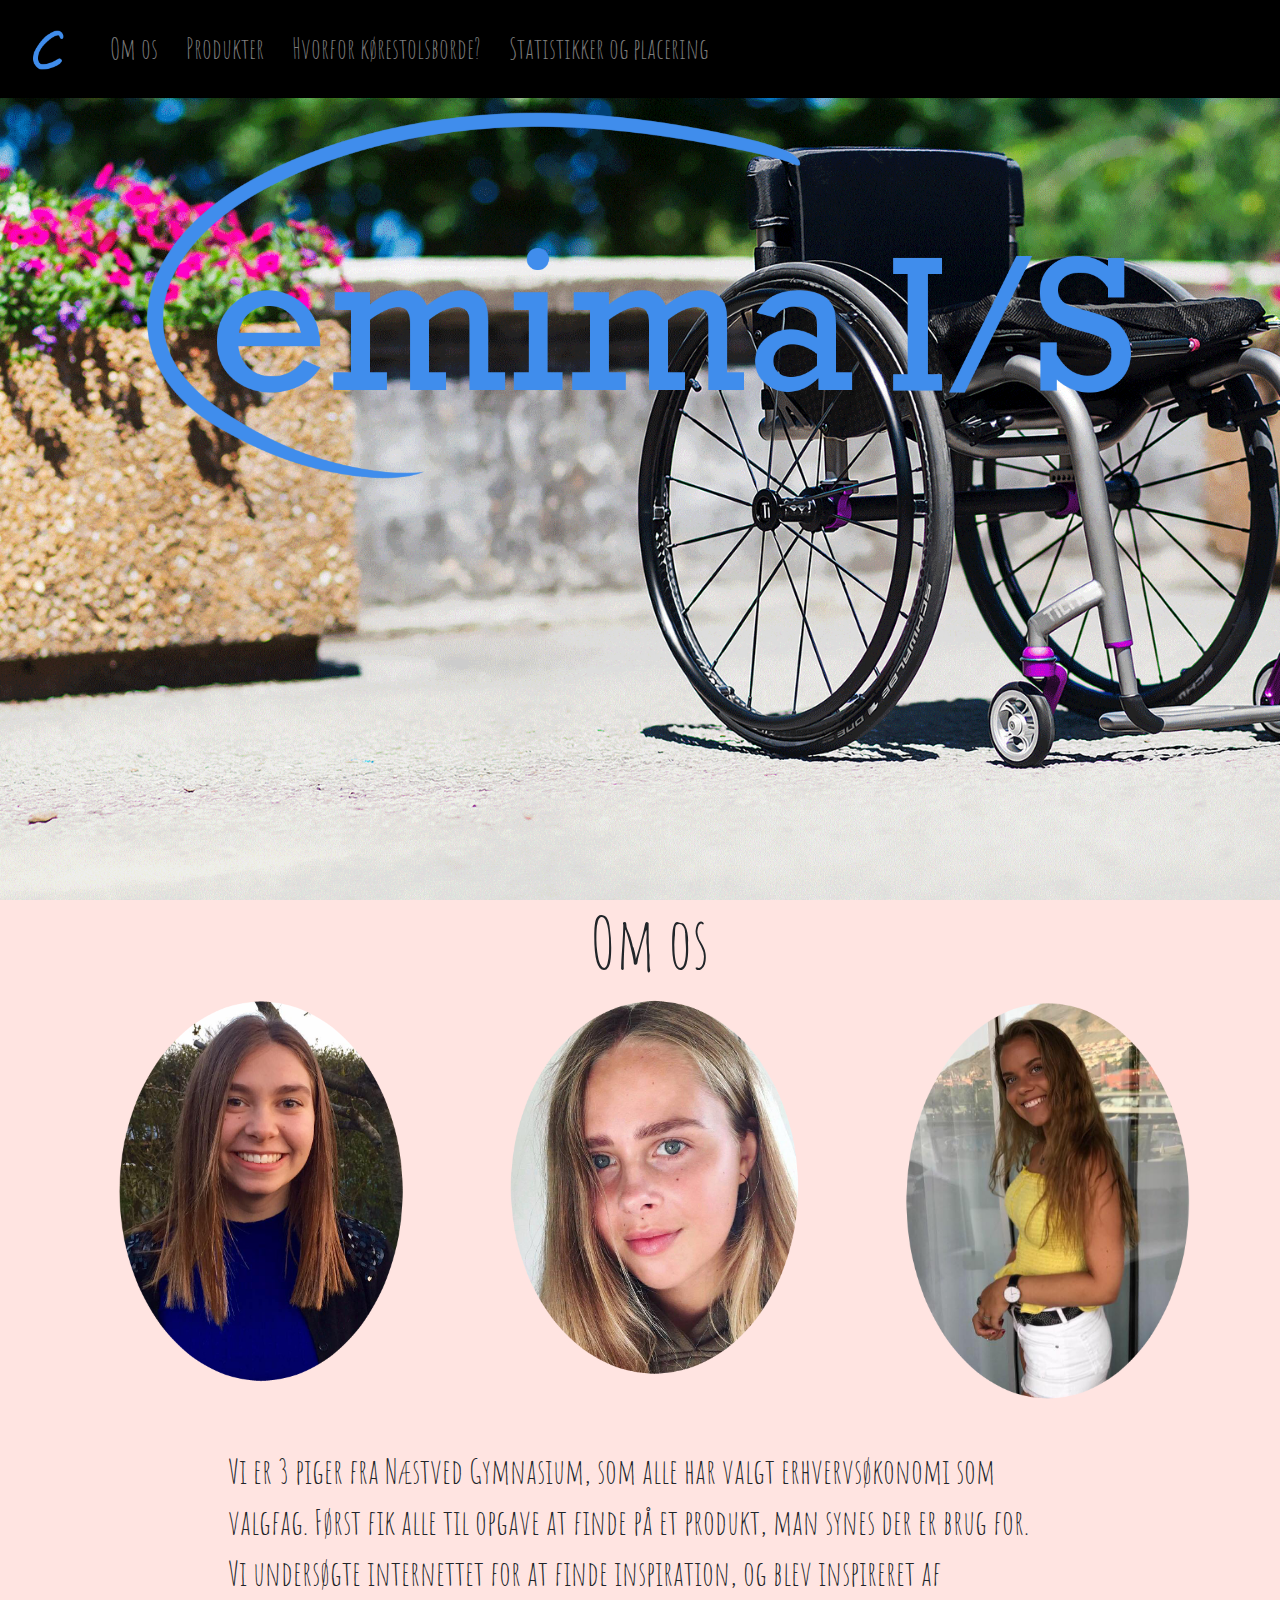
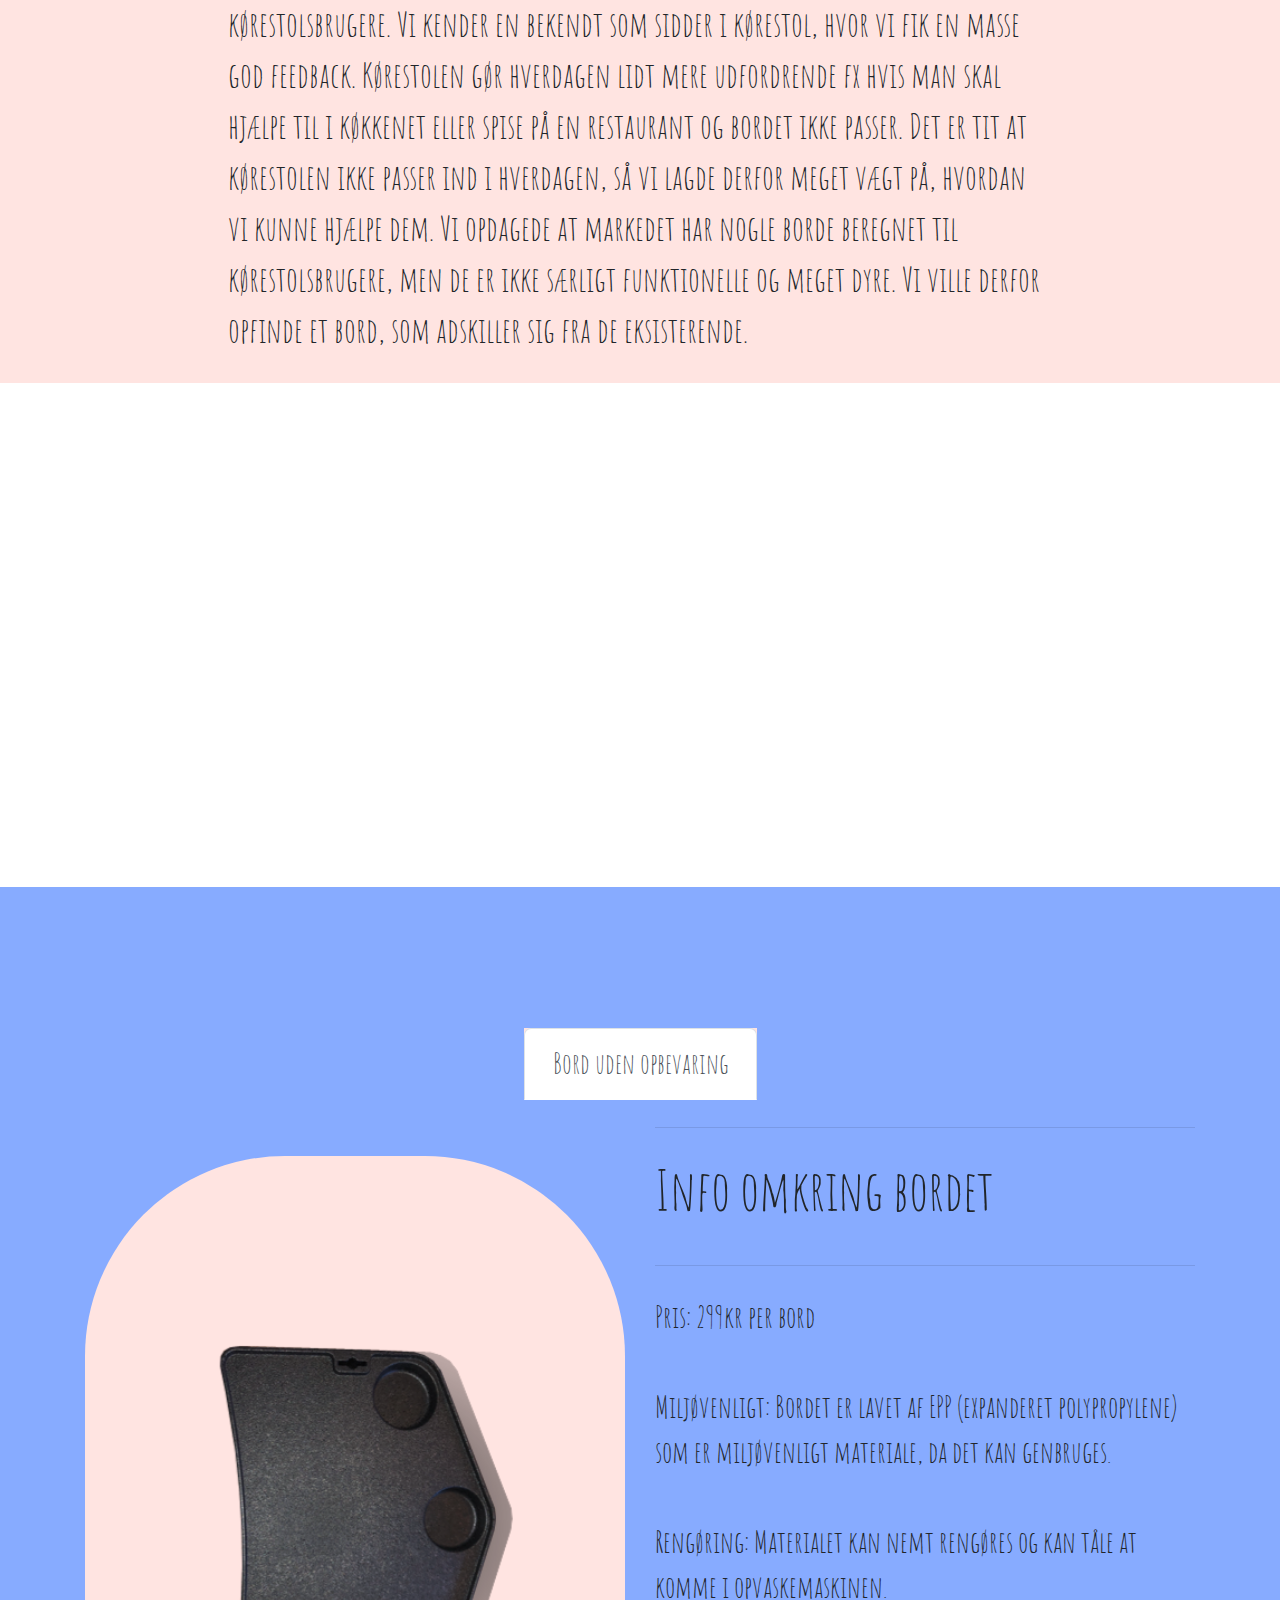
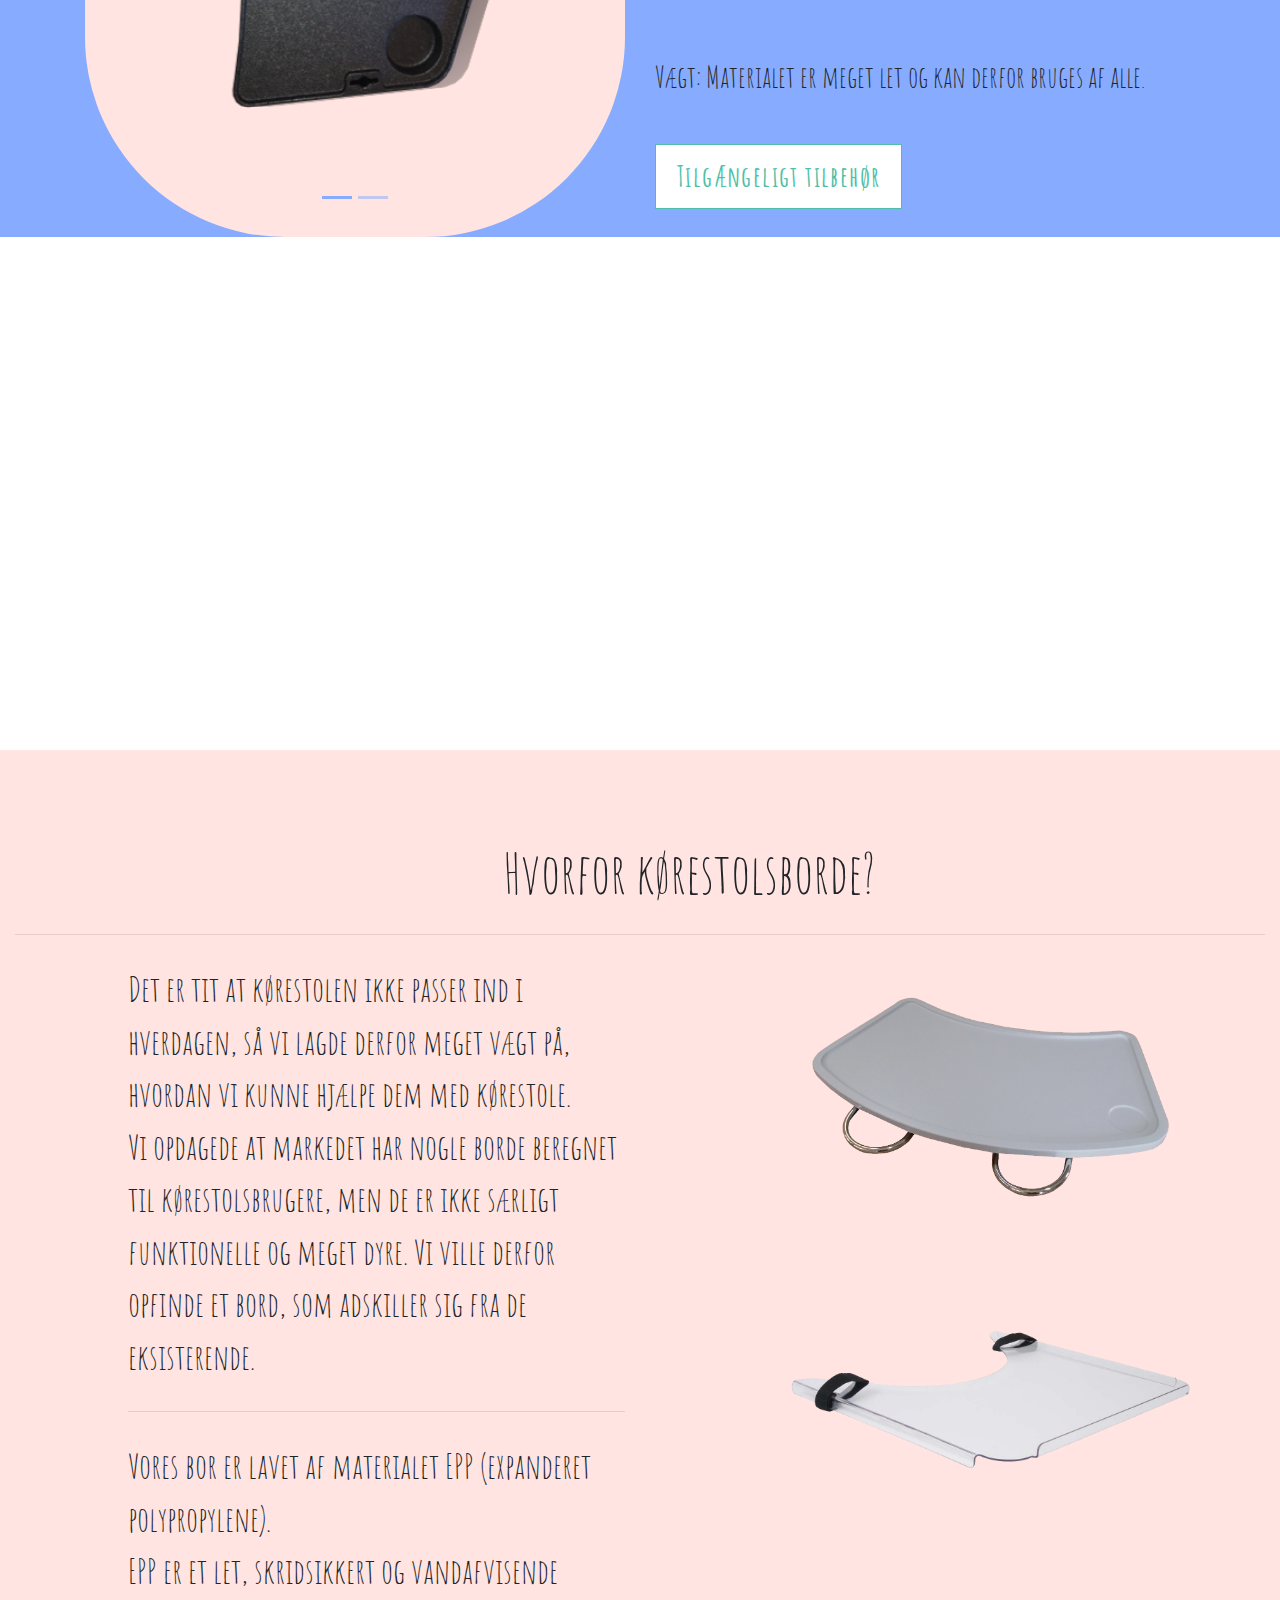
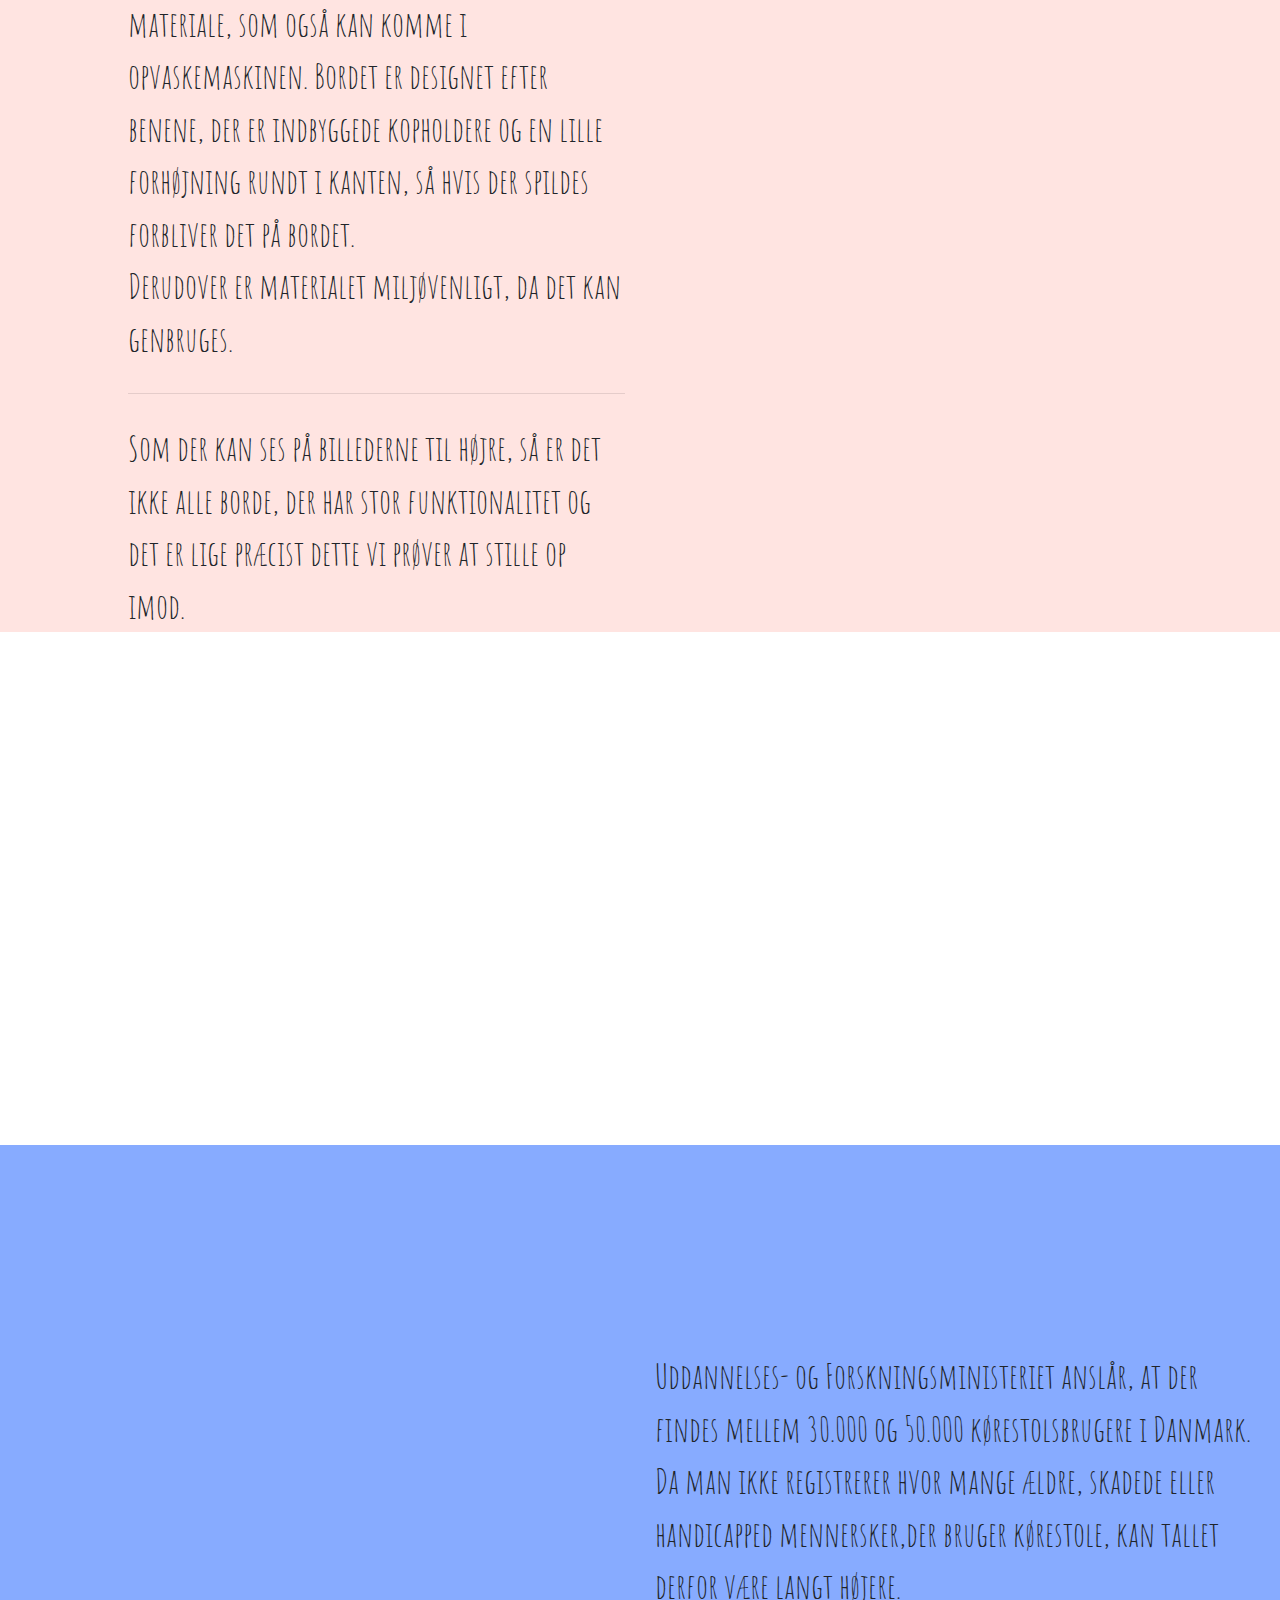
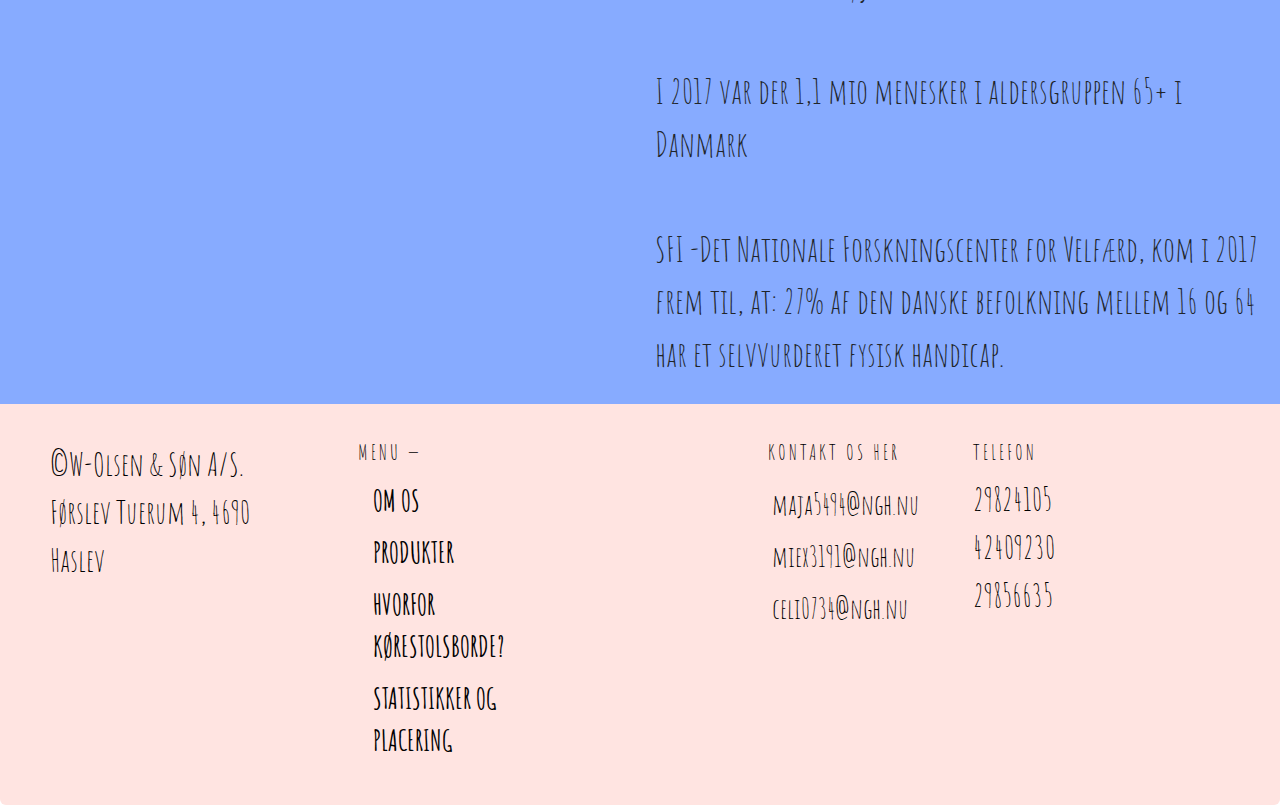
==== commit a5d207e8: "Update index.html" ====
--- a/index.html
+++ b/index.html
@@ -1,342 +1,3 @@
-<<<<<<< HEAD
-<!DOCTYPE html>
-<html lang="en">
-<head>
-  <title>Cemima I/S</title>
-  <meta charset="utf-8">
-  <meta name="viewport" content="width=device-width, initial-scale=1">
-  <link rel="stylesheet" href="https://maxcdn.bootstrapcdn.com/bootstrap/4.0.0-beta.2/css/bootstrap.min.css">
-  <link rel="stylesheet" type="text/css" href="style.css">
-  <link href='https://fonts.googleapis.com/css?family=Amatic SC' rel='stylesheet'>
-  <script src="https://ajax.googleapis.com/ajax/libs/jquery/3.2.1/jquery.min.js"></script>
-  <script src="https://cdnjs.cloudflare.com/ajax/libs/popper.js/1.12.6/umd/popper.min.js"></script>
-  <script src="https://maxcdn.bootstrapcdn.com/bootstrap/4.0.0-beta.2/js/bootstrap.min.js"></script>
-  <script src="TrueParallax.js"></script>
-  <script src="CollapseNav.js"></script>
-  <script src="ScrollSpy.js"></script>
-  <script src="SmoothScroll.js"></script>
-
-
-       
-</head>
-    <header>
-        <nav class="navbar navbar-expand-md navbar-dark fixed-top">
-              <button class="navbar-toggler" type="button" data-toggle="collapse" data-target="#collapsibleNavbar">
-              <span class="navbar-toggler-icon"></span>
-              </button>
-            <a class="navbar-brand active scroll" href="#Titel">
-            <img src="Billeder/logo.png" alt="logo" style="width:40px;">
-            </a>
-            <div class="collapse navbar-collapse" id="collapsibleNavbar">
-          <ul class="navbar-nav">
-            <li class="nav-item">
-            <a class="nav-link scroll" href="#Overskrift">Om os</a>
-            </li>
-            <li class="nav-item">
-            <a class="nav-link scroll" href="#bg-Lightblue">Produkter</a>
-           </li>
-            <li class="nav-item">
-            <a class="nav-link scroll" href="#bg-mistyrose2">Hvorfor kørestolsborde?</a>
-           </li>
-           <li class="nav-item">
-            <a class="nav-link scroll" href="#bg-Lightblue2">Statistikker og placering</a>
-           </li>
-         </ul>
-        </div>
-        </nav>
-      </header>
-
-<div class="parallax" id="parallax0">
-    <div class="container-fluid">
-    <div class="row">
-    <div class="col-sm-12">
-        <div class="row">
-        <div class="col-sm-12">
-            <img src="Billeder/Cemima-NoBackground.png" id="NoBackGroundOrigin">
-            </div>
-        </div>
-        </div>
-    </div>
-    </div>
-    </div>
-    
-         <div class="container-fluid" id="MobilTitel">
-    <div class="row">
-    <div class="col-sm-12">
-        <div class="row">
-        <div class="col-sm-12">
-            <h1 id="Hovedskrift2">Cemina<br> Borde til kørestole</h1>
-            </div>
-        </div>
-        </div>
-    </div>
-    </div>
-    
-<body id="Titel">
-    
-<div class="container-fluid" id="bg-mistyrose">
-    <h1 id="Overskrift">Om os</h1>
-<div class="row">
-    <div class="col-sm-12">
-        <div class="row" id="images">
-            
-        <div class="col-sm-4">
-                                <figure class="figure">
-  <img src="Billeder/Maja.png" id="Maja_Image" class="figure-img img-fluid rounded">
-  <figcaption class="figure-caption text-center"></figcaption>
-</figure>
-            </div>
-        <div class="col-sm-4">
-                    <figure class="figure">
-  <img src="Billeder/Mie.png" id="Mie_Image" class="figure-img img-fluid rounded">
-  <figcaption class="figure-caption text-center"></figcaption>
-</figure>
-            </div>
-        <div class="col-sm-4">
-                                <figure class="figure">
-  <img src="Billeder/Celine.png" id="Celine_Image" class="figure-img img-fluid rounded">
-  <figcaption class="figure-caption text-center"></figcaption>
-</figure>
-            </div>
-        </div>
-    </div>
-    
-        <div class="col-sm-12">
-        <div class="row">
-        <div class="col-sm-2"></div>
-        <div class="col-sm-8">
-            <p id="os">Vi er 3 piger fra Næstved Gymnasium, som alle har valgt erhvervsøkonomi som valgfag. Først fik alle til opgave at finde på et produkt, man synes der er brug for. Vi undersøgte internettet for at finde inspiration, og blev inspireret af kørestolsbrugere. Vi kender en bekendt som sidder i kørestol, hvor vi fik en masse god feedback. Kørestolen gør hverdagen lidt mere udfordrende fx hvis man skal hjælpe til i køkkenet eller spise på en restaurant og bordet ikke passer. Det er tit at kørestolen ikke passer ind i hverdagen, så vi lagde derfor meget vægt på, hvordan vi kunne hjælpe dem. Vi opdagede at markedet har nogle borde beregnet til kørestolsbrugere, men de er ikke særligt funktionelle og meget dyre. Vi ville derfor opfinde et bord, som adskiller sig fra de eksisterende. </p>
-            </div>
-        <div class="col-sm-2"></div>
-        </div>
-    </div>
-    </div>
-</div>
-
-    <div class="parallax" id="parallax1"></div>
-    
-<div class="container-fluid" id="bg-Lightblue">
-    
-            <ul class="nav nav-tabs justify-content-center" style="border-bottom: 0px">
-    <li class="nav-item pill-1" id="ProductOption">
-      <a class="nav-link active" data-toggle="tab" href="#Uden">Bord uden opbevaring</a>
-    </li>
-        </ul>
-    
-        <div class="tab-content">
-  <div class="tab-pane container active" id="Uden">
-      <div class="row">
-      
-          <div id="Picture1" class="col-sm-6 hc_column_cnt">
-              <div class="row">
-                  <div class="col-md-12 hc_image_cnt">
-<div id="carousel-example-one" class="carousel slide" data-ride="carousel">  
-            <ol class="carousel-indicators">  
-                <li id="navigator" data-target="#carousel-example-one" data-slide-to="0" class="active"></li>  
-                <li id="navigator" data-target="#carousel-example-one" data-slide-to="1"></li>     
-            </ol>  
-            <div class="carousel-inner">  
-                <div class="carousel-item active">  
-                    <img src="Billeder/Top-uden.png" alt="Slider-1" id="slider1" />  
-                    <div class="carousel-caption">  
- 
-                    </div>  
-                </div>  
-                <div class="carousel-item">  
-                    <img src="Billeder/Bund-uden.png" alt="Slider-2" id="slider2" />  
-                    <div class="carousel-caption">  
-
-                    </div>  
-                </div>
-            </div>  
-        
-        
-        
-        </div>
-              </div>
-          </div>
-              </div>
-              
-              <div class="col-sm-6 hc_column_cnt">
-                  <div class="row">
-                      <div class="col-md-12 hc_image_cnt">
-                          <hr class="space xs">
-                      </div>
-                      <div class="col-md-12 hc_image_cnt">
-                          <h2 id="BordUdenTxt">Info omkring bordet</h2>
-                      </div>
-                    <div class="col-md-12 hc_image_cnt">
-                          <hr class="space xs">
-                      </div>
-                      <div class="col-md-12 hc_text_block_cnt">
-                      <div id="text1" >
-Pris: 299kr per bord <br><br>
-
-Miljøvenligt: Bordet er lavet af EPP (expanderet polypropylene) som er miljøvenligt materiale, da det kan genbruges. <br><br>
-
-Rengøring: Materialet kan nemt rengøres og kan tåle at komme i opvaskemaskinen. <br><br>
-
-                              Vægt: Materialet er meget let og kan derfor bruges af alle. <br><br>
-                          
-                <!-- Button trigger modal -->
-<button type="button" class="btn btn-outline" data-toggle="modal" data-target="#exampleModal2" id="modal">
-  Tilgængeligt tilbehør
-</button>
-                          
-                          <!-- Modal -->
-<div class="modal fade" id="exampleModal2" tabindex="-1" role="dialog" aria-labelledby="ExplainationModal" aria-hidden="true">
-  <div class="modal-dialog" role="document">
-    <div class="modal-content">
-      <div class="modal-header">
-        <h5 class="modal-title" id="ExplainationModal2">Tilbehør</h5>
-        <button type="button" class="close" data-dismiss="modal" aria-label="Close">
-          <span aria-hidden="true">&times;</span>
-        </button>
-      </div>
-      <div class="modal-body">
-          
-          <strong>Vi gør jer opmærksomme på at taskerne der ses på billederne ikke er produktet men er der blot til at vise konceptet.<br> Vores tasker kommer til at se anderledes ud, samt have vores logo.</strong>
-          <div class="row">
-          <div class="col-sm-12">
-              <div class="row">
-              <div class="col-sm-6">
-                  <img src="Billeder/Taske2.PNG" id="taske2">
-                  </div>
-                  
-              <div class="col-sm-6">
-                  <img src="Billeder/Taske3.PNG" id="taske3">
-                  </div>
-              </div>
-              </div>
-          </div>
-          Vi går meget op i at vores borde skal være så let og praktisk som muligt. Derfor har vi designet en taske til vores bord, som gør det lettere for brugeren at transportere bordet rundt til forskellige steder.
-      </div>
-      <div class="modal-footer">
-        <button type="button" class="btn btn-outline" data-dismiss="modal">Luk</button>
-      </div>
-    </div>
-  </div>
-</div>
-
-
-
-                          </div>
-                      </div>
-              
-              
-          </div>
-                  </div>
-      </div>
-        
-        </div>
-
-            
-</div> 
-    
-    </div>
-    
-    <div class="parallax" id="parallax2"></div>
-    
-    
-    <div class="container-fluid" id="bg-mistyrose2">
-        <div class="row">
-            <div class="col-sm-12">
-    <h2 id="hvorfor">Hvorfor kørestolsborde?</h2>
-                <hr class="space xs">
-            </div>
-            </div>
-        <div class="row" id="text-size">
-        <div class="col-sm-12">
-            <div class="row">
-            <div class="col-sm-6" id="hvorfor2">
-                Det er tit at kørestolen ikke passer ind i hverdagen, så vi lagde derfor meget vægt på, hvordan vi kunne hjælpe dem med kørestole.<br> Vi opdagede at markedet har nogle borde beregnet til kørestolsbrugere, men de er ikke særligt funktionelle og meget dyre. Vi ville derfor opfinde et bord, som adskiller sig fra de eksisterende.
-                <hr>
-               
-                Vores bor er lavet af materialet EPP (expanderet polypropylene).
-                                <br>
-                EPP er et let, skridsikkert og vandafvisende materiale, som også kan komme i opvaskemaskinen. Bordet er designet efter benene, der er indbyggede kopholdere og en lille forhøjning rundt i kanten, så hvis der spildes forbliver det på bordet.
-                <br> Derudover er materialet miljøvenligt, da det kan genbruges.
-                <br>
-                <hr>
-                Som der kan ses på billederne til højre, så er det ikke alle borde, der har stor funktionalitet og det er lige præcist dette vi prøver at stille op imod.
-
-                </div>
-                <div class="col-sm-6">
-                <img src="Billeder/Bord1.png" id="bord1">
-                <img src="Billeder/Bord2.png" id="bord2">
-                
-                </div>
-            </div>
-            </div>
-        </div>
-    </div>
-
-    <div class="parallax" id="parallax3"></div>
-    
-    <div class="container-fluid" id="bg-Lightblue2">
-    <div class="row">
-        <div class="col-sm-12">
-        <div class="row">
-            <div class="col-sm-6">
-                <iframe src="https://www.google.com/maps/embed?pb=!1m14!1m8!1m3!1d9074.275454713246!2d11.8762203!3d55.3480732!3m2!1i1024!2i768!4f13.1!3m3!1m2!1s0x0%3A0x341fb9b7d6224c71!2zVy5PTFNFTiAmIFPDuG4gQS9T!5e0!3m2!1sda!2sdk!4v1580567318977!5m2!1sda!2sdk" frameborder="0" style="border:0;" allowfullscreen=""></iframe>
-            </div>
-            <div class="col-sm-6" id="Statistik">
-            Uddannelses- og Forskningsministeriet anslår, at der findes mellem 30.000 og 50.000 kørestolsbrugere i Danmark. Da man ikke registrerer hvor mange ældre, skadede eller handicapped mennersker,der bruger kørestole, kan tallet derfor være langt højere. 
-                <br>
-                <br>
-                I 2017 var der 1,1 mio menesker i aldersgruppen 65+ i Danmark
-                <br>
-                <br>
-                SFI -Det Nationale Forskningscenter for Velfærd, kom i 2017 frem til, at: 27% af den danske befolkning mellem 16 og 64 har et selvvurderet fysisk handicap.
-            </div>
-            </div>
-        </div>
-        </div>
-    </div>
-
-    </body>
-    
-        <footer class="footer-bs">
-
-        <div class="row">
-        	<div class="col-md-3 footer-brand animated fadeInLeft">
-                <p><font size="6">©W-Olsen & Søn A/S. <br>  Førslev Tuerum 4, 4690 Haslev</font></p>
-                <p></p>
-            </div>
-        	<div class="col-md-4 footer-nav animated fadeInUp">
-            	<h4>Menu —</h4>
-            	<div class="col-md-6">
-                    <ul class="pages">
-                        <li><a class="scroll" href="#bg-mistyrose">Om os</a></li>
-                        <li><a class="scroll" href="#bg-Lightblue">Produkter</a></li>
-                        <li><a class="scroll" href="#bg-mistyrose2">Hvorfor kørestolsborde?</a></li>
-                        <li><a class="scroll" href="#bg-Lightblue2">Statistikker og placering</a></li>
-
-                    </ul>
-                </div>  
-
-            </div>
-        	<div class="col-md-2 footer-social animated fadeInDown">
-            	<h4>Kontakt os her</h4>
-            	<ul>
-                	<li><a>maja5494@ngh.nu </a></li>
-                	<li><a>miex3191@ngh.nu</a></li>
-                	<li><a>celi0734@ngh.nu</a></li>
-                </ul>
-            </div>
-        	<div class="col-md-3 footer-ns animated fadeInRight">
-            	<h4>Telefon</h4>
-                <p><font size="6">29824105 <br> 42409230 <br> 29856635</font></p>
-                <p>
-                    <div class="input-group">
-                </div>
-                    </div>
-             
-            </div>
-    </footer> 
-    
-</html>
-=======
 <!DOCTYPE html>
 <html lang="en">
 <head>
@@ -674,4 +335,3 @@
     </footer> 
     
 </html>
->>>>>>> a5319c1ed6f361cd68ccf5ab1cebe0f7d61ba7dc
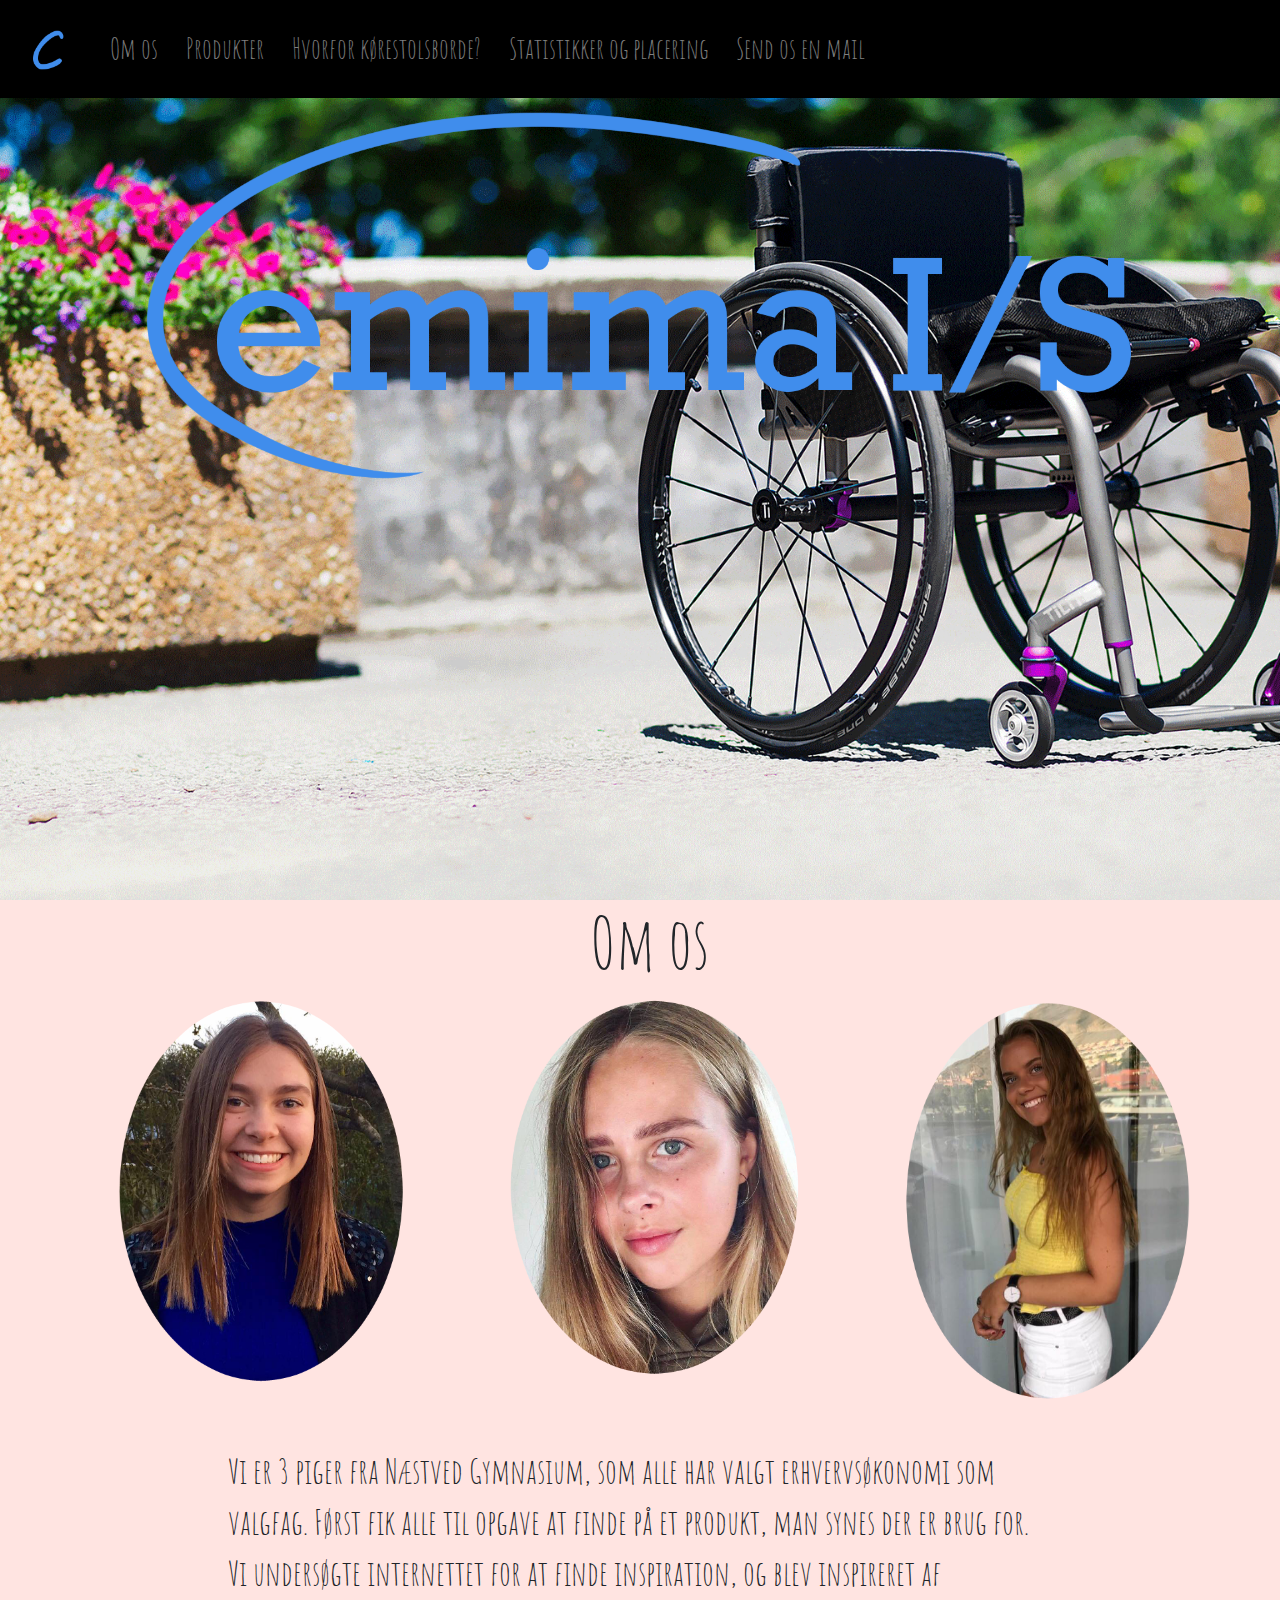
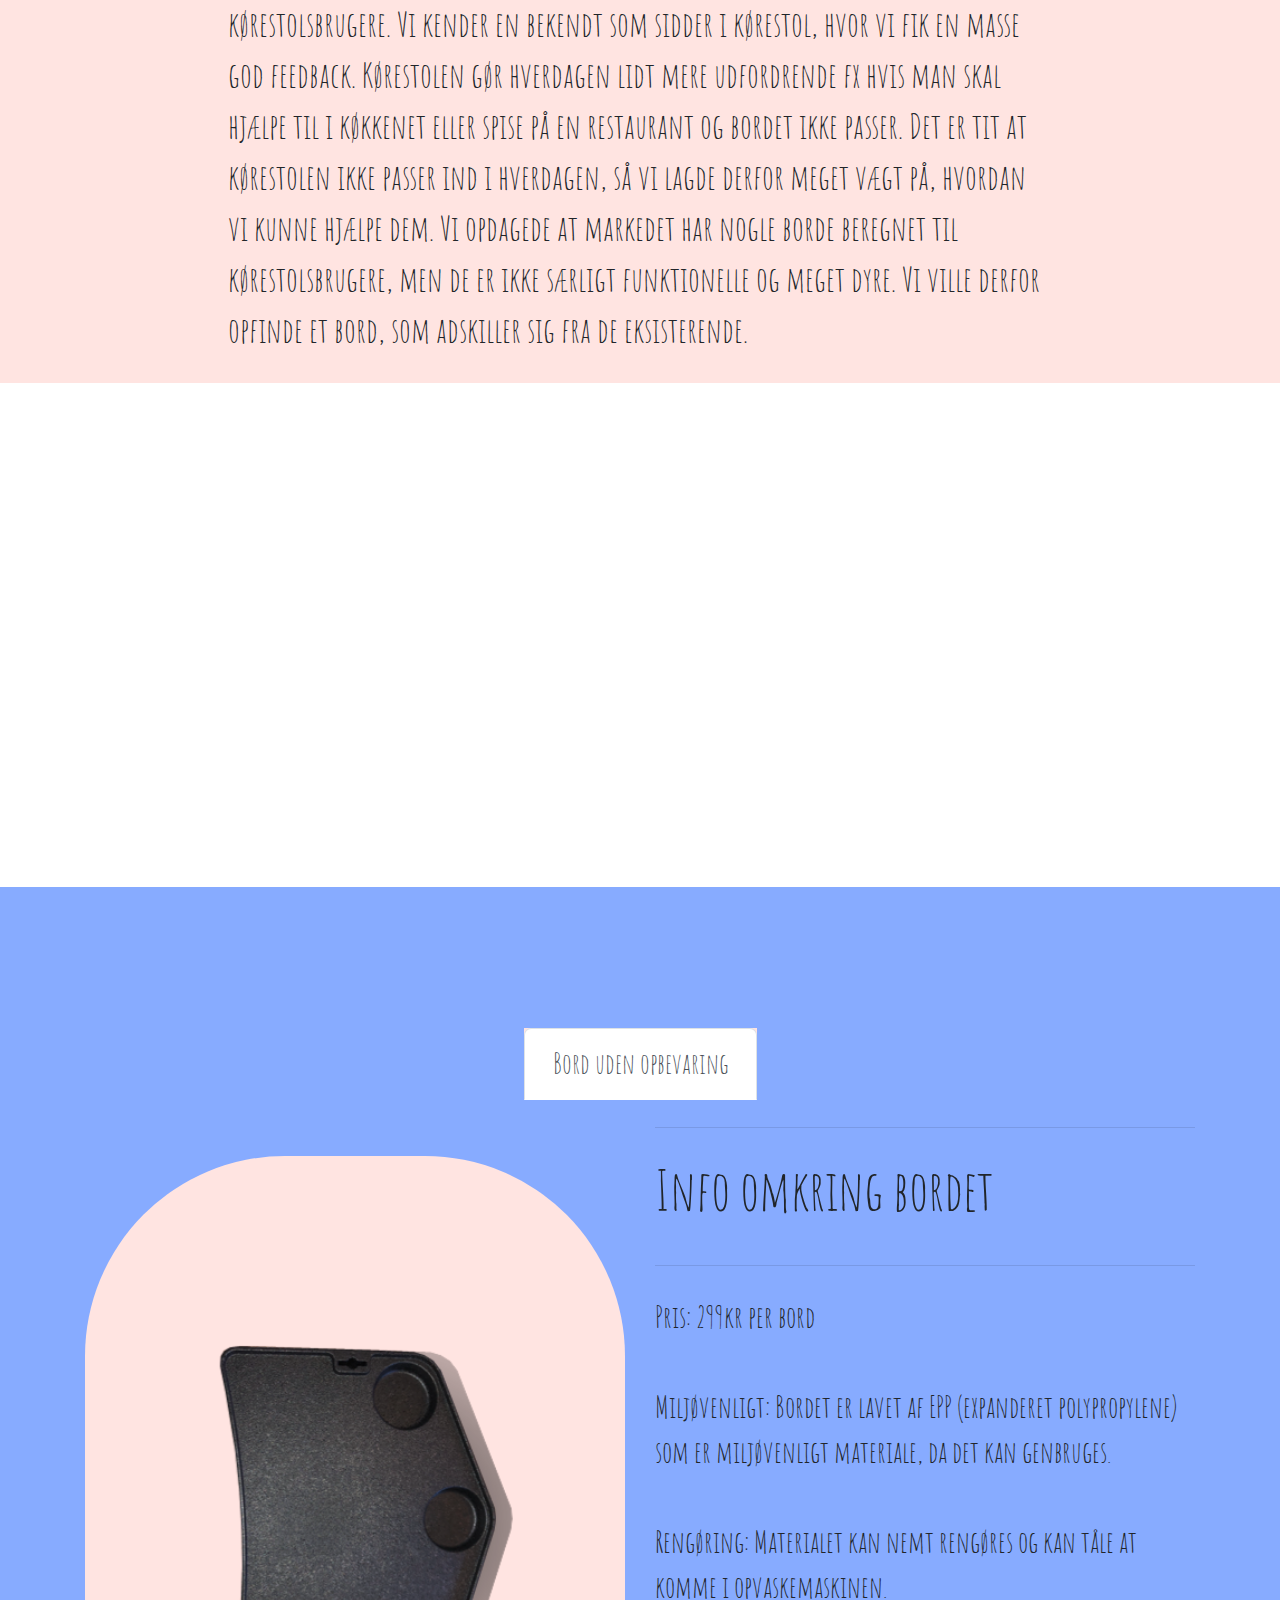
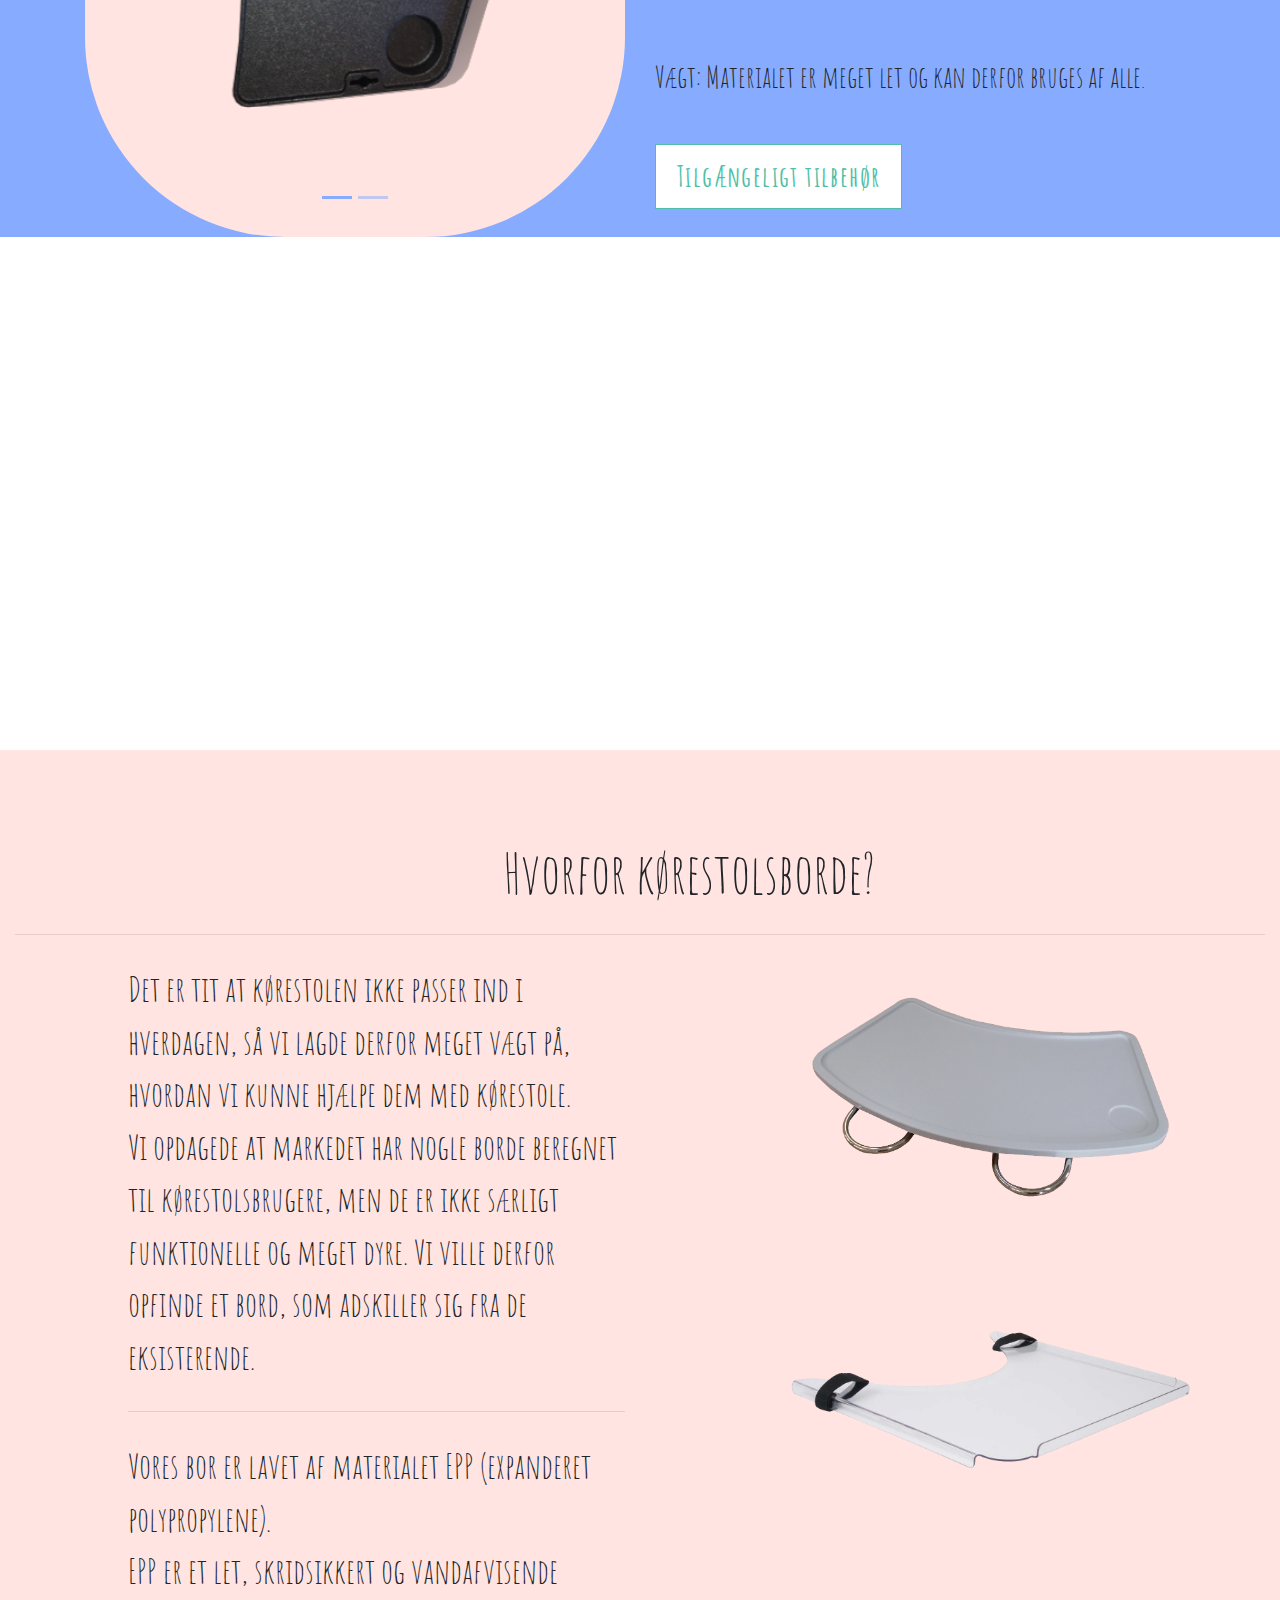
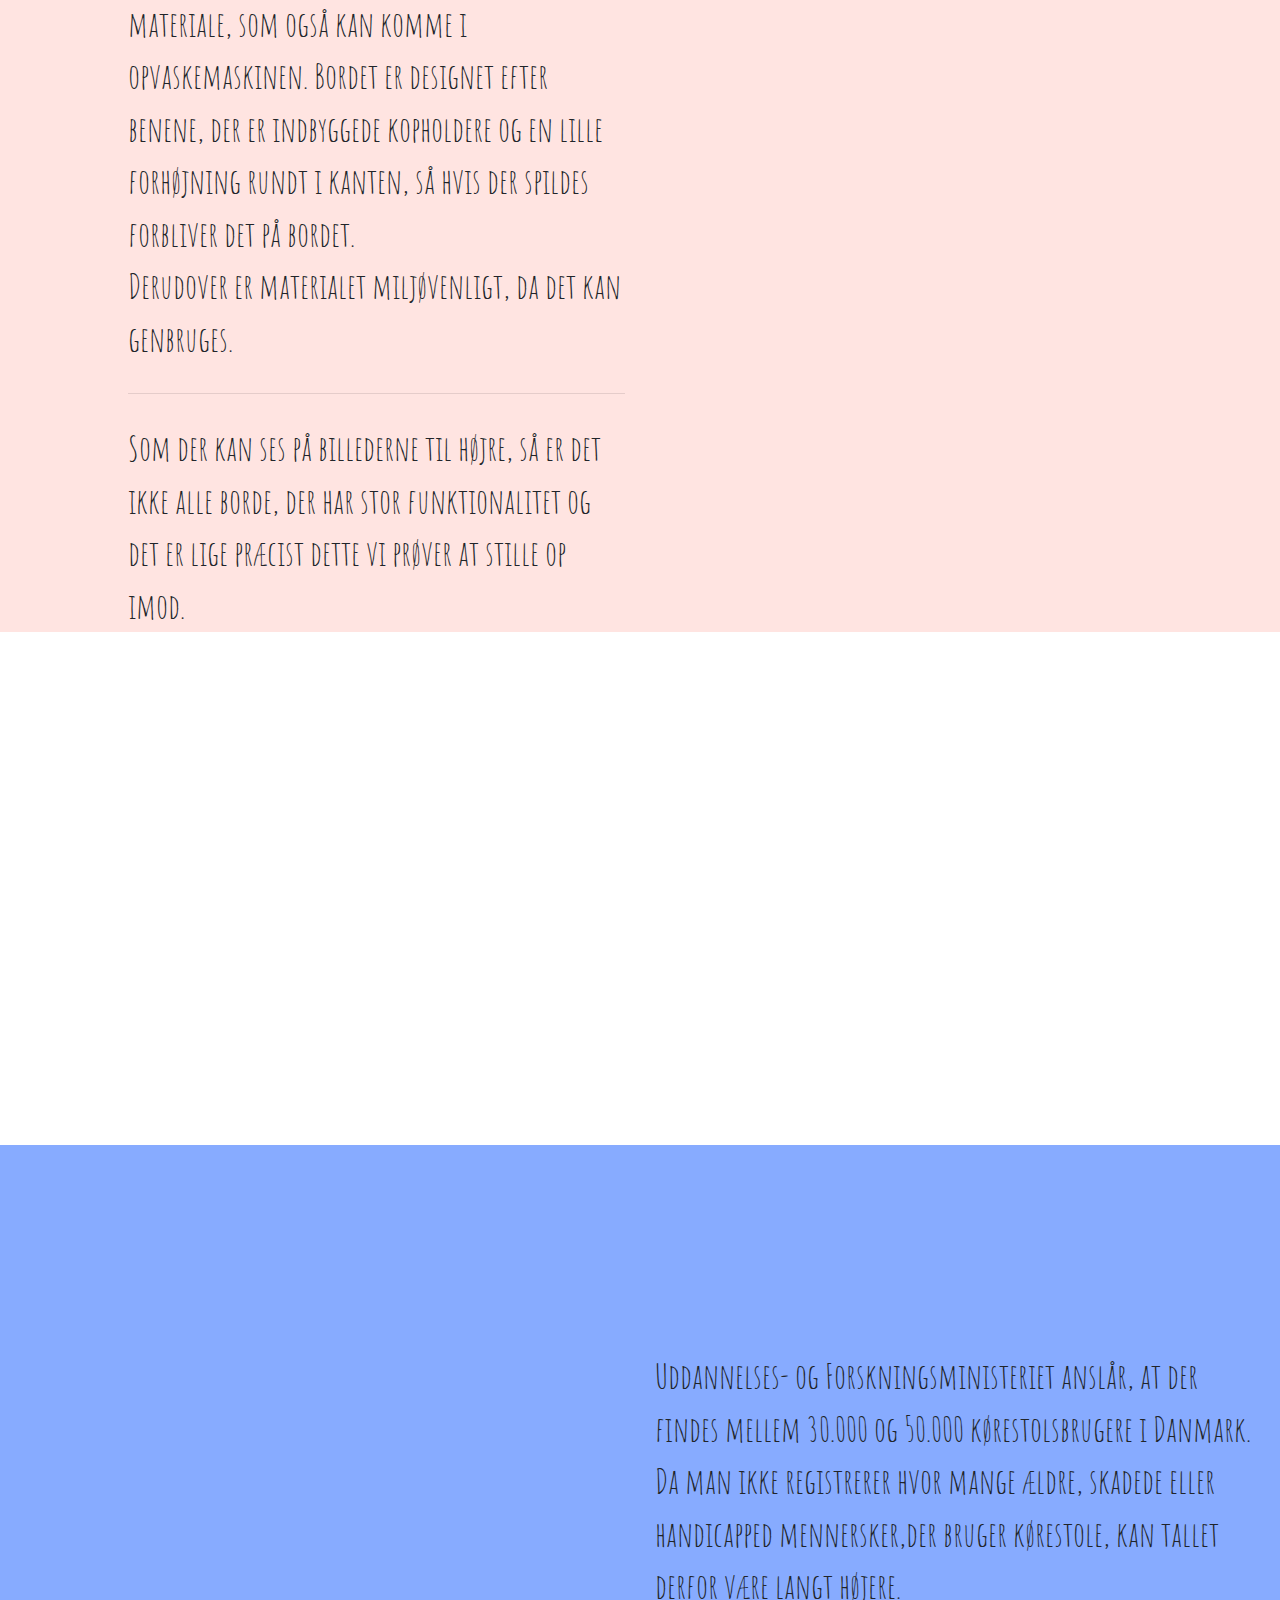
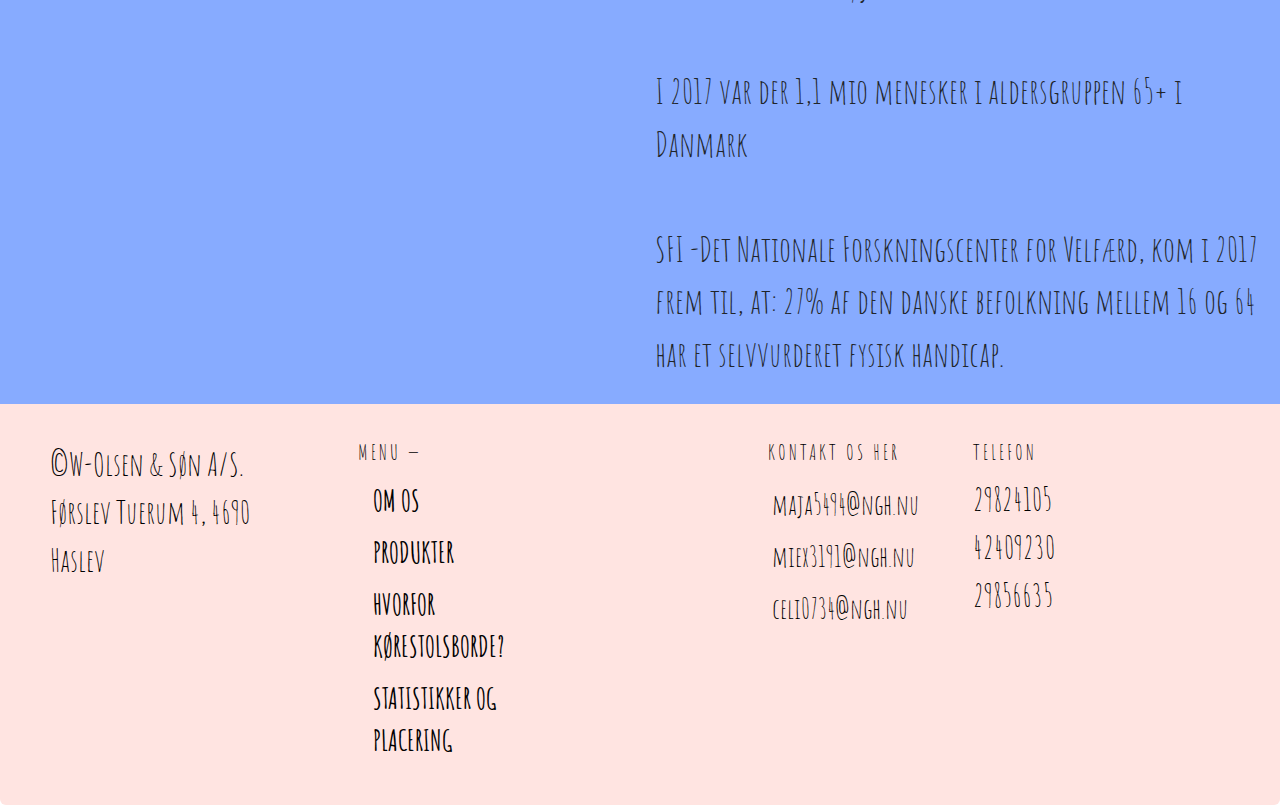
==== commit d9ccc460: "Add files via upload" ====
--- a/index.html
+++ b/index.html
@@ -40,6 +40,9 @@
            <li class="nav-item">
             <a class="nav-link scroll" href="#bg-Lightblue2">Statistikker og placering</a>
            </li>
+           <li class="nav-item">
+            <a class="nav-link" href="Feedback_Form.html">Send os en mail</a>
+           </li>              
          </ul>
         </div>
         </nav>
@@ -334,4 +337,4 @@
             </div>
     </footer> 
     
-</html>
+</html>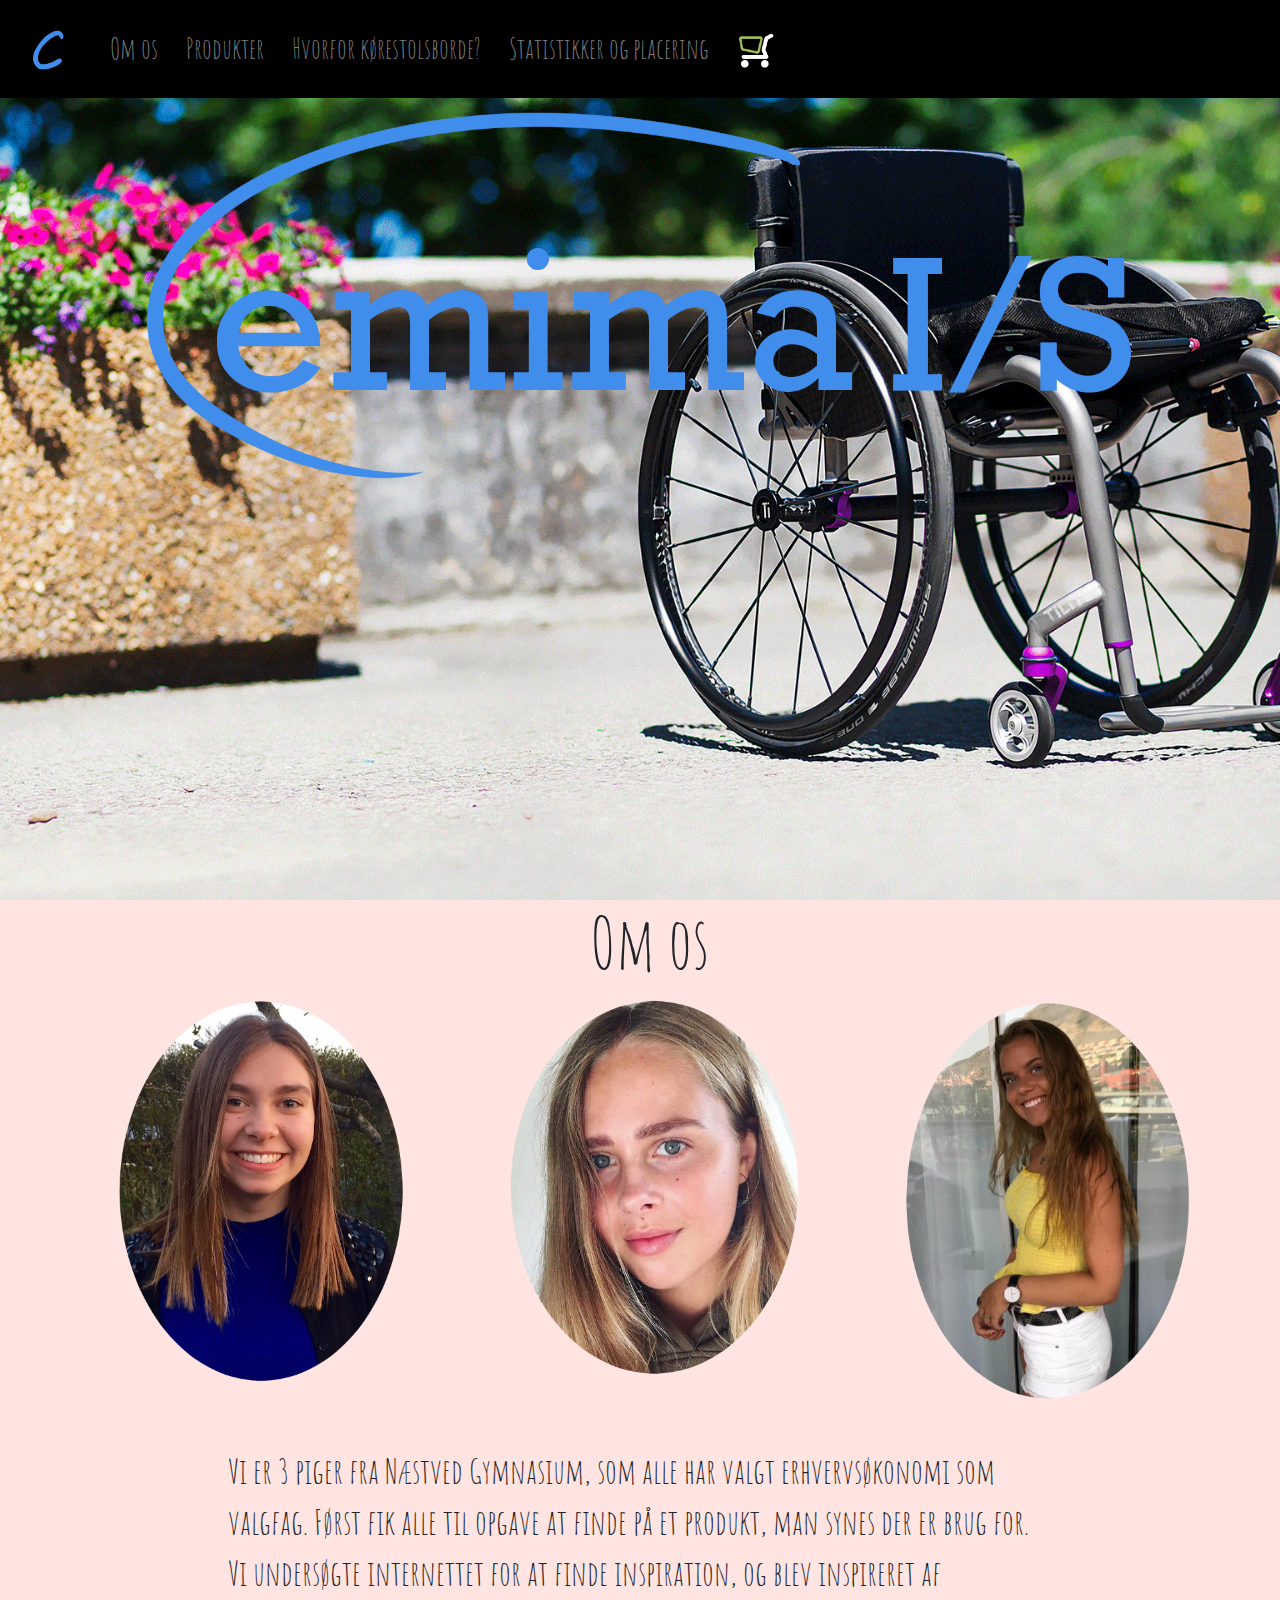
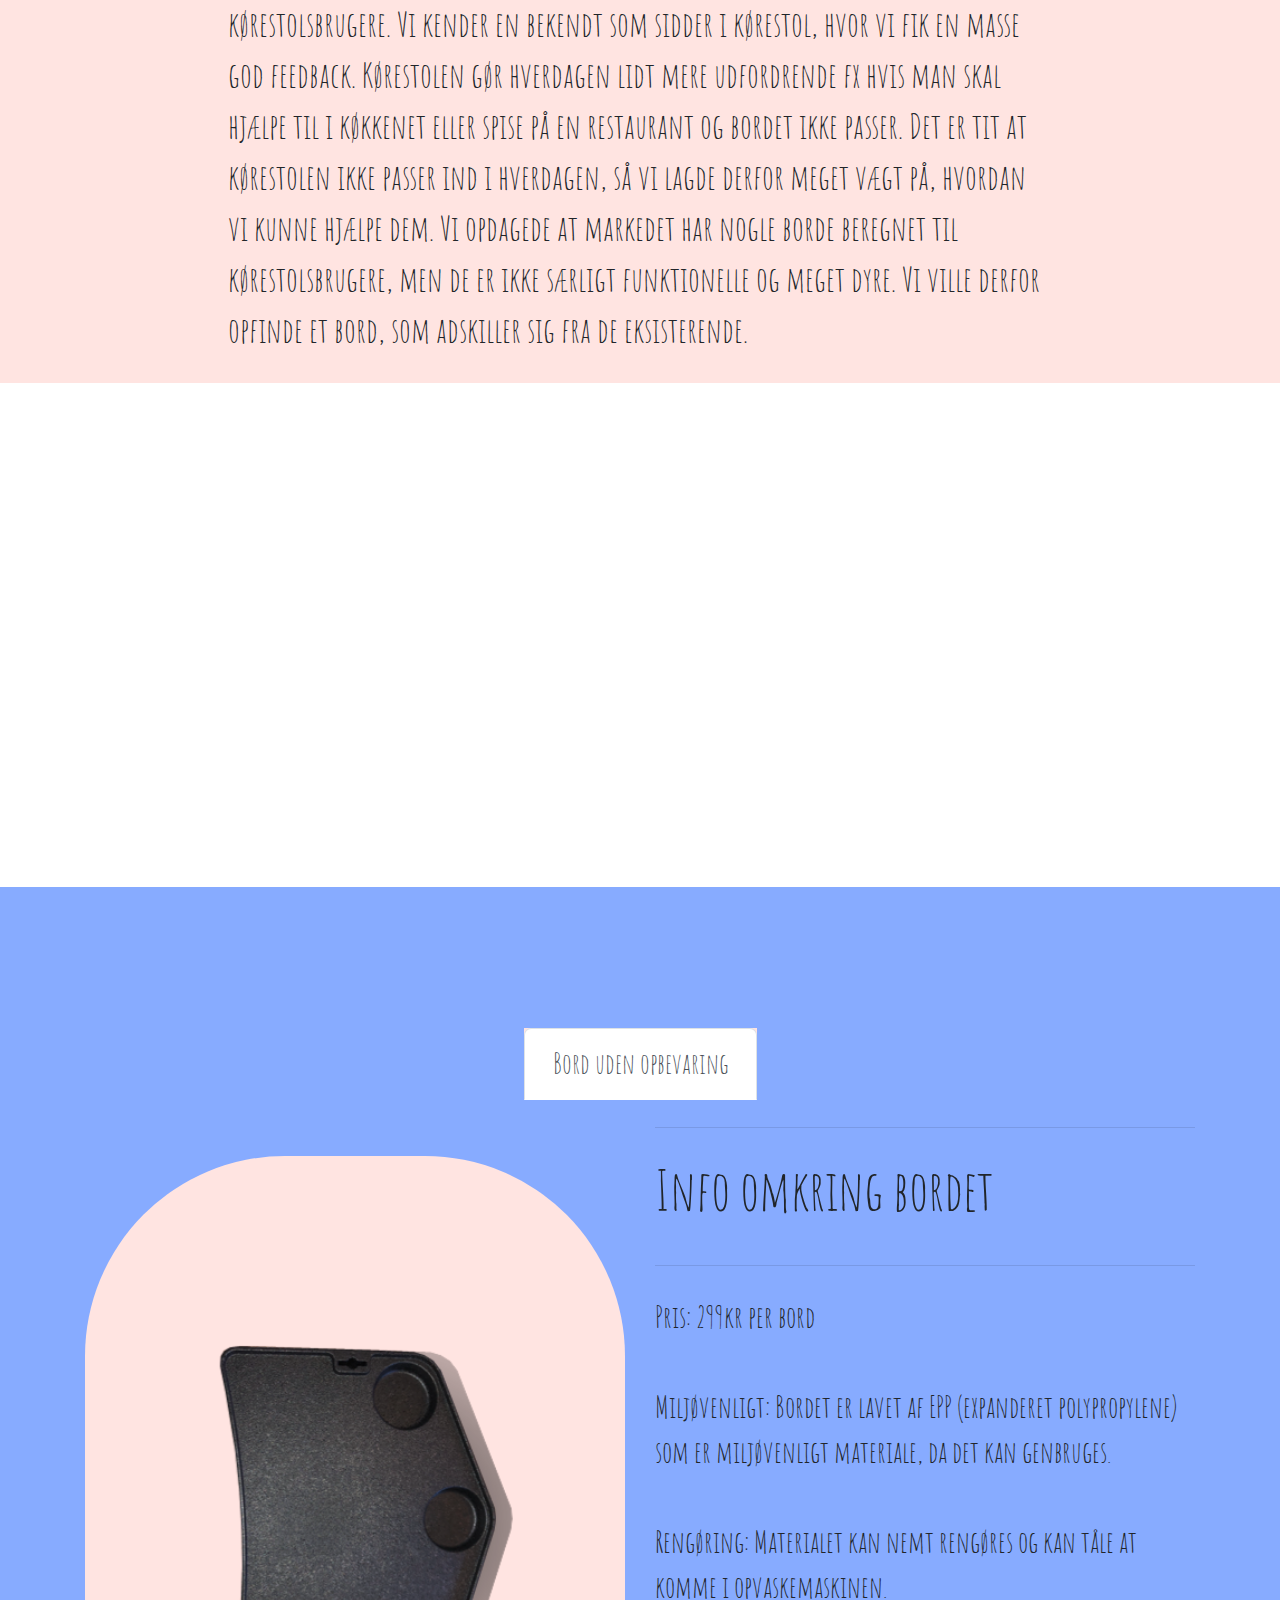
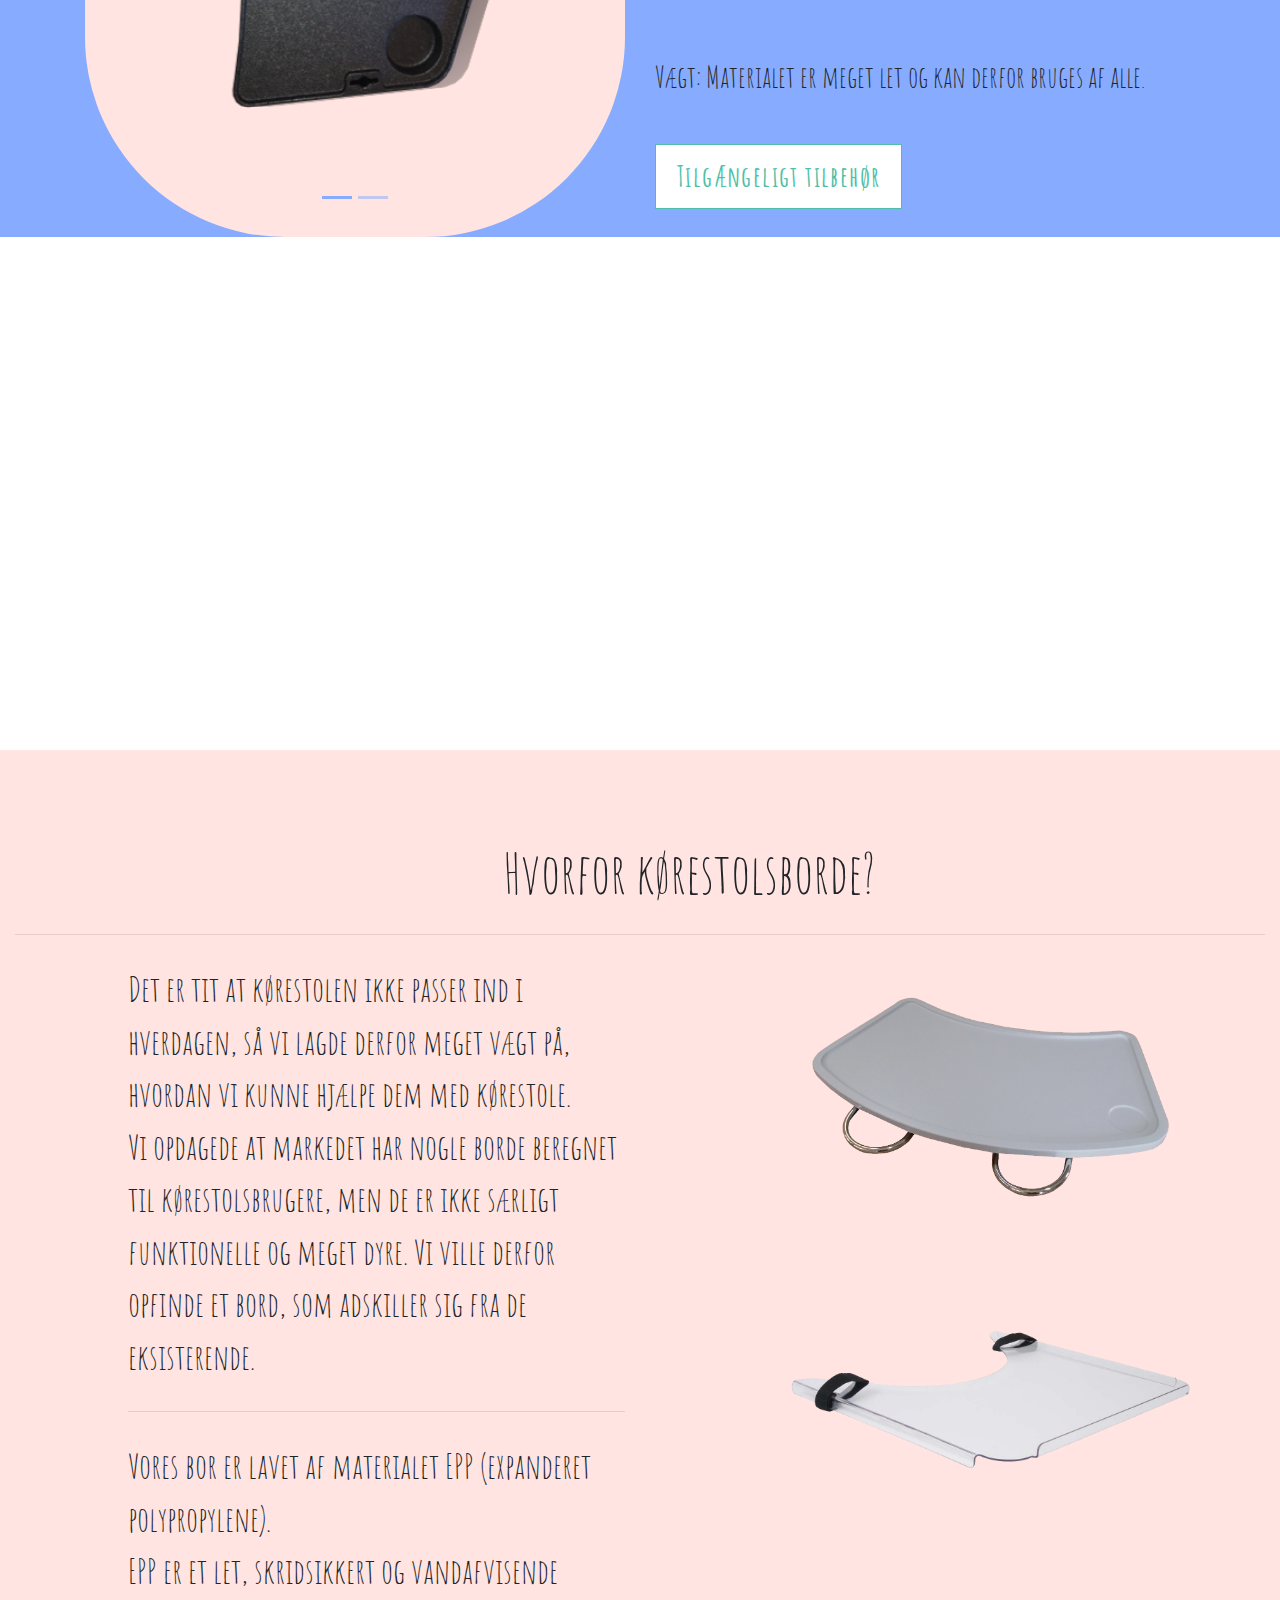
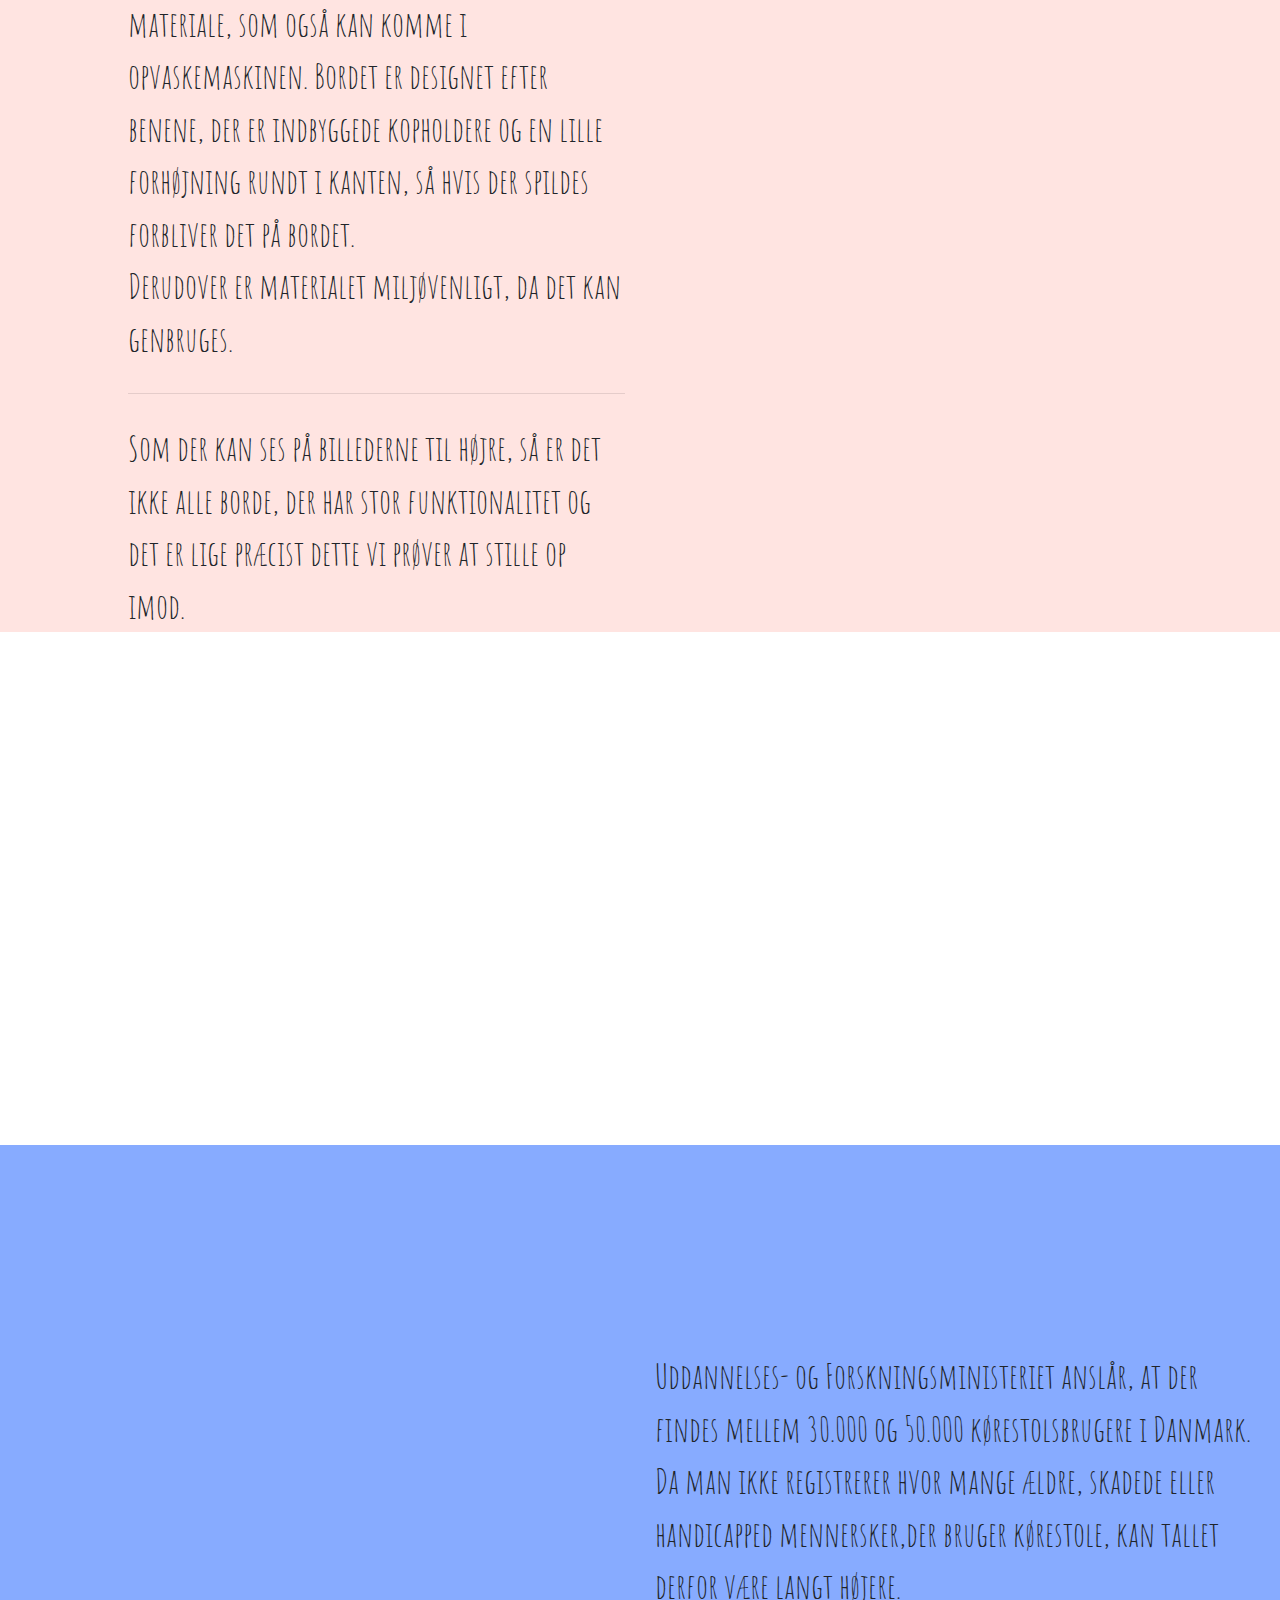
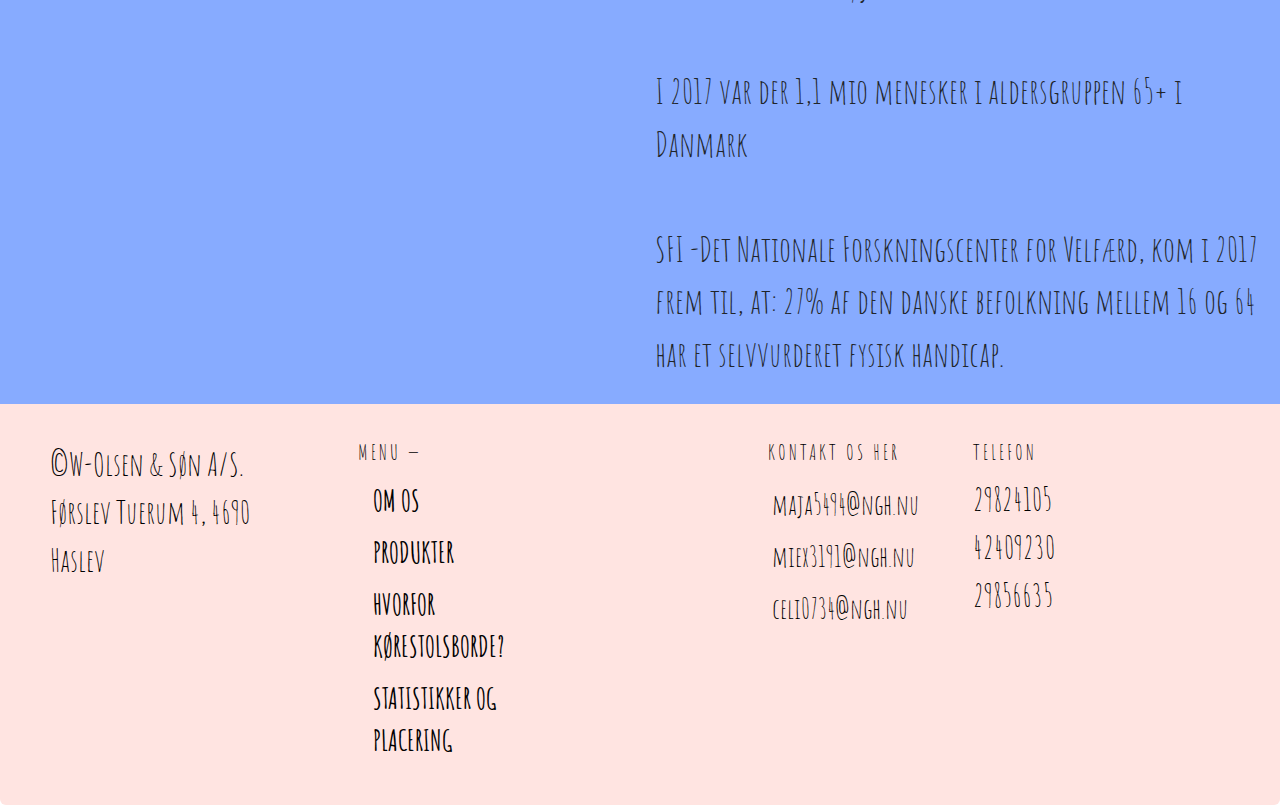
==== commit e2c17b82: "Add files via upload" ====
--- a/index.html
+++ b/index.html
@@ -41,7 +41,9 @@
             <a class="nav-link scroll" href="#bg-Lightblue2">Statistikker og placering</a>
            </li>
            <li class="nav-item">
-            <a class="nav-link" href="Feedback_Form.html">Send os en mail</a>
+            <a class="nav-link" href="Feedback_Form.html">
+               <img src="Billeder/shopping_cart.png" alt="Bestilling" style="width:40px;">
+                </a>
            </li>              
          </ul>
         </div>
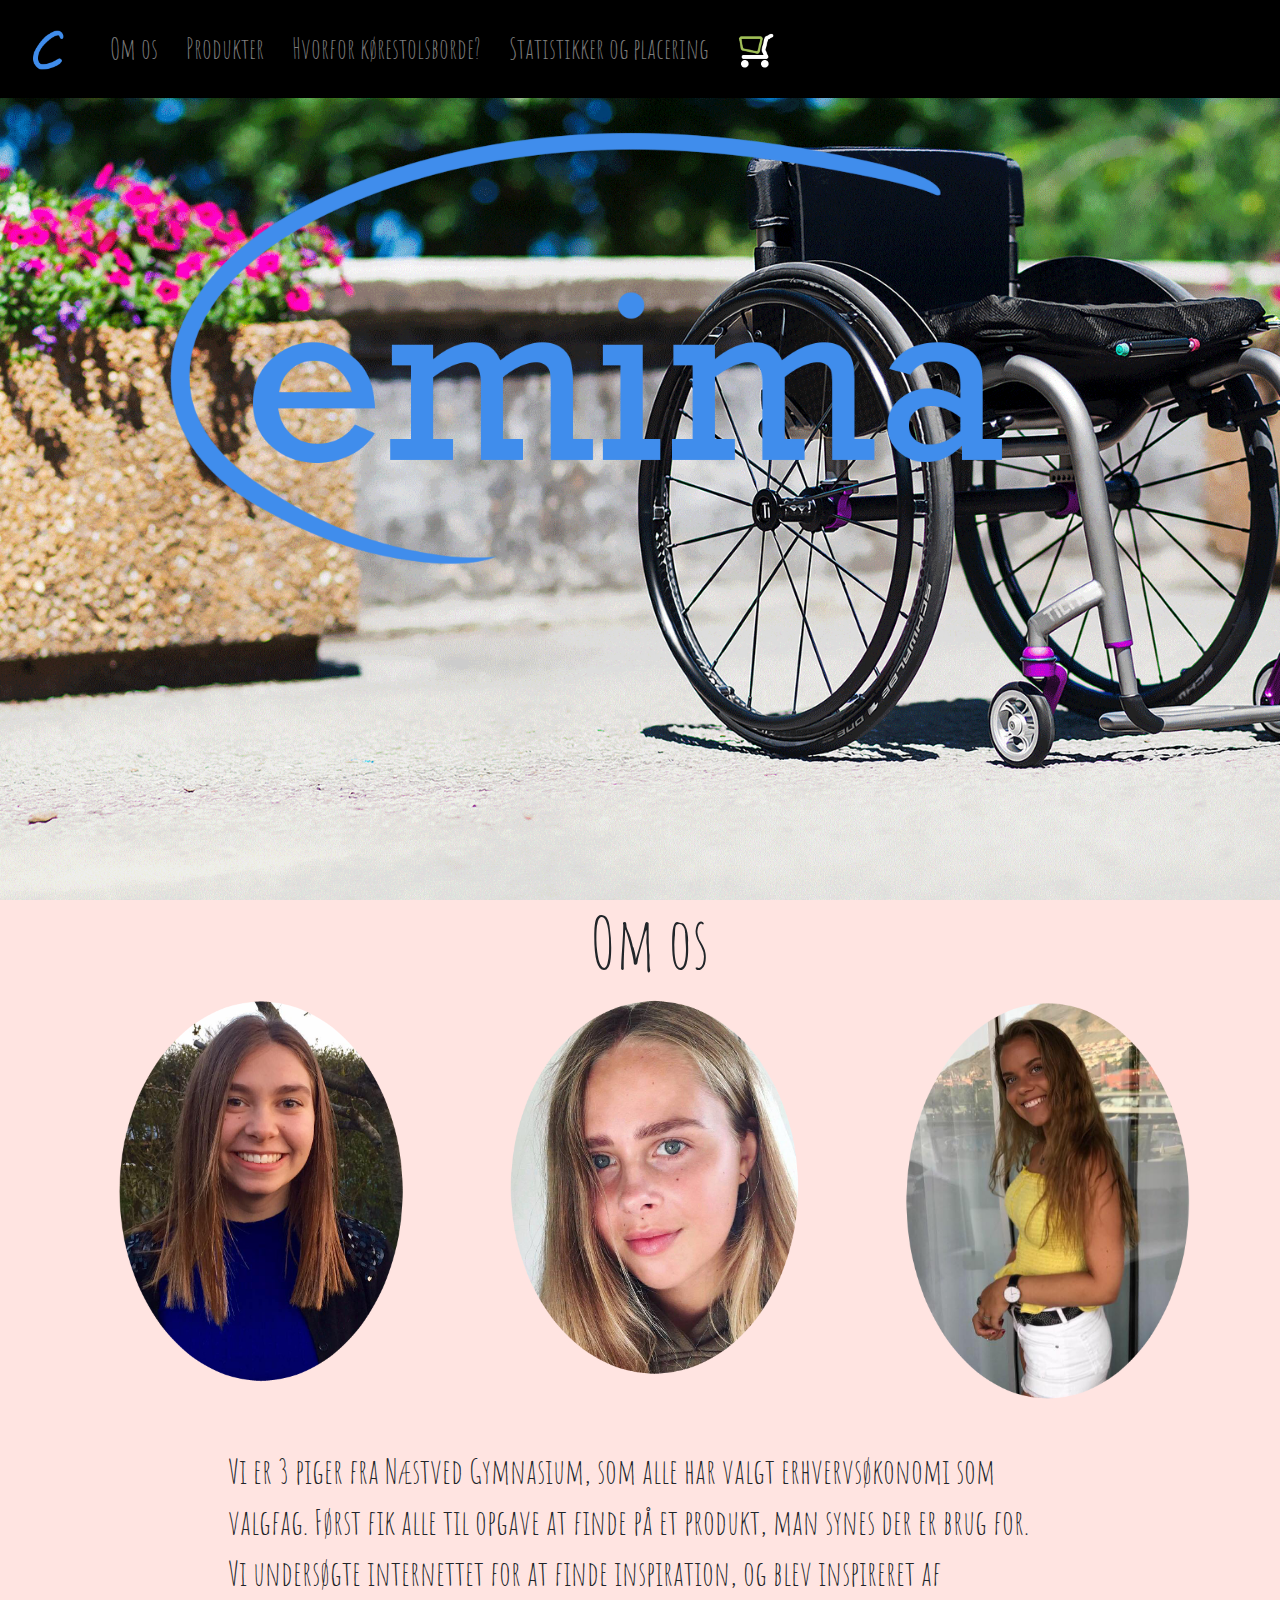
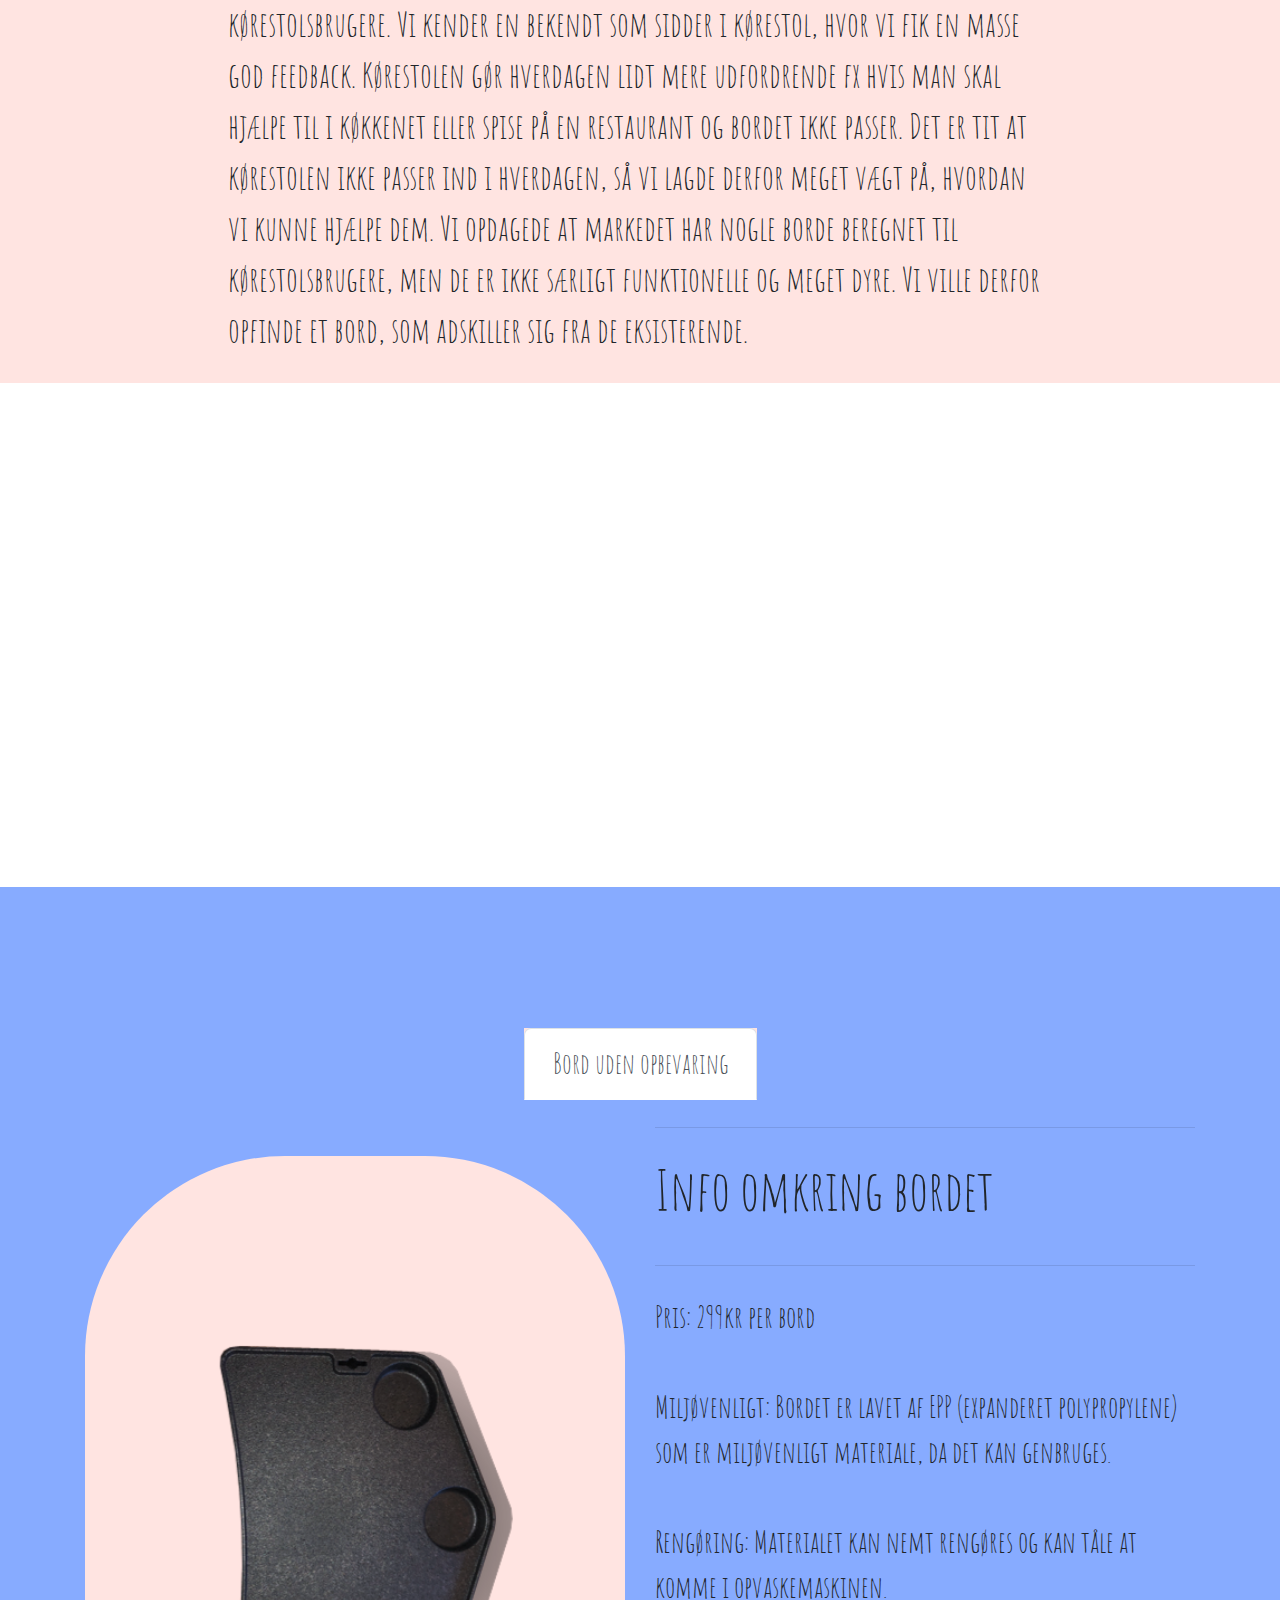
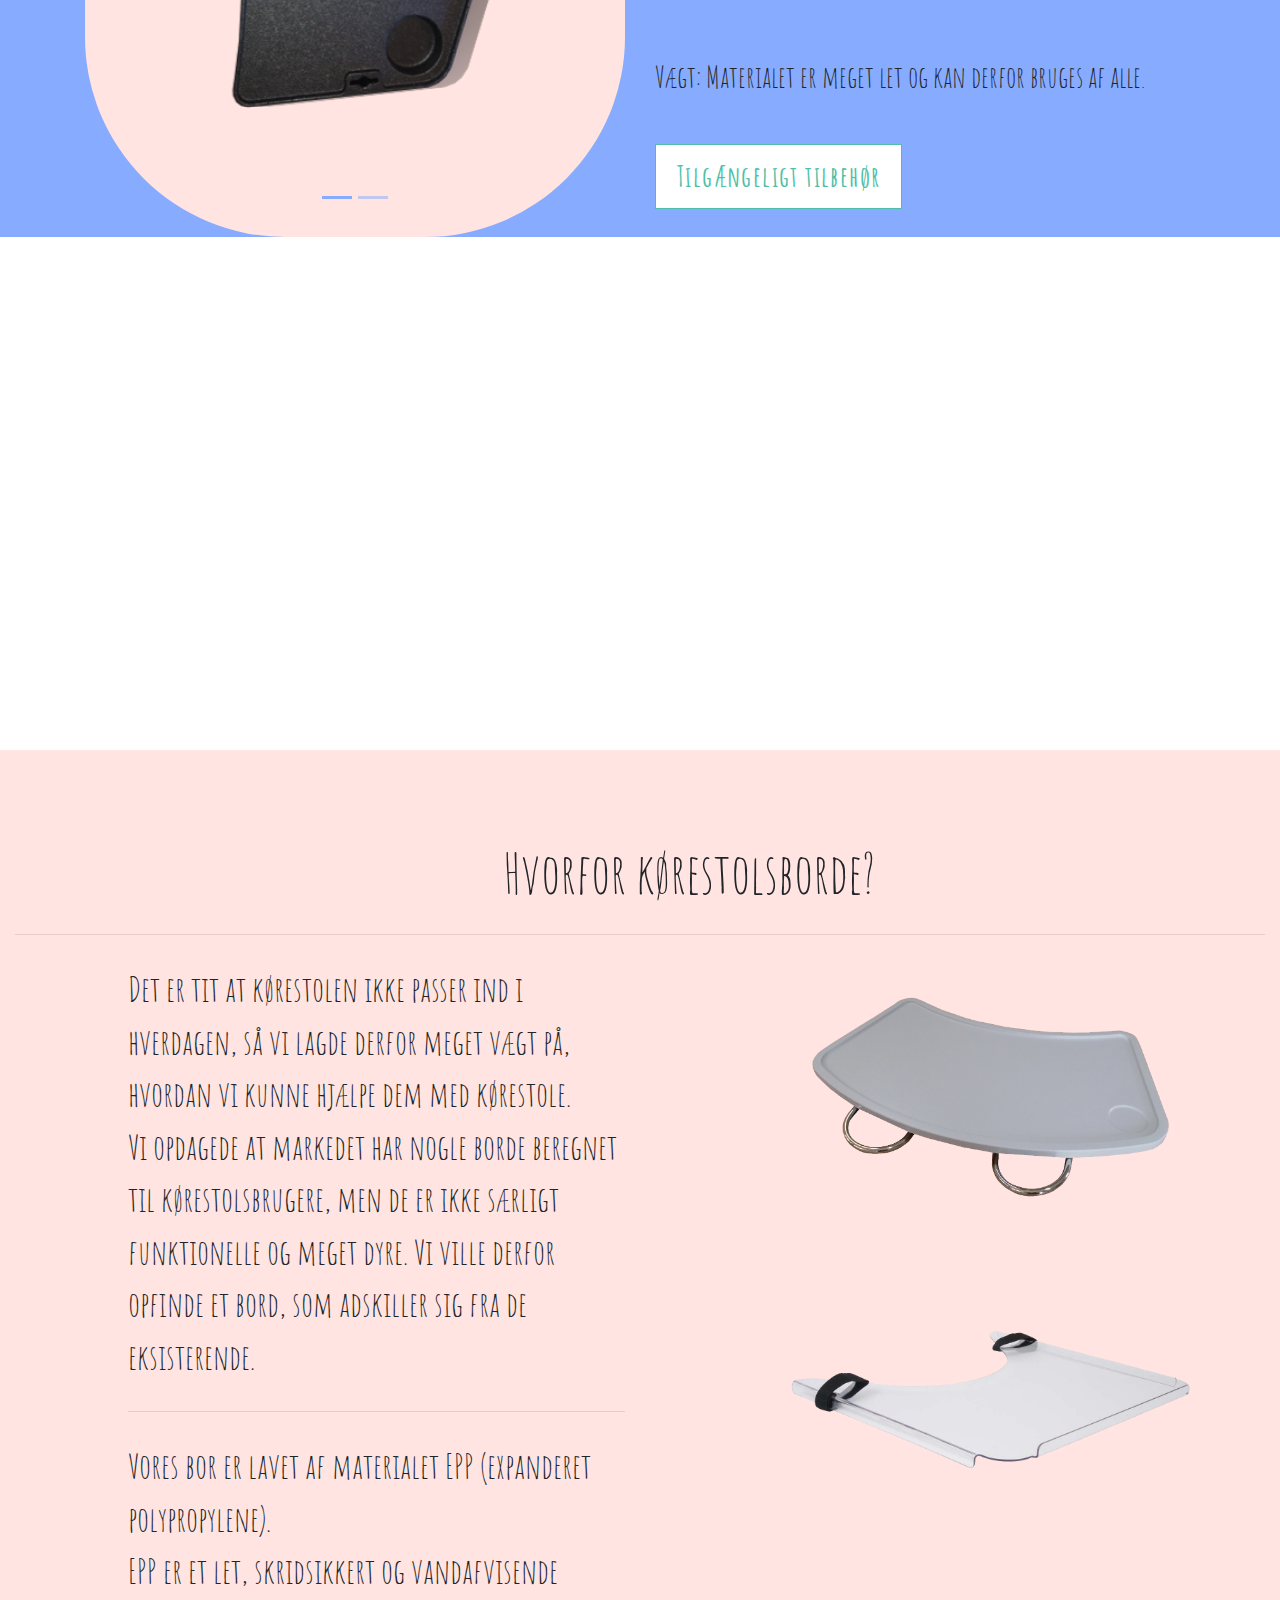
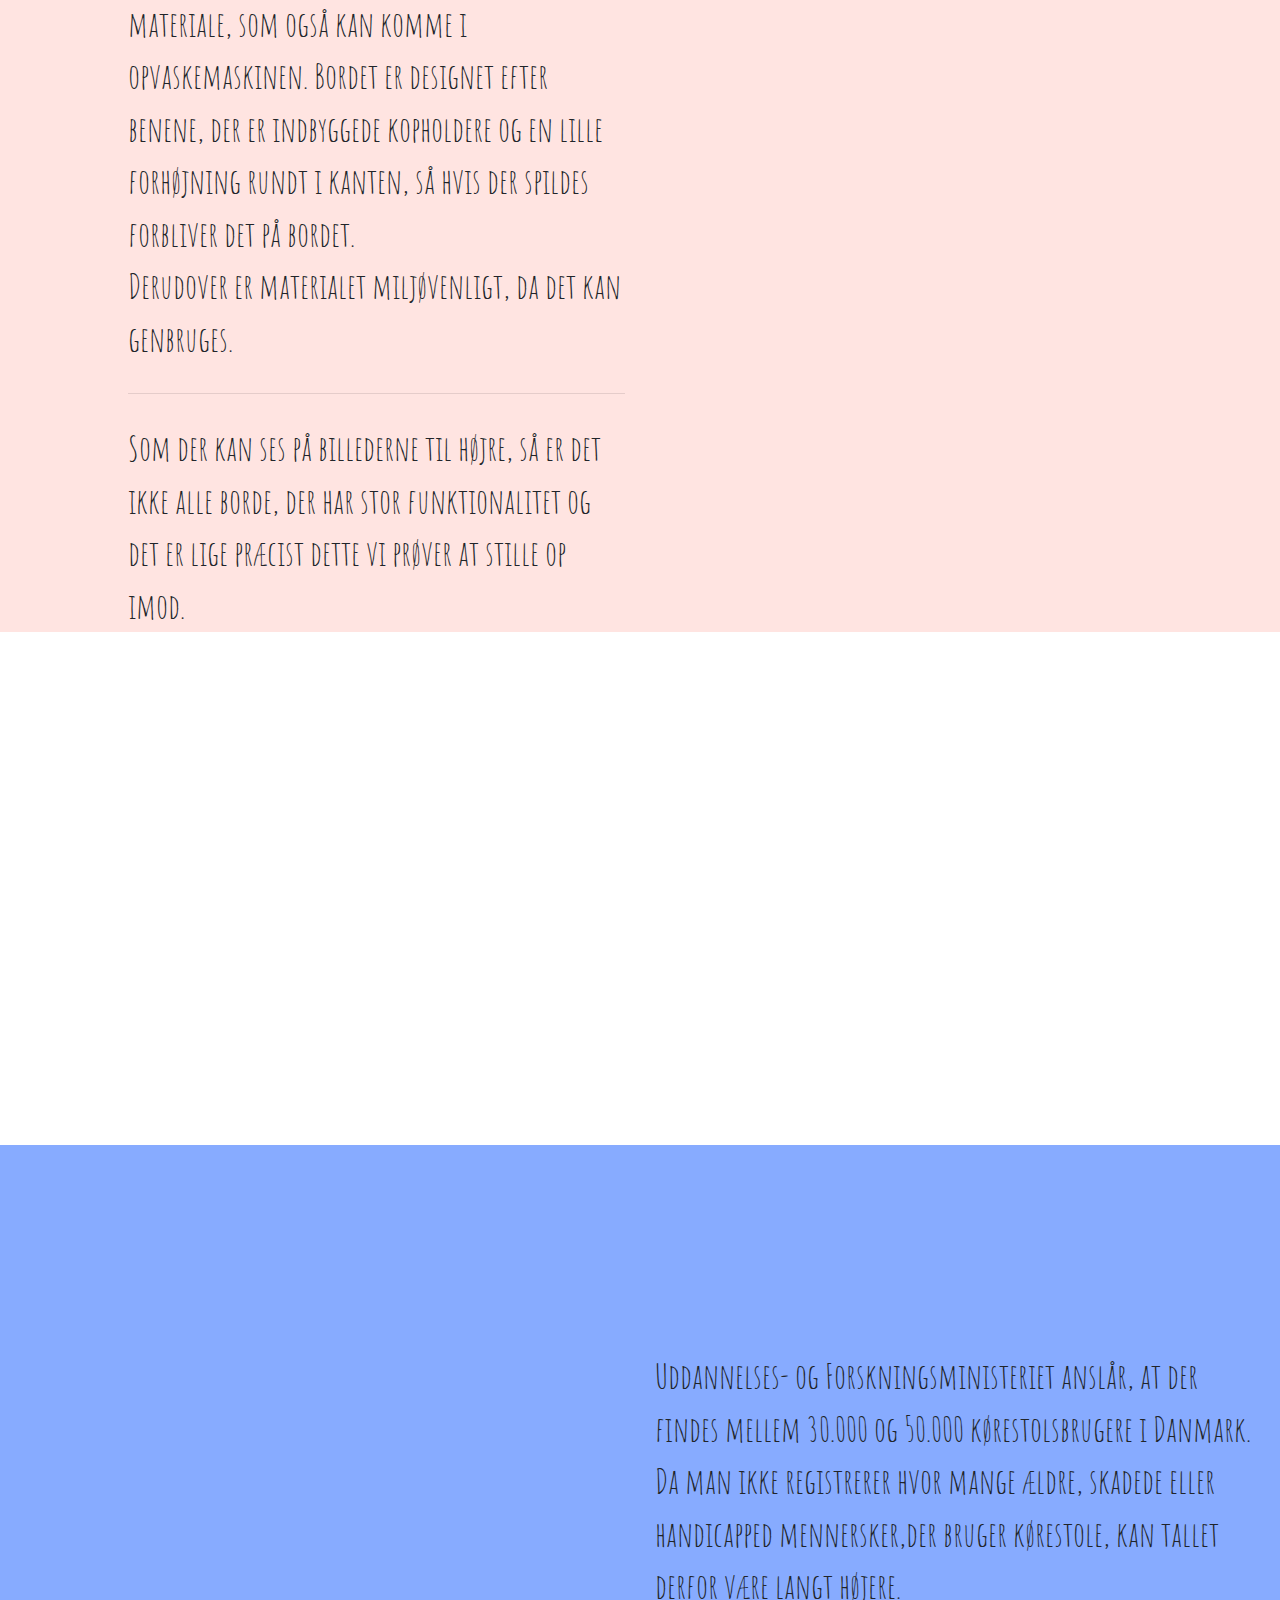
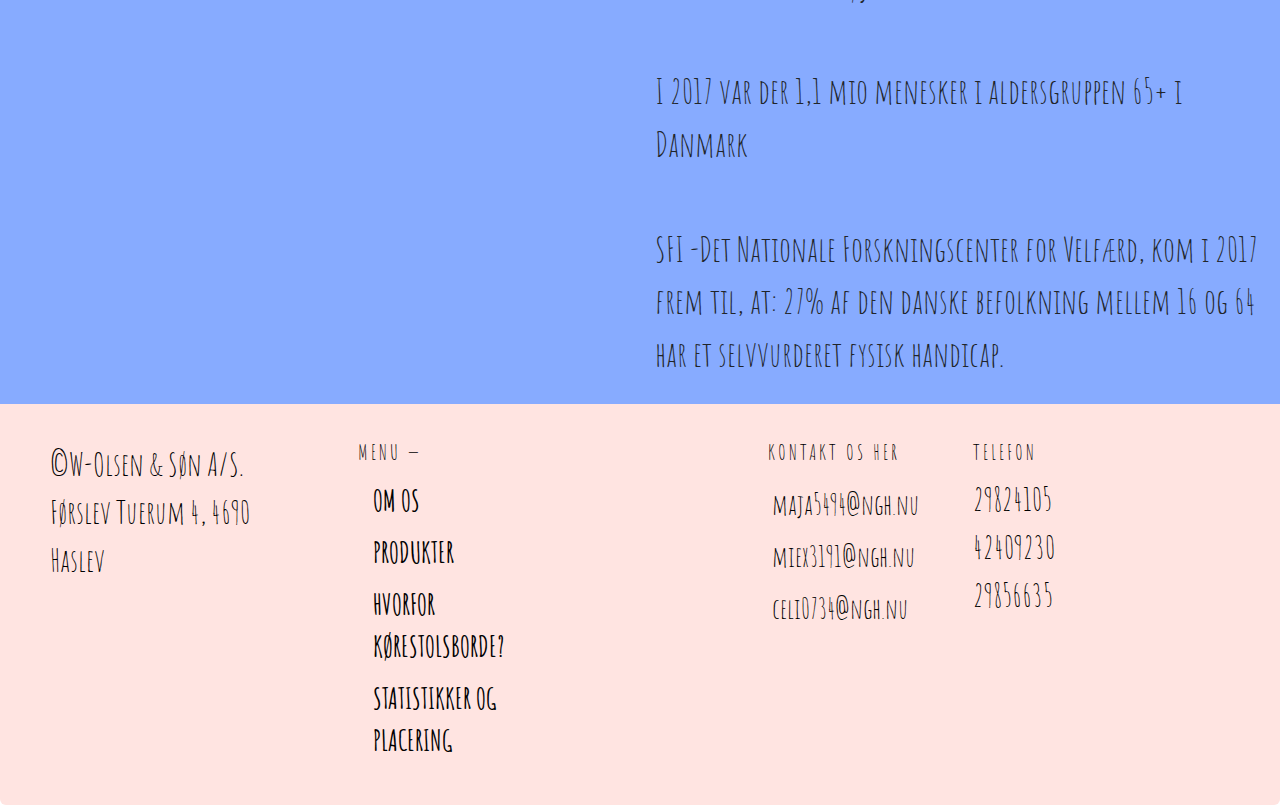
==== commit 2c6bf0bc: "Add files via upload" ====
--- a/index.html
+++ b/index.html
@@ -1,7 +1,7 @@
 <!DOCTYPE html>
 <html lang="en">
 <head>
-  <title>Cemima I/S</title>
+  <title>Cemima</title>
   <meta charset="utf-8">
   <meta name="viewport" content="width=device-width, initial-scale=1">
   <link rel="stylesheet" href="https://maxcdn.bootstrapcdn.com/bootstrap/4.0.0-beta.2/css/bootstrap.min.css">
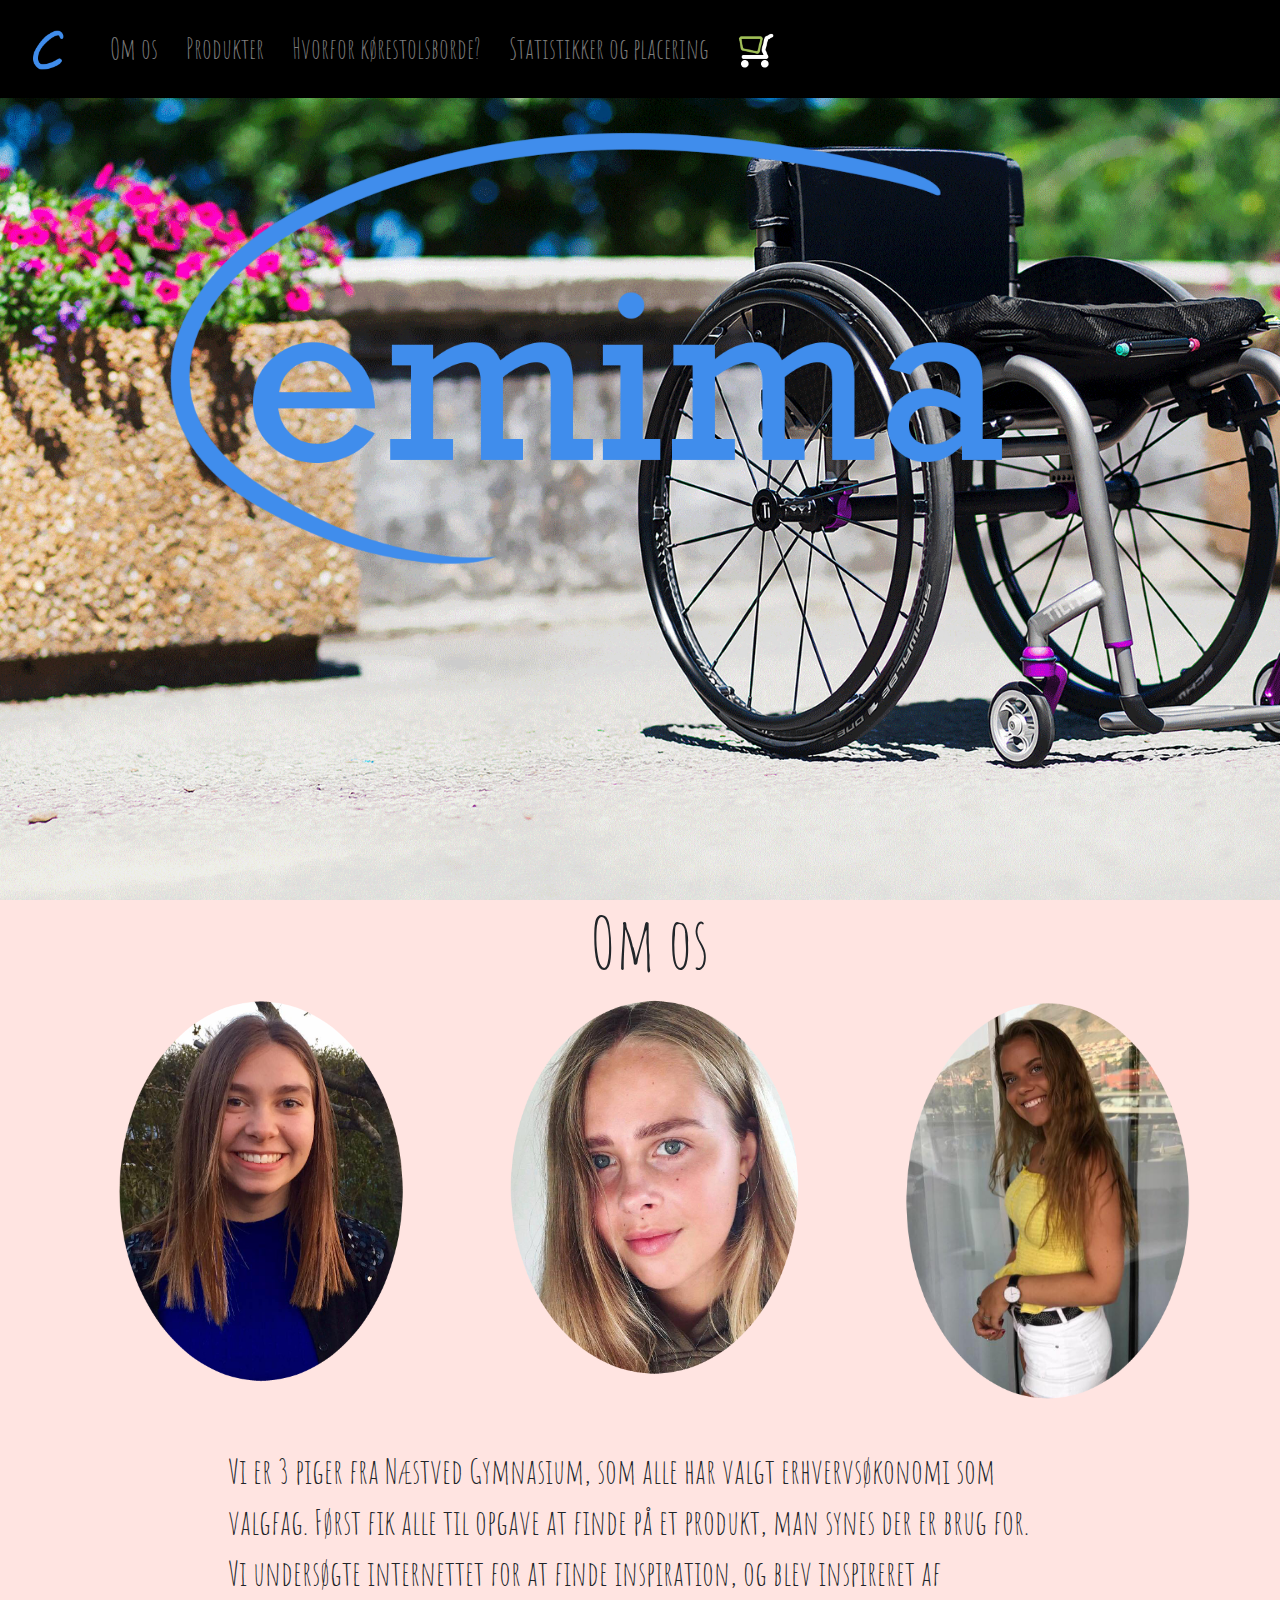
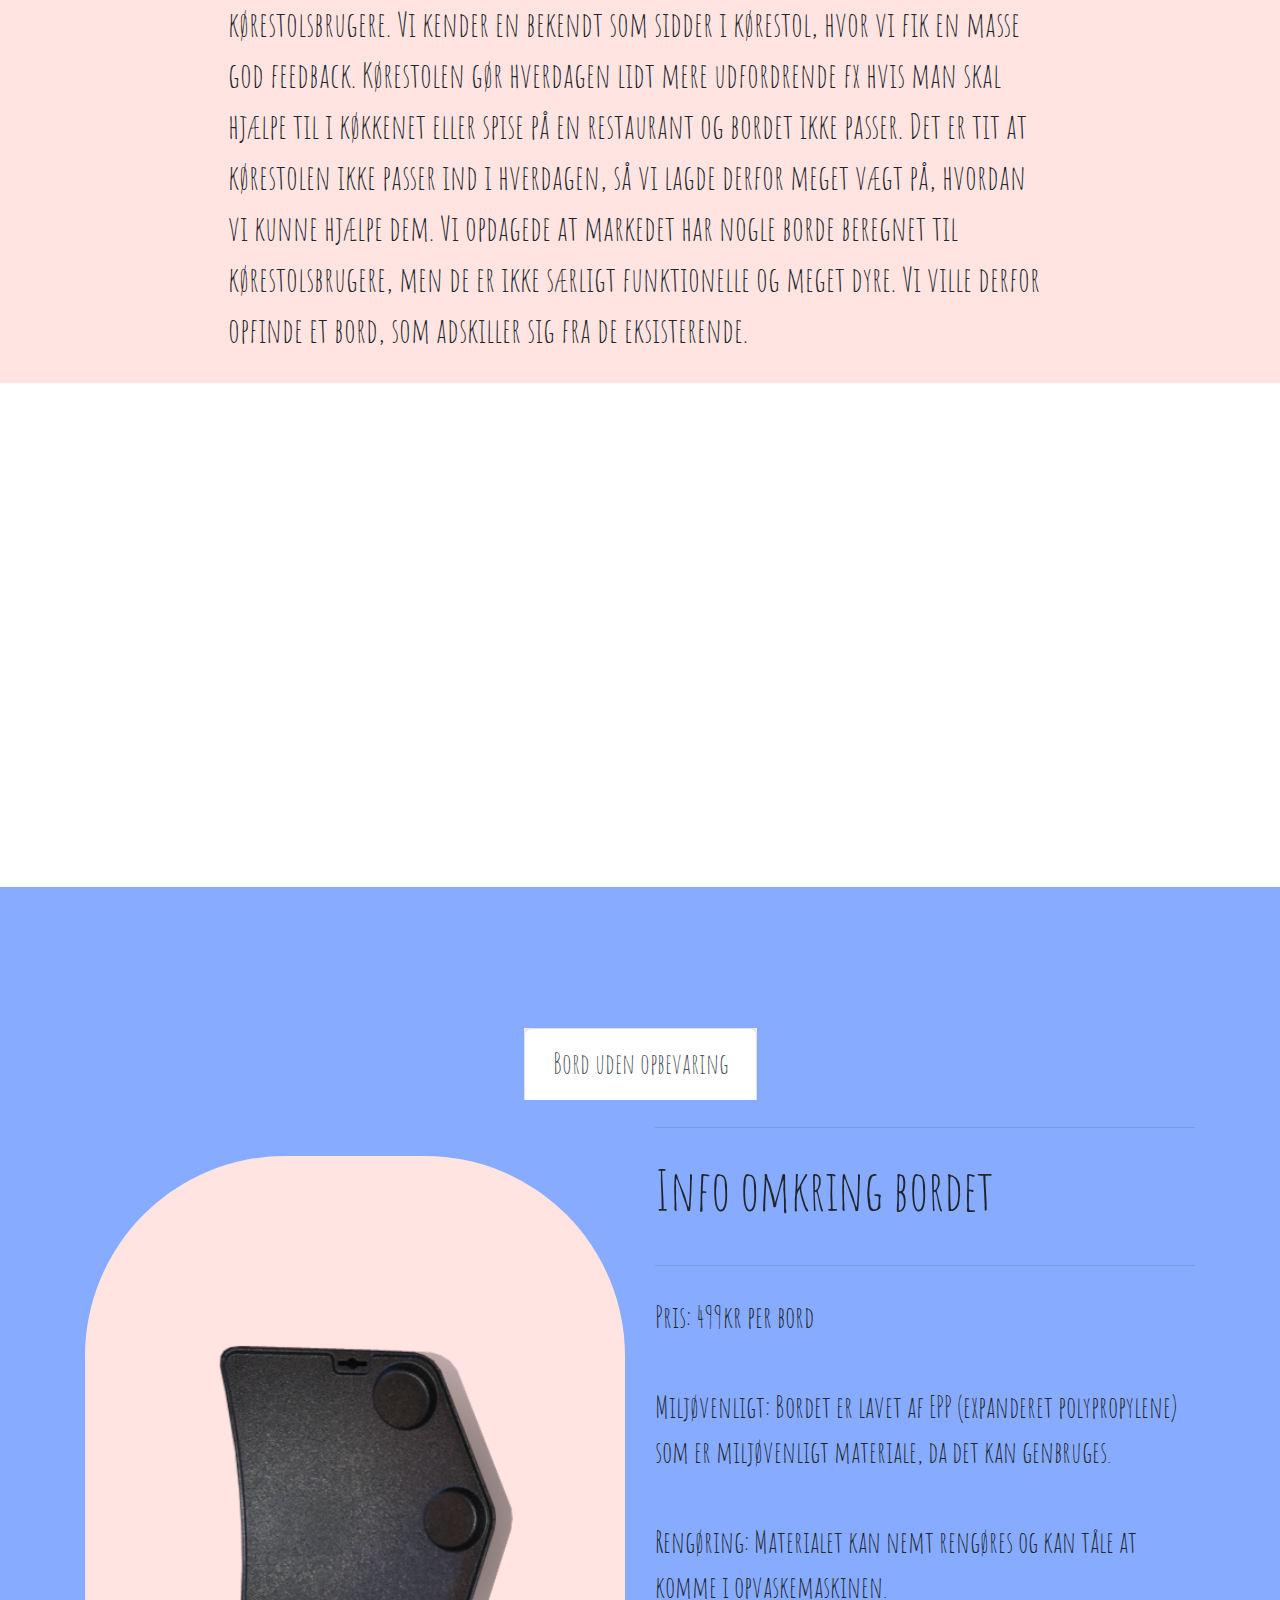
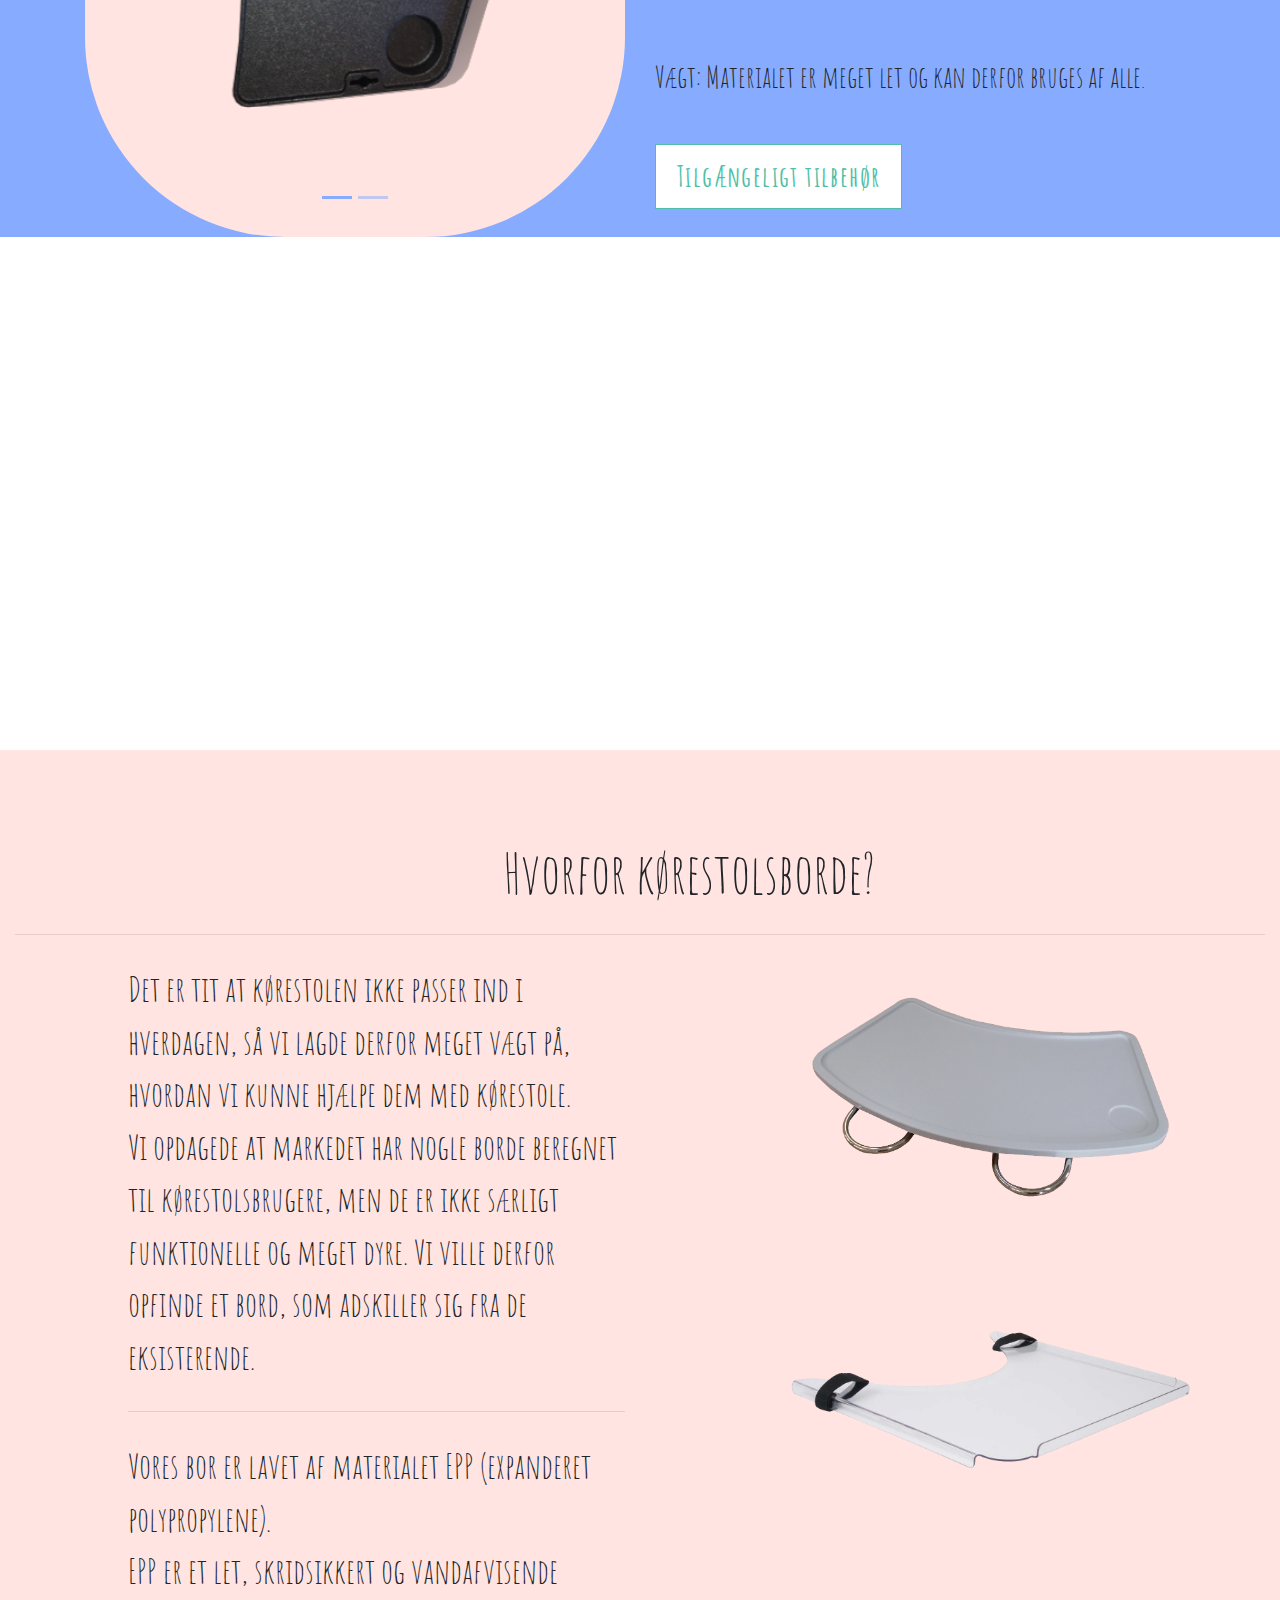
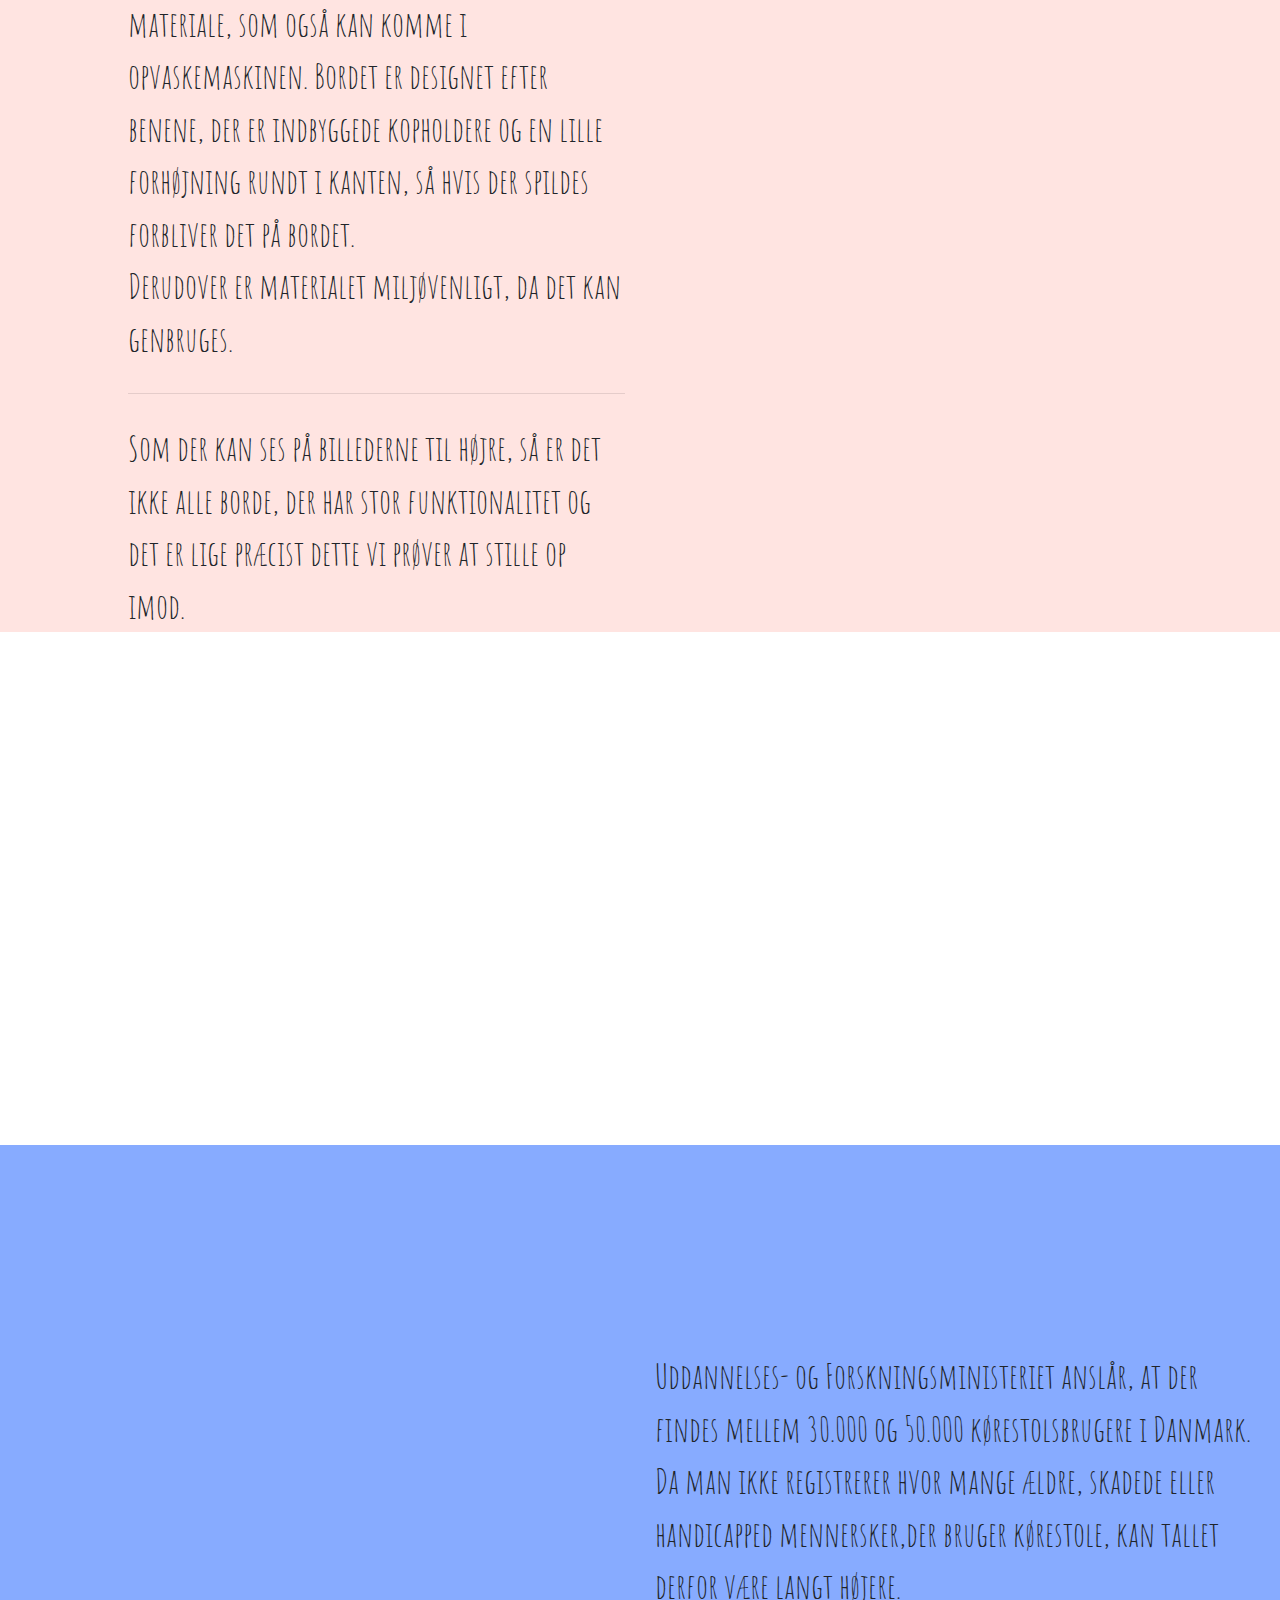
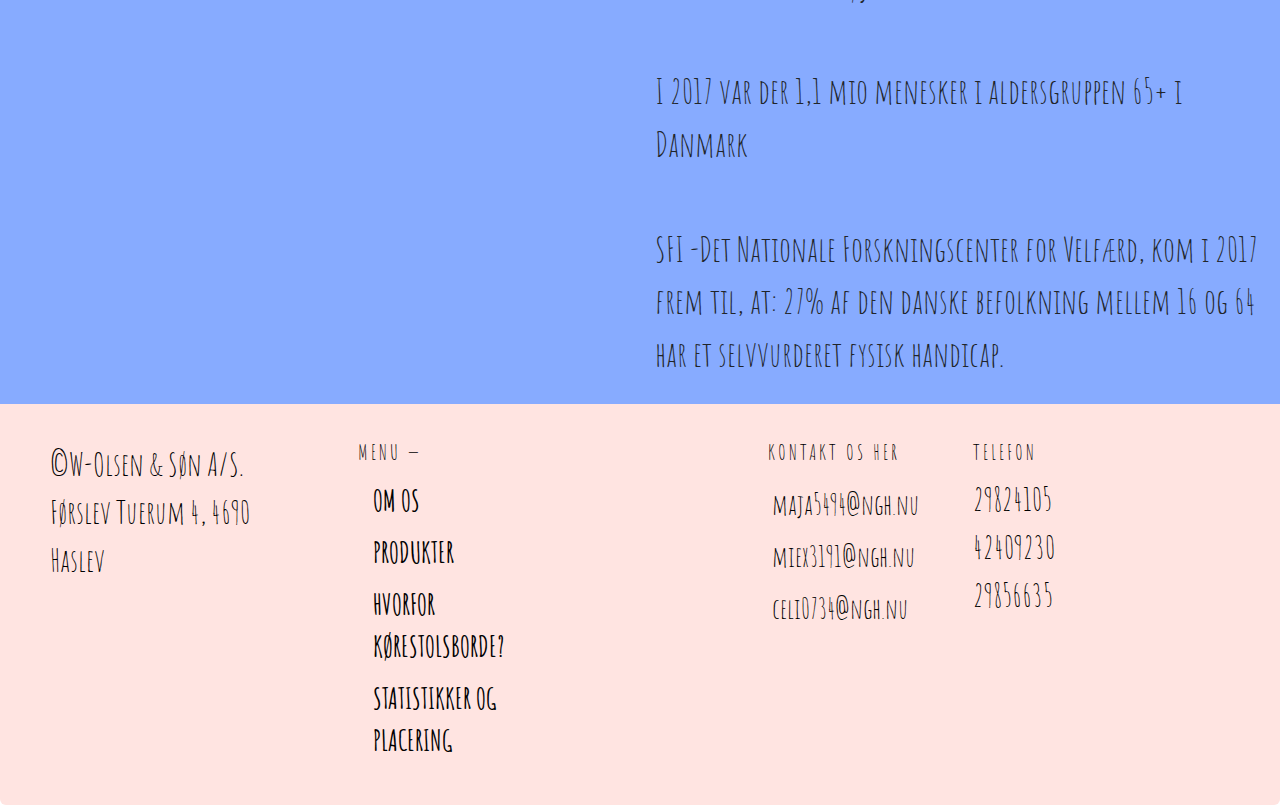
==== commit 2c9d8d6d: "Add files via upload" ====
--- a/index.html
+++ b/index.html
@@ -174,7 +174,7 @@
                       </div>
                       <div class="col-md-12 hc_text_block_cnt">
                       <div id="text1" >
-Pris: 299kr per bord <br><br>
+Pris: 499kr per bord <br><br>
 
 Miljøvenligt: Bordet er lavet af EPP (expanderet polypropylene) som er miljøvenligt materiale, da det kan genbruges. <br><br>
 
